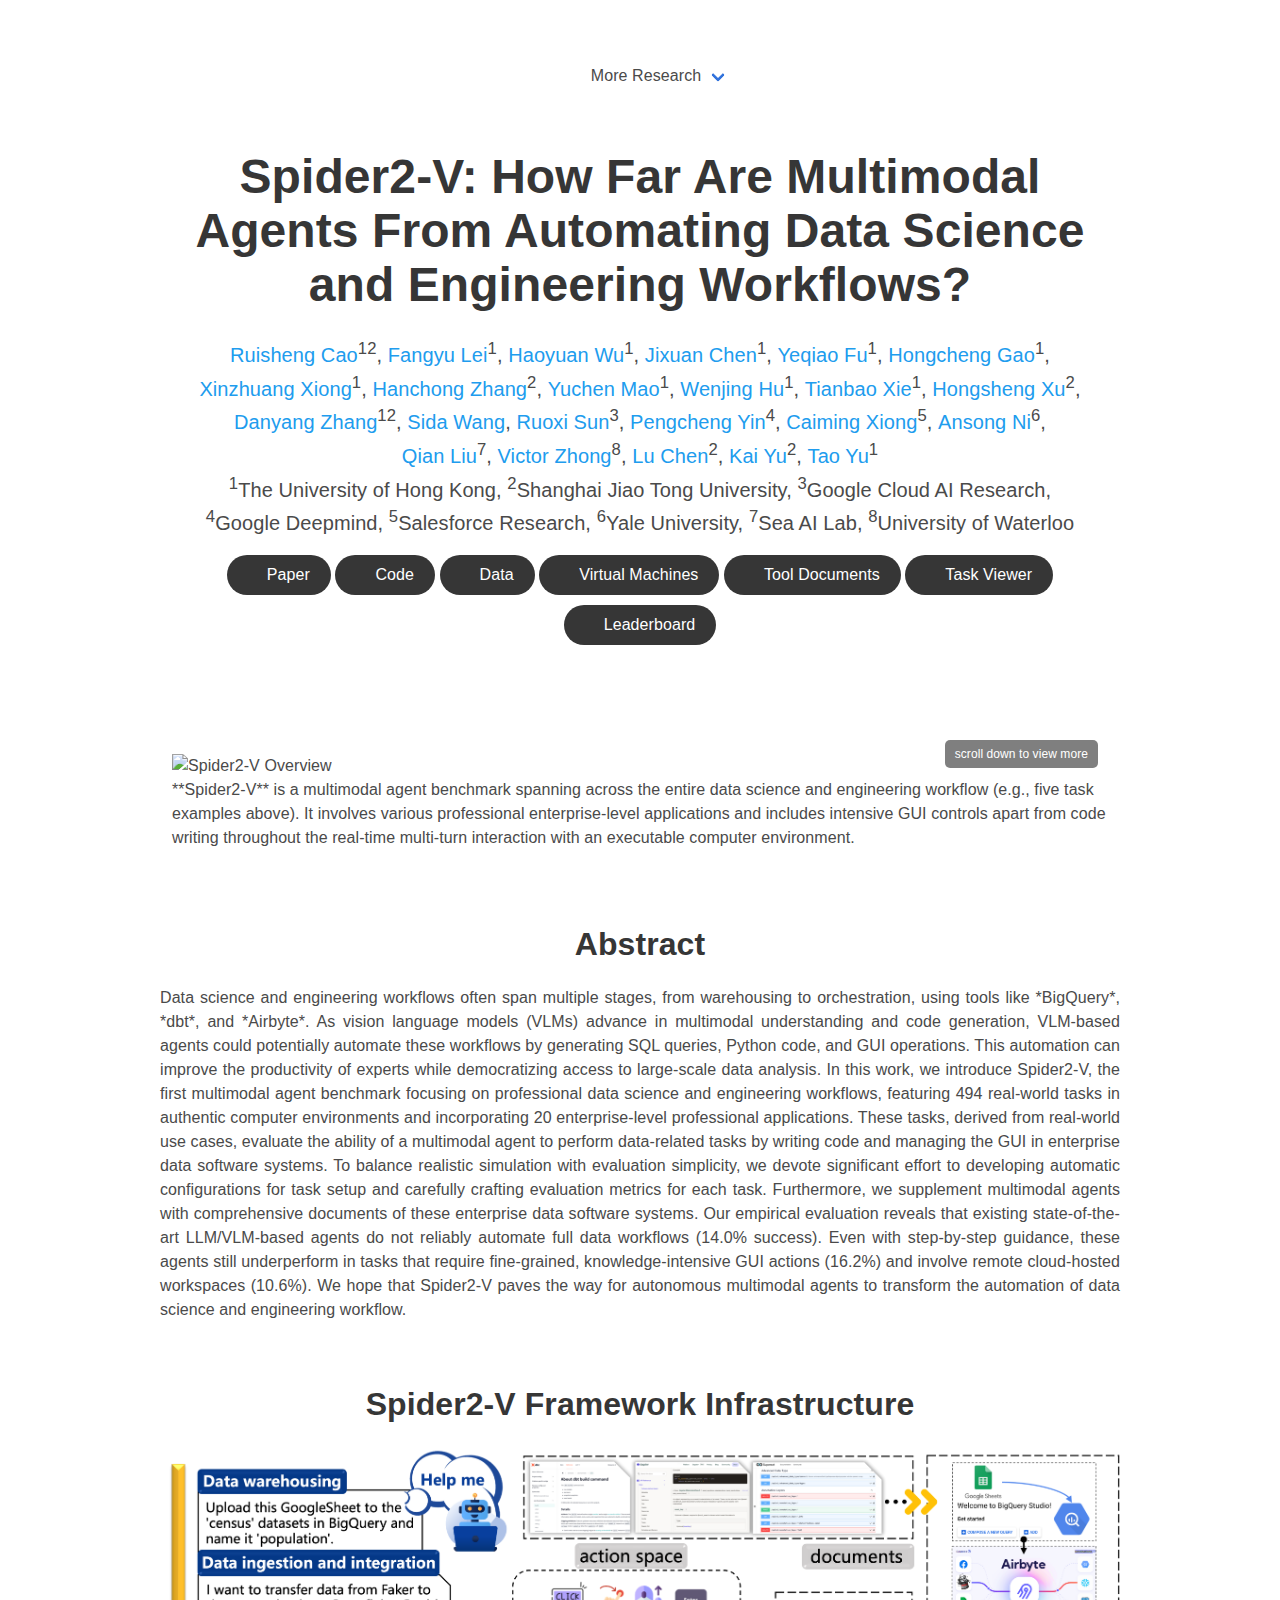
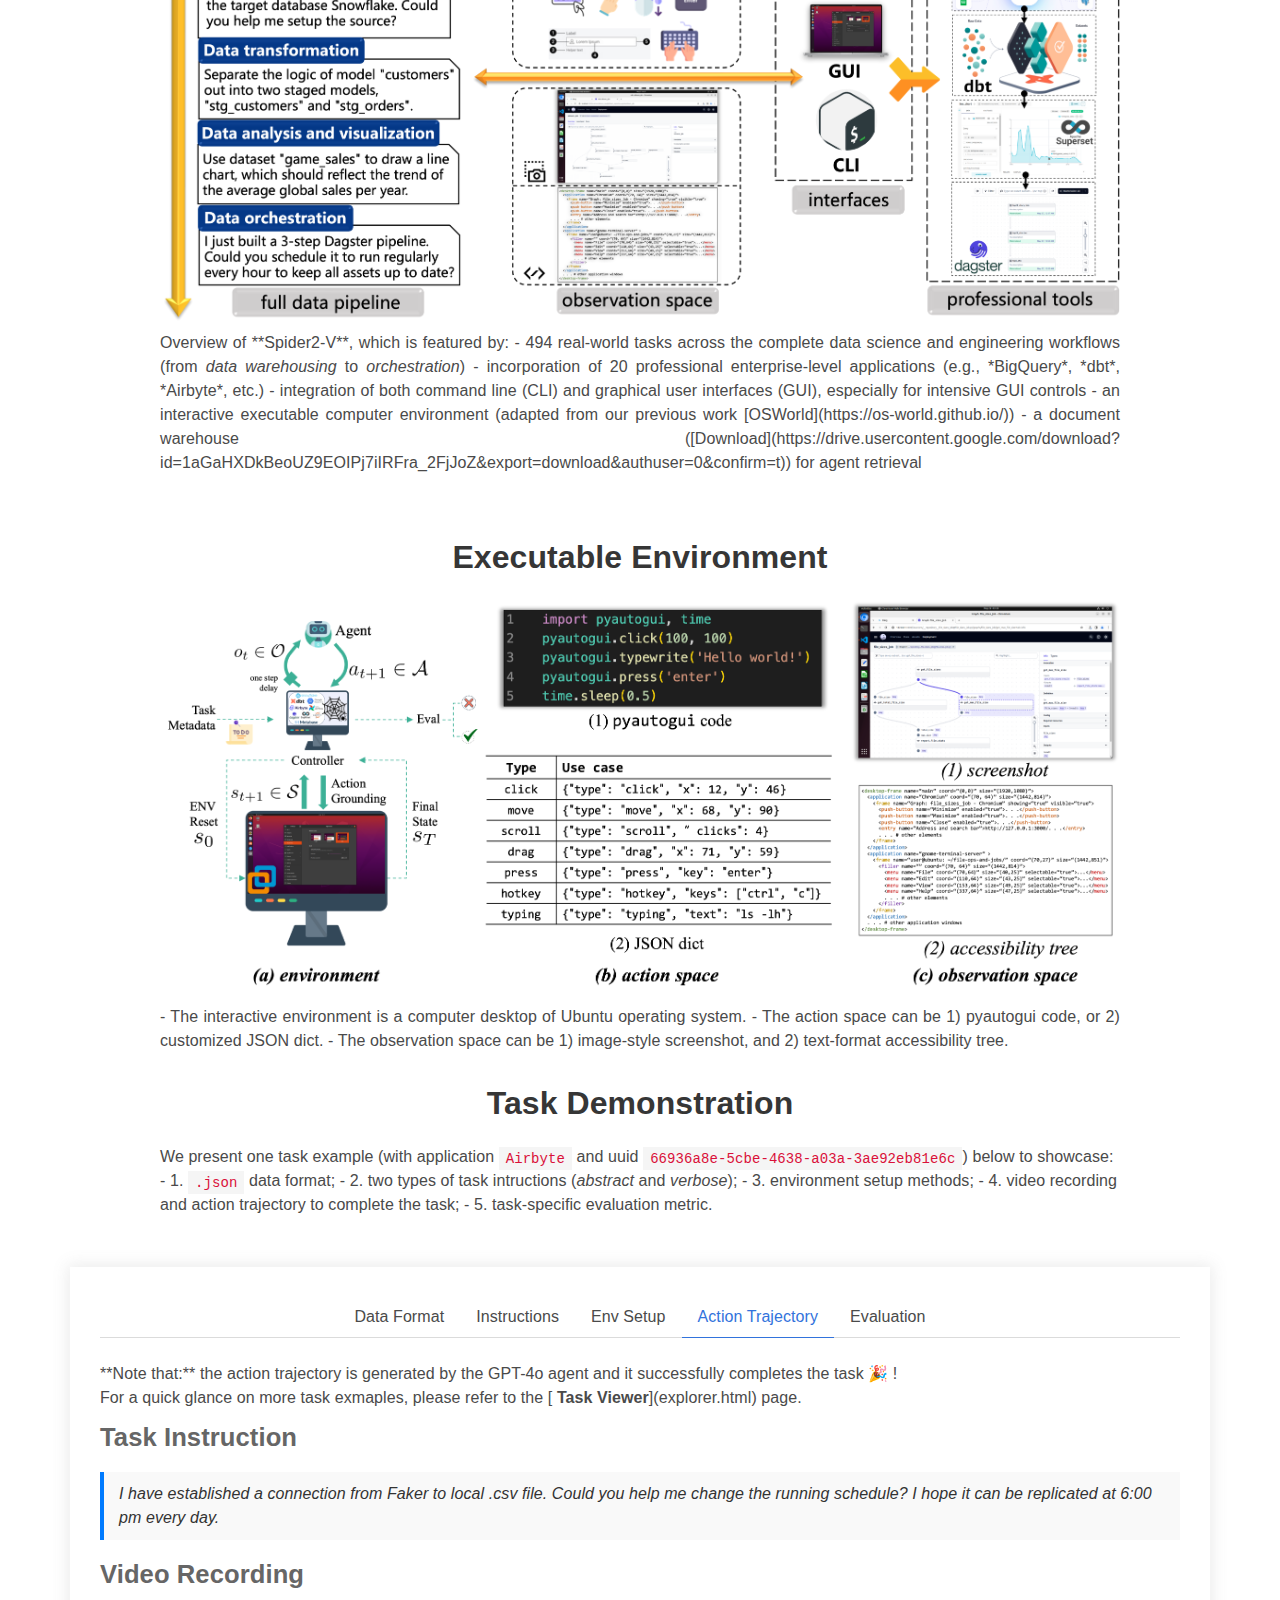
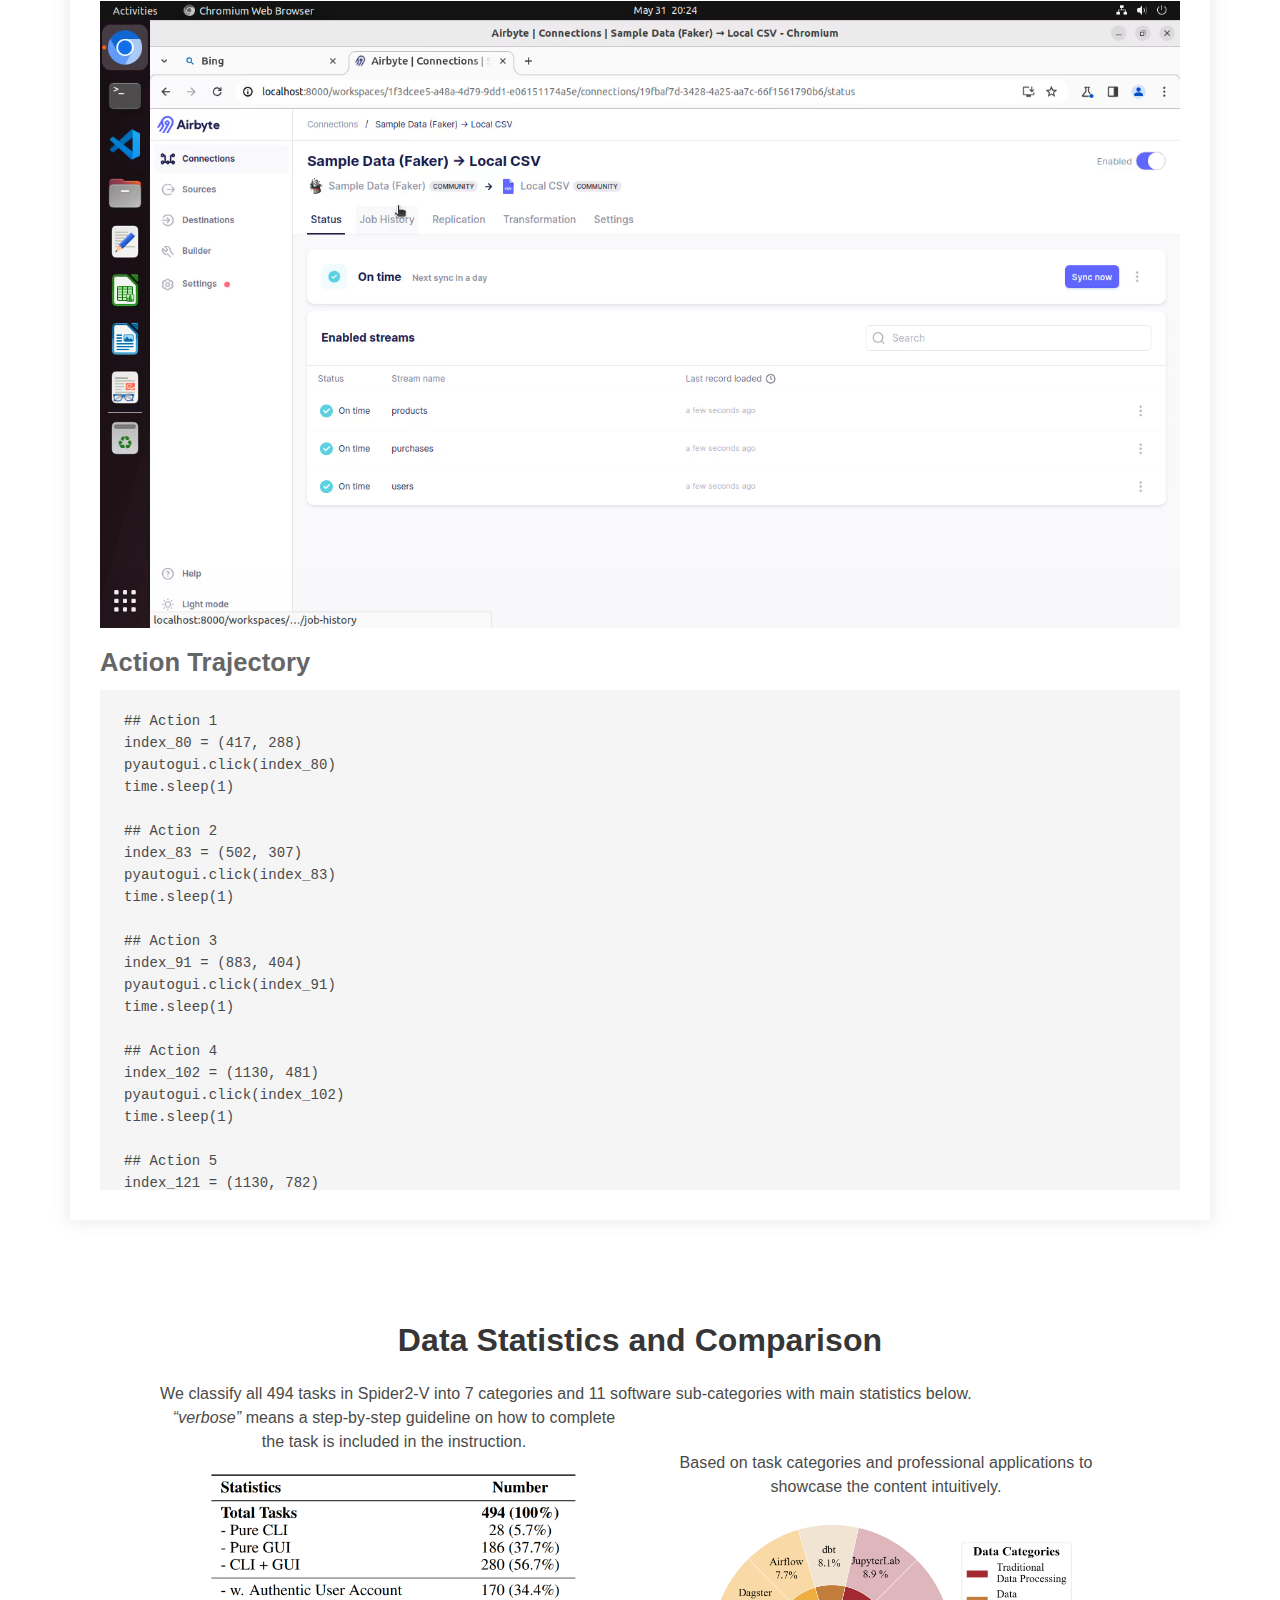
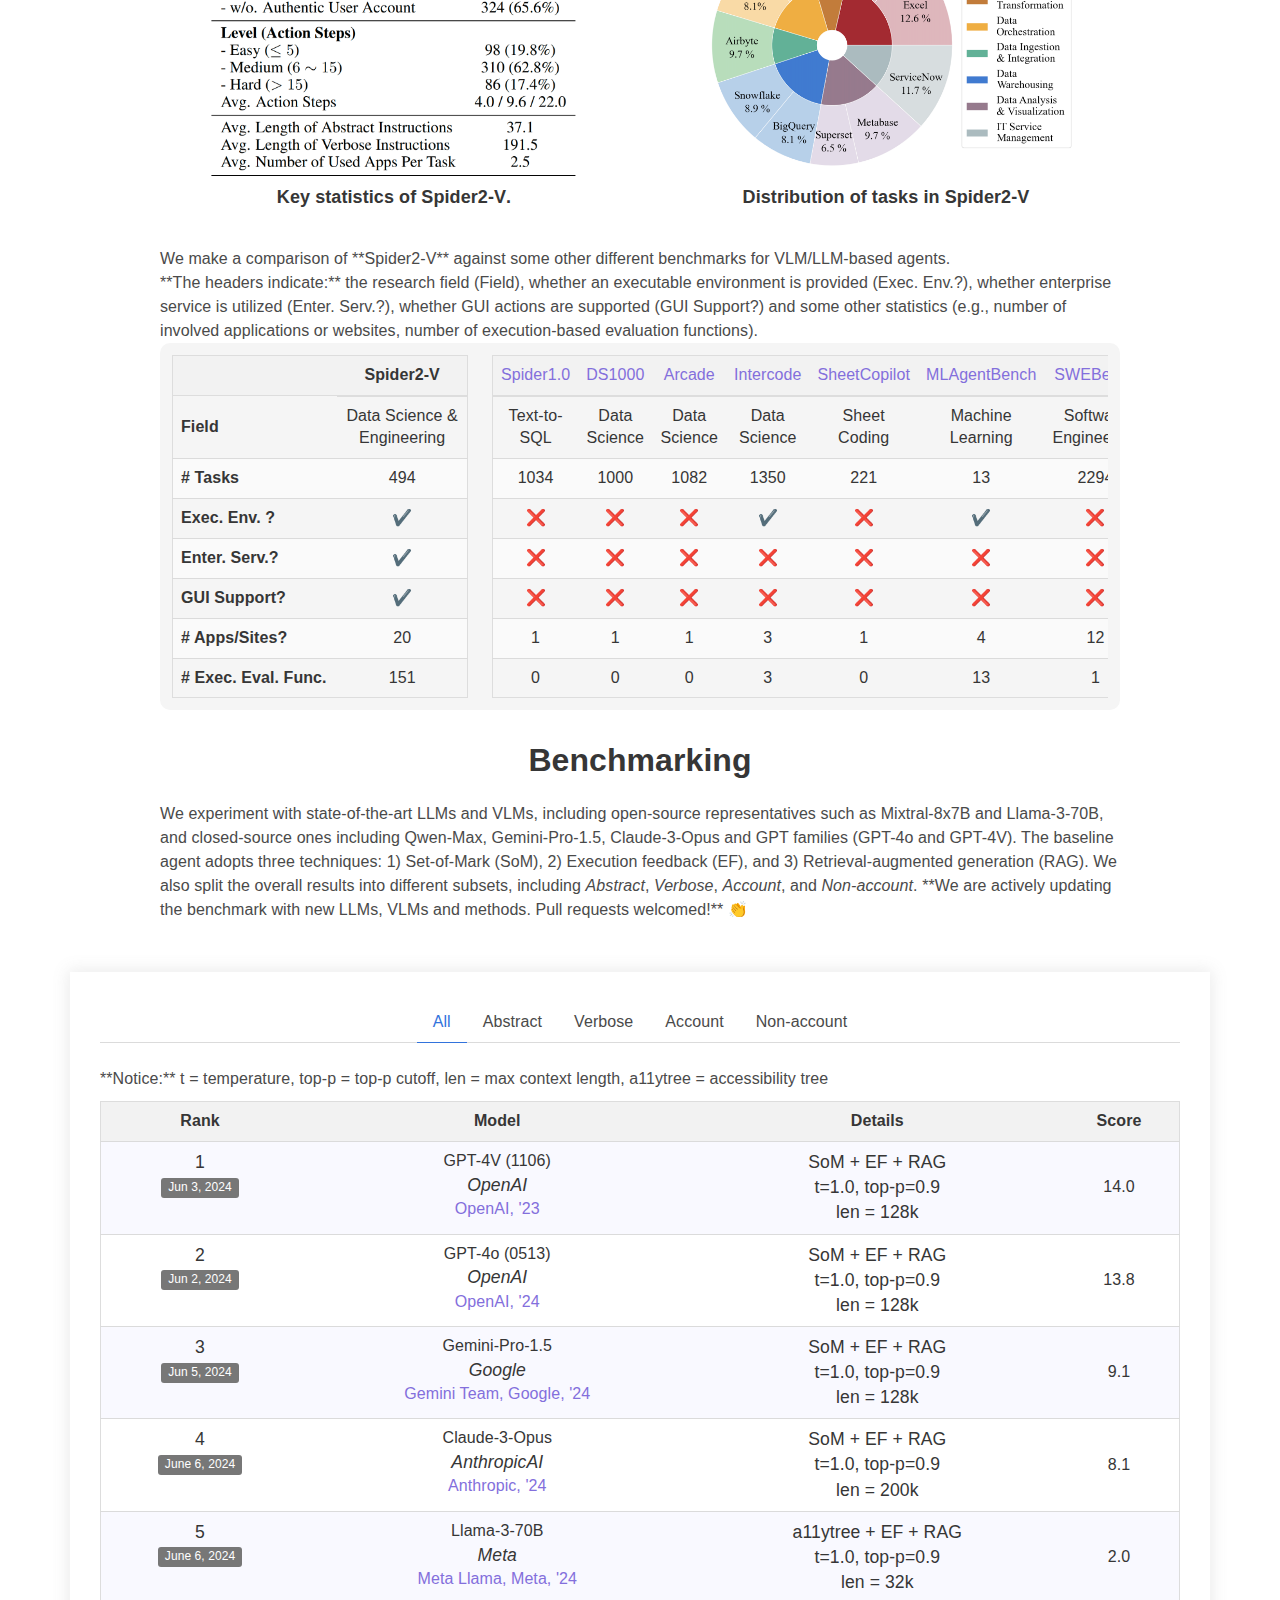
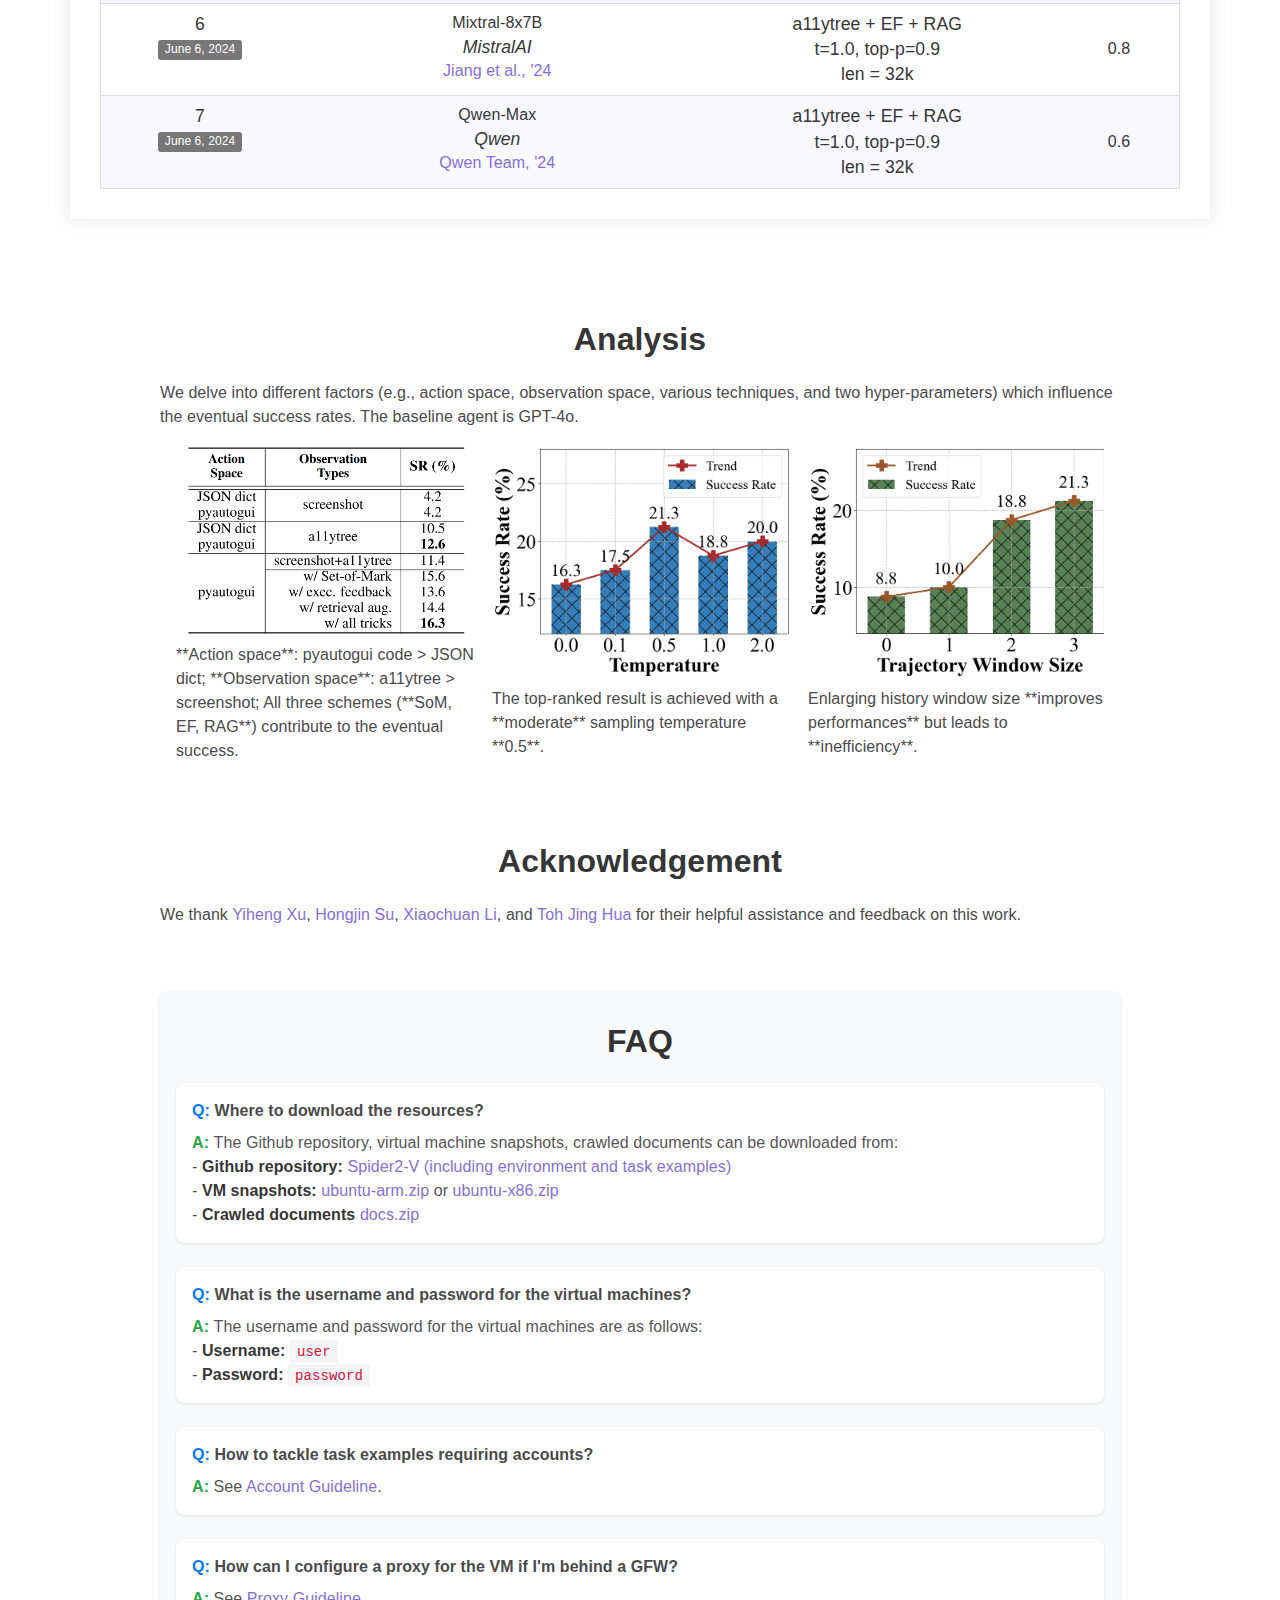
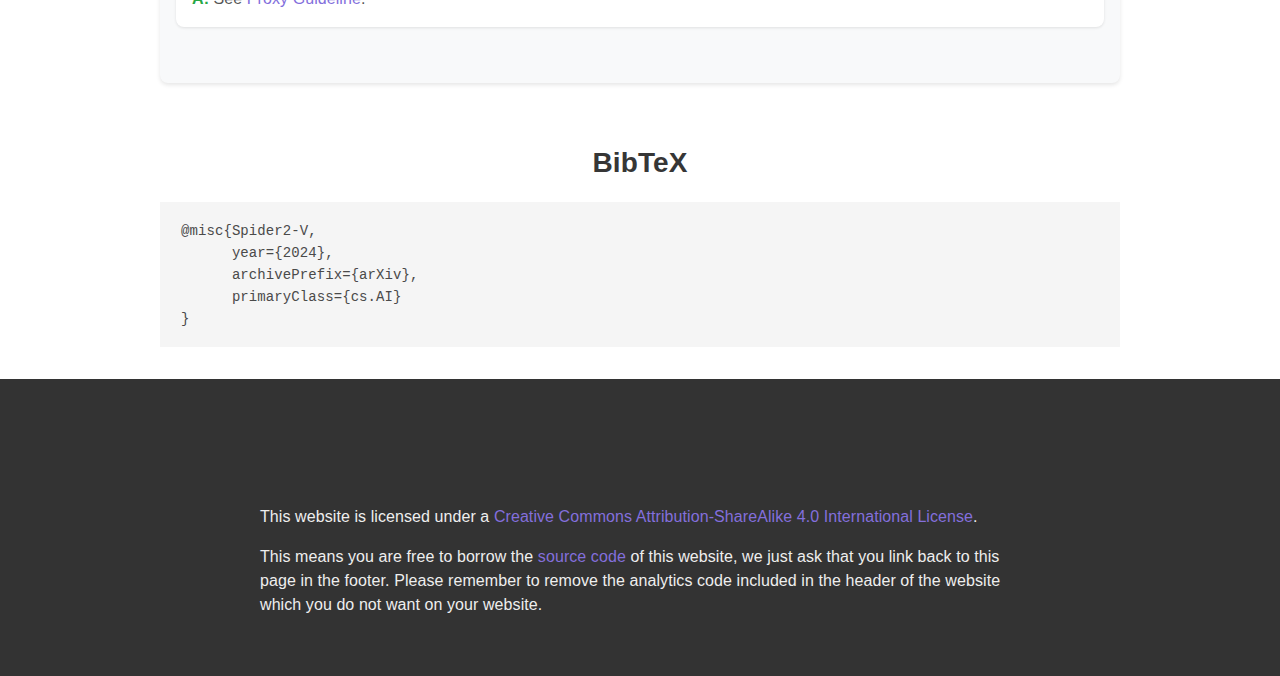
==== index.html @ 834c580d "upload new task examples (only gpt-4o succeeds)" ====
<!DOCTYPE html>
<html>

<head>
  <meta charset="utf-8">
  <meta name="description"
    content="Spider2-V: How Far Are Multimodal Agents From Automating Data Science and Engineering Workflows?">
  <meta name="keywords" content="Data Science and Engineering, Professional Enterprise Application, Multi-modal Agent, Human Computer Interaction">
  <meta name="viewport" content="width=device-width, initial-scale=1">
  <title>Spider2-V: How Far Are Multimodal Agents From Automating Data Science and Engineering Workflows?</title>
  <script type="module" src="https://md-block.verou.me/md-block.js"></script>


  <!-- Global site tag (gtag.js) - Google Analytics -->
  <script async src="https://www.googletagmanager.com/gtag/js?id=G-PYVRSFMDRL"></script>
  <script>
    window.dataLayer = window.dataLayer || [];

    function gtag() {
      dataLayer.push(arguments);
    }

    gtag('js', new Date());

    gtag('config', 'G-PYVRSFMDRL');
  </script>

  <link href="https://fonts.googleapis.com/css?family=Google+Sans|Noto+Sans|Castoro" rel="stylesheet">

  <link rel="stylesheet" href="./static/css/bulma.min.css">
  <link rel="stylesheet" href="./static/css/bulma-carousel.min.css">
  <link rel="stylesheet" href="./static/css/bulma-slider.min.css">
  <link rel="stylesheet" href="./static/css/fontawesome.all.min.css">

  <link rel="stylesheet" href="https://cdn.jsdelivr.net/gh/jpswalsh/academicons@1/css/academicons.min.css">
  <link rel="stylesheet" href="./static/css/index.css">
  <link rel="icon" href="static/images/favicon.png">

  <link rel="stylesheet" href="./stylesheets/layout.css">
  <link rel="stylesheet" href="./stylesheets/index.css">
  <link rel="stylesheet" href="./bowe_componets/css/bootstrap.table.min.css">
    
  <script src="https://ajax.googleapis.com/ajax/libs/jquery/3.5.1/jquery.min.js"></script>
  <script defer src="./static/js/fontawesome.all.min.js"></script>
  <script src="./static/js/bulma-carousel.min.js"></script>
  <script src="./static/js/bulma-slider.min.js"></script>
  <script src="./static/js/index.js"></script>

  <link href="https://cdnjs.cloudflare.com/ajax/libs/prism/1.29.0/themes/prism.min.css" rel="stylesheet" />
  <link href="https://cdnjs.cloudflare.com/ajax/libs/prism/1.29.0/plugins/line-numbers/prism-line-numbers.min.css" rel="stylesheet" />
  <script src="https://cdnjs.cloudflare.com/ajax/libs/prism/1.29.0/prism.min.js"></script>
  <script src="https://cdnjs.cloudflare.com/ajax/libs/prism/1.29.0/plugins/line-numbers/prism-line-numbers.min.js"></script>
  <!-- <script src="https://cdnjs.cloudflare.com/ajax/libs/prism/1.29.0/components/prism-json.min.js"></script> -->
  <!-- <script src="https://cdnjs.cloudflare.com/ajax/libs/prism/1.29.0/components/prism-python.min.js"></script> -->
  <style>
    pre {
      max-height: 500px; /* Adjust as needed */
      overflow: auto;
    }
  </style>
  <style>
    .highlight-quote {
      background-color: #f9f9f9; /* Light background color */
      border-left: 4px solid #007BFF; /* Blue left border */
      padding: 10px 15px; /* Padding inside the block */
      margin: 15px 0; /* Margin around the block */
      color: #333; /* Text color */
    }
    .highlight-quote-title {
      font-weight: bold; /* Bold font for title */
      margin-top: 0; /* Remove top margin */
      margin-bottom: 10px; /* Space between title and content */
      color: #007BFF; /* Same color as the border */
    }
    .highlight-quote-content {
      font-style: italic; /* Italic font style for content */
    }
    .highlight-quote-content pre {
      overflow: auto; /* Ensure the content is scrollable if it's too wide */
    }
  </style>
  <style>
    .two-column-container {
      display: flex;
      gap: 10px; /* Optional: space between columns */
    }
    .two-column {
      flex: 1;
      background-color: #f9f9f9;
      padding: 10px;
      box-sizing: border-box;
      overflow: hidden;
    }
    .two-column pre {
      max-height: 200px;
      max-width: 100%;
      overflow: auto; /* Ensure the code block is scrollable if it's too wide */
      box-sizing: border-box;
    }
    .two-column boldtitle {
      font-weight: bold;
      font-size: 1.5em; /* Adjust as needed */
      margin: 10px 0; /* Optional: add some margin */
    }
    .right-column {
      display: flex;
      flex-direction: column;
      gap: 10px; /* Optional: space between images */
    }
    .right-column img {
      flex: 1;
      width: 100%;
      object-fit: cover;
    }
</style>
</head>

<body>

  <nav class="navbar" role="navigation" aria-label="main navigation">
    <div class="navbar-brand">
      <a role="button" class="navbar-burger" aria-label="menu" aria-expanded="false">
        <span aria-hidden="true"></span>
        <span aria-hidden="true"></span>
        <span aria-hidden="true"></span>
      </a>
    </div>
    <div class="navbar-menu">
      <div class="navbar-start" style="flex-grow: 1; justify-content: center;">
        <a class="navbar-item" href="https://www.xlang.ai/">
          <span class="icon">
            <i class="fas fa-home"></i>
          </span>
        </a>

        <div class="navbar-item has-dropdown is-hoverable">
          <a class="navbar-link">
            More Research
          </a>
          <div class="navbar-dropdown">

            <a class="navbar-item" href="https://yale-lily.github.io/spider">
              Spider
            </a>
            <a class="navbar-item" href="https://github.com/HKUNLP/UnifiedSKG">
              UnifiedSKG
            </a>
            <a class="navbar-item" href="https://github.com/Yushi-Hu/IC-DST">
              IC-DST
            </a>
            <a class="navbar-item" href="https://github.com/HKUNLP/icl-selective-annotation">
              Selective Annotation
            </a>
            <a class="navbar-item" href="https://lm-code-binder.github.io/">
              Binder
            </a>
            <a class="navbar-item" href="https://ds1000-code-gen.github.io/">
              DS-1000
            </a>
            <a class="navbar-item" href="https://instructor-embedding.github.io/">
              Instructor
            </a>
            <a class="navbar-item" href="https://text-to-reward.github.io/">
              Text2Reward
            </a>
            <a class="navbar-item" href="https://github.com/xlang-ai/OpenAgents">
              OpenAgents
            </a>
            <a class="navbar-item" href="https://github.com/OpenLemur/lemur">
              Lemur-70B
            </a>
            <a class="navbar-item" href="https://arks-codegen.github.io/">
              ARKS
            </a>
            <a class="navbar-item" href="https://os-world.github.io/">
              OSWorld
            </a>
            <a class ="navbar-item" href="https://brightbenchmark.github.io/">
              BRIGHT
            </a>

          </div>
        </div>
      </div>

    </div>
  </nav>


  <section class="hero">
    <div class="hero-body">
      <div class="container is-max-desktop">
        <div class="columns is-centered">
          <div class="column has-text-centered">
            <h1 class="title is-1 publication-title">
              Spider2-V: How Far Are Multimodal Agents From Automating Data Science and Engineering Workflows?
            </h1>
            <div class="is-size-5 publication-authors">
              <span class="author-block">
                <a href="https://rhythmcao.github.io">Ruisheng Cao</a><sup>12</sup>,</span>
              <span class="author-block">
                <a href="https://lfy79001.github.io/">Fangyu Lei</a><sup>1</sup>,</span>
              <span class="author-block">
                <a href="https://github.com/FredWuCZ">Haoyuan Wu</a><sup>1</sup>,</span>
              <span class="author-block">
                <a href="https://chenjix.github.io/">Jixuan Chen</a><sup>1</sup>,</span>
              <span class="author-block">
                <a href="https://github.com/fyq5166">Yeqiao Fu</a><sup>1</sup>,</span>
              <span class="author-block">
                <a href="https://gao-hongcheng.github.io/">Hongcheng Gao</a><sup>1</sup>,</span>
              <br>
              <span class="author-block">
                <a href="https://thisisxxz.com/">Xinzhuang Xiong</a><sup>1</sup>,</span>
              <span class="author-block">
                <a href="https://scholar.google.com/citations?user=4xNsDNgAAAAJ&hl=en">Hanchong Zhang</a><sup>2</sup>,</span>
              <span class="author-block">
                <a href="https://github.com/Amber-YC">Yuchen Mao</a><sup>1</sup>,</span>
              <span class="author-block">
                <a href="https://huwenjing0819.github.io/">Wenjing Hu</a><sup>1</sup>,</span>
              <span class="author-block">
                <a href="https://tianbaoxie.com">Tianbao Xie</a><sup>1</sup>,</span>
              <span class="author-block">
                <a href="https://github.com/importpandas">Hongsheng Xu</a><sup>2</sup>,</span>
              <br>
              <span class="author-block">
                <a href="https://zdy023.github.io/">Danyang Zhang</a><sup>12</sup>,</span>
              <span class="author-block">
                <a href="https://www.sidaw.xyz/">Sida Wang</a>,</span>
              <span class="author-block">
                <a href="https://www.linkedin.com/in/ruoxi-sun-84a85457/">Ruoxi Sun</a><sup>3</sup>,</span>
              <span class="author-block">
                <a href="https://pengcheng.in/">Pengcheng Yin</a><sup>4</sup>,</span>
              <span class="author-block">
                <a href="http://cmxiong.com/">Caiming Xiong</a><sup>5</sup>,</span>
              <span class="author-block">
                <a href="https://niansong1996.github.io/">Ansong Ni</a><sup>6</sup>,</span>
              <br>
              <span class="author-block">
                <a href="https://siviltaram.github.io/">Qian Liu</a><sup>7</sup>,</span>
              <span class="author-block">
                <a href="https://www.victorzhong.com/">Victor Zhong</a><sup>8</sup>,</span>
              <span class="author-block">
                <a href="https://coai-sjtu.github.io/">Lu Chen</a><sup>2</sup>,</span>
              <span class="author-block">
                <a href="https://x-lance.github.io/kaiyu/">Kai Yu</a><sup>2</sup>,</span>
              <span class="author-block">
                <a href="https://taoyds.github.io/">Tao Yu</a><sup>1</sup></span>
            </div>

            <div class="is-size-5 publication-authors">
              <span class="author-block"><sup>1</sup>The University of Hong Kong,</span>
              <span class="author-block"><sup>2</sup>Shanghai Jiao Tong University,</span>
              <span class="author-block"><sup>3</sup>Google Cloud AI Research,</span>
              <br>
              <span class="author-block"><sup>4</sup>Google Deepmind,</span>
              <span class="author-block"><sup>5</sup>Salesforce Research,</span>
              <span class="author-block"><sup>6</sup>Yale University,</span>
              <span class="author-block"><sup>7</sup>Sea AI Lab,</span>
              <span class="author-block"><sup>8</sup>University of Waterloo</span>
            </div>

            <div class="column has-text-centered">
              <div class="publication-links">
                <span class="link-block">
                  <a href="static/data/Spider2-V.pdf" class="external-link button is-normal is-rounded is-dark">
                    <span class="icon">
                      <i class="ai ai-arxiv"></i>
                    </span>
                    <span>Paper</span>
                  </a>
                </span>
                <span class="link-block">
                  <a href="https://github.com/xlang-ai/Spider2-V"
                    class="external-link button is-normal is-rounded is-dark">
                    <span class="icon">
                      <i class="fab fa-github"></i>
                    </span>
                    <span>Code</span>
                  </a>
                </span>
                <!-- Dataset Link. -->
                <span class="link-block">
                  <a href="https://github.com/xlang-ai/Spider2-V/tree/main/evaluation_examples#evaluation-examples"
                    class="external-link button is-normal is-rounded is-dark">
                    <span class="icon">
                      <i class="fas fa-database"></i>
                    </span>
                    <span>Data</span>
                  </a>
                </span>
                <!-- Virtual Machine Link. -->
                <span class="link-block">
                  <a href="https://huggingface.co/datasets/xlangai/ubuntu_spider2v/tree/main"
                    class="external-link button is-normal is-rounded is-dark">
                    <span class="icon">
                      <i class="fas fa-desktop"></i>
                    </span>
                    <span>Virtual Machines</span>
                  </a>
                </span>
                <!-- Tool Documents Link. -->
                <span class="link-block">
                  <a href="https://drive.usercontent.google.com/download?id=1aGaHXDkBeoUZ9EOIPj7iIRFra_2FjJoZ&export=download&authuser=0&confirm=t" target="_blank" class="external-link button is-normal is-rounded is-dark">
                    <span class="icon">
                      <i class="fas fa-robot"></i>
                    </span>
                    <span>Tool Documents</span>
                  </a>
                </span>
                <!-- Twitter Link. -->
                <!-- <span class="link-block">
                  <a href="https://twitter.com/TianbaoX/status/1778781521253667267" target="_blank"
                    class="external-link button is-normal is-rounded is-dark">
                    <span class="icon">
                      <i class="fab fa-twitter"></i>
                    </span>
                    <span>Twitter</span>
                  </a>
                </span> -->
                <!-- Data Viewer. -->
                <span class="link-block">
                  <a href="explorer.html" target="_blank" class="external-link button is-normal is-rounded is-dark">
                    <span class="icon">
                      <i class="fas fa-search"></i>
                    </span>
                    <span>Task Viewer</span>
                  </a>
                </span>
                <span class="link-block">
                  <a href="#leaderboard" class="button is-normal is-rounded is-dark">
                    <span class="icon">
                      <i class="fas fa-trophy"></i>
                    </span>
                    <span>Leaderboard</span>
                  </a>
                </span>

                <!-- Slides Link. -->
                <!-- <span class="link-block">
                  <a href="https://docs.google.com/presentation/d/1-r889Nb9n7SeZqrj-ryNqJLoMzp7aGNU2ihO8nUdEcE/edit?usp=sharing"
                    target="_blank" class="external-link button is-normal is-rounded is-dark">
                    <span class="icon">
                      <i class="fab fa-google"></i>
                    </span>
                    <span>Slides</span>
                  </a>
                </span> -->
                <!-- Discord Link. -->
                <!-- <span class="link-block">
                  <a href="https://discord.gg/4Gnw7eTEZR" target="_blank"
                    class="external-link button is-normal is-rounded is-dark">
                    <span class="icon">
                      <i class="fab fa-discord"></i>
                    </span>
                    <span>Discord</span>
                  </a>
                </span> -->

              </div>
            </div>
          </div>
        </div>
      </div>
    </div>
  </section>
  <section class="section">
    <div class="container is-max-desktop">
      <div class="column is-full">
        <div class="image-container-wrapper">
          <div class="image-container">
              <img src="static/images/overview.png" width="100%" alt="Spider2-V Overview" class="responsive-image">
          </div>
          <div class="scroll-hint">scroll down to view more</div>
        </div>
        <md-block>
          **Spider2-V** is a multimodal agent benchmark spanning across the entire data science and engineering workflow (e.g., five task examples above). It involves various professional enterprise-level applications and includes intensive GUI controls apart from code writing throughout the real-time multi-turn interaction with an executable computer environment.
        </md-block>
      </div>
    </div>
  </section>

  <section class="section">
    <div class="container is-max-desktop">
      <!-- Abstract. -->
      <div class="columns is-centered has-text-centered">
        <div class="column is-full-wdith">
          <h2 class="title is-3">Abstract</h2>
          <div class="content has-text-justified">
            <md-block>
              Data science and engineering workflows often span multiple stages, from warehousing to orchestration, using tools like *BigQuery*, *dbt*, and *Airbyte*. As vision language models (VLMs) advance in multimodal understanding and code generation, VLM-based agents could potentially automate these workflows by generating SQL queries, Python code, and GUI operations. This automation can improve the productivity of experts while democratizing access to large-scale data analysis. In this work, we introduce Spider2-V, the first multimodal agent benchmark focusing on professional data science and engineering workflows, featuring 494 real-world tasks in authentic computer environments and incorporating 20 enterprise-level professional applications. These tasks, derived from real-world use cases, evaluate the ability of a multimodal agent to perform data-related tasks by writing code and managing the GUI in enterprise data software systems. To balance realistic simulation with evaluation simplicity, we devote significant effort to developing automatic configurations for task setup and carefully crafting evaluation metrics for each task. Furthermore, we supplement multimodal agents with comprehensive documents of these enterprise data software systems. Our empirical evaluation reveals that existing state-of-the-art LLM/VLM-based agents do not reliably automate full data workflows (14.0% success). Even with step-by-step guidance, these agents still underperform in tasks that require fine-grained, knowledge-intensive GUI actions (16.2%) and involve remote cloud-hosted workspaces (10.6%). We hope that Spider2-V paves the way for autonomous multimodal agents to transform the automation of data science and engineering workflow.
            </md-block>
          </div>
        </div>
      </div>
      <!--/ Abstract. -->
    </div>
  </section>

  <section class="section">
    <div class="container is-max-desktop">
      <h2 class="title is-3">Spider2-V Framework Infrastructure</h2>
      <div class="content has-text-justified">
        <img src="static/images/env.png" width="100%" alt="infrastructure" class="responsive-image">
        <md-block>
          Overview of **Spider2-V**, which is featured by:
            - 494 real-world tasks across the complete data science and engineering workflows (from <i>data warehousing</i> to <i>orchestration</i>)
            - incorporation of 20 professional enterprise-level applications (e.g., *BigQuery*, *dbt*, *Airbyte*, etc.)
            - integration of both command line (CLI) and graphical user interfaces (GUI), especially for intensive GUI controls
            - an interactive executable computer environment (adapted from our previous work [OSWorld](https://os-world.github.io/))
            - a document warehouse ([Download](https://drive.usercontent.google.com/download?id=1aGaHXDkBeoUZ9EOIPj7iIRFra_2FjJoZ&export=download&authuser=0&confirm=t)) for agent retrieval
        </md-block>
      </div>
    </div>
  </section>

  <section class="section">
    <div class="container is-max-desktop">
      <h2 class="title is-3">Executable Environment</h2>
      <div class="content has-text-justified">
        <img src="static/images/action_and_observation_space.png" width="100%" alt="executable environment" class="responsive-image">
        <md-block>
          - The interactive environment is a computer desktop of Ubuntu operating system.
          - The action space can be 1) pyautogui code, or 2) customized JSON dict.
          - The observation space can be 1) image-style screenshot, and 2) text-format accessibility tree.
        </md-block>
      </div>
    </div>
  </section>

  <section>
    <div class="container is-max-desktop">

      <h2 class="title is-3">Task Demonstration</h2>
      <md-block>
        We present one task example (with application <code>Airbyte</code> and uuid <code>66936a8e-5cbe-4638-a03a-3ae92eb81e6c</code>) below to showcase:
        - 1. <code>.json</code> data format;
        - 2. two types of task intructions (<i>abstract</i> and <i>verbose</i>);
        - 3. environment setup methods;
        - 4. video recording and action trajectory to complete the task;
        - 5. task-specific evaluation metric.
      </md-block>
    </div>
    <div class="cover" id="contentTask">
      <!-- Baseline. -->
      <div class="container-t">
        <div class="row">
          <div class="col-md-12">
            <div class="infoCard">
              <div class="infoBody">
                <div class="tabs is-centered example_lst1">
                  <ul>
                    <li><a title="Data Format">Data Format</a></li>
                    <li><a title="Instructions">Instructions</a></li>
                    <li><a title="Env Setup">Env Setup</a></li>
                    <li class="is-active"><a title="Action Trajectory">Action Trajectory</a></li>
                    <li><a title="Evaluation">Evaluation</a></li>
                  </ul>

                </div>
                <script type="text/javascript">
                  document.querySelectorAll(".example_lst1 li").forEach(e => {
                    e.addEventListener("click", Click_1)
                  })

                  function Click_1(eve) {
                    const iTxt = eve.srcElement.innerText
                    for (let v of document.querySelectorAll(".example_lst1 a")) {
                      if (iTxt === v.innerText) {
                        v.parentElement.className = "is-active";
                      } else {
                        v.parentElement.className = "";
                      }
                    }
                    for (let block of document.getElementsByClassName('lib_examples')) {
                      if (block.id.includes("Task")) {
                        block.style.display = (block.title === iTxt) ? 'block' : 'none';
                      }
                    }
                  }

                </script>
                <div title="Data Format" class="lib_examples" id="TaskPanel1" style="display: none;">
                  <!-- <div class="content has-text-justified"> -->
                  <md-block>
                    Here is a brief explanation on some critical fields in the <code>.json</code> file (detailed in [Data Format](https://github.com/xlang-ai/Spider2-V/tree/main/evaluation_examples#task-format)):

                    • <code>instruction</code>: the task instruction, user intent, or task goal<br>
                    • <code>config</code>: a list of functions to initialize or reset the environment in the virtual machine. Each function is represented by a JSON dict, where the <code>type</code> field indicates the function name and the <code>parameters</code> field indicates the parameters of the function<br>
                    • <code>evaluator</code>: the evaluation function to check the agent's output. Concretely, the <code>func</code> field indicates the function name, the <code>result</code> field indicates how to obtain the predicted result from the agent, and the <code>expected</code> field indicates the golden result of the current task<br>
                  </md-block>
                  <pre class="line-numbers" data-language="JSON"><code class="language-json">{
  "id": "66936a8e-5cbe-4638-a03a-3ae92eb81e6c",
  "snapshot": "airbyte",
  "instruction": "I have established a connection from Faker to local .csv file. Could you help me change the running schedule? I hope it can be replicated at 6:00 pm every day.",
  "source": [
      "https://docs.airbyte.com/using-airbyte/core-concepts/sync-schedules"
  ],
  "related_apps": [
      "chromium",
      "airbyte",
      "docker"
  ],
  "tags": [
      "gui",
      "data_ingestion_and_integration",
      "abstract"
  ],
  "action_number": 6,
  "config": [
      {
          "type": "copyfile_from_host_to_guest",
          "parameters": {
              "src": "evaluation_examples/examples/airbyte/66936a8e-5cbe-4638-a03a-3ae92eb81e6c/connection.json",
              "dest": "/home/user/connection.json"
          }
      },
      {
          "type": "script_and_execute",
          "parameters": {
              "src": "evaluation_examples/examples/airbyte/66936a8e-5cbe-4638-a03a-3ae92eb81e6c/init.sh",
              "dest": "/home/user/init.sh"
          }
      },
      {
          "type": "google_chrome_browser",
          "parameters": {
              "debugging_port": 1337,
              "listening_port": 9222,
              "urls": [
                  "https://www.bing.com/"
              ]
          }
      },
      {
          "type": "airbyte_webui_init",
          "parameters": {
              "listening_port": 9222,
              "url": "http://localhost:8000",
              "actions": [
                  {
                      "type": "login",
                      "email": "anonym@gmail.com",
                      "company": "ANONYM"
                  }
              ]
          }
      }
  ],
  "evaluator": {
      "postconfig": [],
      "func": "check_include_exclude",
      "result": {
          "type": "vm_script_output",
          "src": "evaluation_examples/examples/airbyte/66936a8e-5cbe-4638-a03a-3ae92eb81e6c/eval.sh",
          "dest": "/home/user/eval.sh"
      },
      "expected": {
          "type": "rule",
          "rules": {
              "include": [
                  "succeed"
              ],
              "exclude": [
                  "failed"
              ]
          }
      }
  },
  "counterpart": "7657611f-2e32-47a1-89c9-3b887d803bc5"
}</code></pre>
                </div>

                <div title="Instructions" class="lib_examples" id="TaskPanel2" style="display: none;">
                  <!-- <div class="content has-text-justified"> -->
                  <md-block>
                    The current task (with professional application <code>Airbyte</code> and uuid <code>66936a8e-5cbe-4638-a03a-3ae92eb81e6c</code>) has an <mark><i>abstract</i></mark> instruction, which means it only gives a brief or high-level description of the task without stepwise guidance.
                  </md-block>
                  <div class="highlight-quote">
                    <h3 class="highlight-quote-title">Abstract Instruction</h3>
                    <div class="highlight-quote-content">
                    
                    I have established a connection from Faker to local .csv file. Could you help me change the running schedule? I hope it can be replicated at 6:00 pm every day.
                    </div>
                  </div>
                  
                  <md-block>For its counterpart, namely the task with professional application <code>Airbyte</code>and uuid <code>7657611f-2e32-47a1-89c9-3b887d803bc5</code>, the instruction is <mark><i>verbose</i></mark>, which means it also provides a detailed step-by-step guidance on how to finish the task.
                  </md-block>
                  <div class="highlight-quote">
                    <h3 class="highlight-quote-title">Verbose Instruction</h3>
                    <div class="highlight-quote-content">

                    I have established a connection from Faker to local .csv file. Could you help me change the running schedule? I hope it can be replicated at 6:00 pm every day. To finish this task, we need to navigate to the settings page and then change the value of the scheduler. Concretely,<br>
            
                        1) Click the connection row whose name is "Sample Data (Faker) -> Local CSV" in the main panel;<br>
                        2) Next, click the "Replication" item on the right of "Status" and "Job History";<br>
                        3) We can see a panel with name "Configuration". Click this panel, we will see two rows called "Schedule type" and "Replication frequency";<br>
                        4) To set the schedule as 6:00 p.m. every day, firstly we need to change the schedule type. In the drop-down options on the right, select the schedule type "Cron" instead of "Scheduled";<br>
                        5) One more thing is to input the value "0 0 18 * * ?" into the cron expression box. After that, you should also find there is one phrase "At 06:00 PM" under the input box;<br>
                        6) Finally, click the button called "Save changes" at the bottom right of this web page. The schedule is successfully altered.
                    </div>
                  </div>

                </div>

                <div title="Env Setup" class="lib_examples" id="TaskPanel3" style="display: none;">

                  <!-- <div class="content has-text-justified"> -->
                  <md-block>
                    To initialize the environment for <code>Airbyte</code> task with uuid <code>66936a8e-5cbe-4638-a03a-3ae92eb81e6c</code>, we need to invoke the following environment setup functions sequentially:
                  </md-block>
                  <!-- </div> -->
                  <div class="two-column-container">
                    <div class="two-column">
                      <boldtitle>1. File transfer</boldtitle>

                      <pre class="line-numbers" data-language="JSON"><code class="language-json">{
  "type": "copyfile_from_host_to_guest",
  "parameters": {
      "src": "evaluation_examples/examples/airbyte/66936a8e-5cbe-4638-a03a-3ae92eb81e6c/connection.json",
      "dest": "/home/user/connection.json"
  }
}</code></pre>

                      <boldtitle>2. Script Execution</boldtitle>
                      <pre class="line-numbers" data-language="JSON"><code class="language-json">{
  "type": "script_and_execute",
  "parameters": {
      "src": "evaluation_examples/examples/airbyte/66936a8e-5cbe-4638-a03a-3ae92eb81e6c/init.sh",
      "dest": "/home/user/init.sh"
  }
}</code></pre>

                      <boldtitle>3. Application Launch</boldtitle>
                      <pre class="line-numbers" data-language="JSON"><code class="language-json">{
  "type": "google_chrome_browser",
  "parameters": {
      "debugging_port": 1337,
      "listening_port": 9222
  }
}</code></pre>

                      <boldtitle>4. Playwright Automation</boldtitle>
                      <pre class="line-numbers" data-language="JSON"><code class="language-json">{
  "type": "airbyte_webui_init",
  "parameters": {
      "listening_port": 9222,
      "url": "http://localhost:8000",
      "actions": [
          {
              "type": "login",
              "email": "anonym@gmail.com",
              "company": "ANONYM"
          }
      ]
  }
}</code></pre>
                    </div>
                    <div class="two-column right-column">
                      <img src="./static/images/file_transfer.png" alt="env setup 1">
                      <img src="./static/images/script_execution.png" alt="env setup 2">
                      <img src="./static/images/application_launch.png" alt="env setup 3">
                      <img src="./static/images/playwright_simulation.png" alt="env setup 4">
                    </div>
                  </div>
                  
                </div>

                <div title="Action Trajectory" class="lib_examples" id="TaskPanel4" style="display: block;">
                  <md-block>
                  **Note that:** the action trajectory is generated by the GPT-4o agent and it successfully completes the task 🎉 !<br>
                  For a quick glance on more task exmaples, please refer to the [<i class="fas fa-search"></i> <b>Task Viewer</b>](explorer.html) page.
                  </md-block>
                  <h2 class="left-aligned">Task Instruction</h2>
                  <div class="highlight-quote">
                    <div class="highlight-quote-content">
                    
                    I have established a connection from Faker to local .csv file. Could you help me change the running schedule? I hope it can be replicated at 6:00 pm every day.
                    </div>
                  </div>
                  <h2 class="left-aligned">Video Recording</h2>
                  <!-- Note that, this trajectory is generated by the GPT-4o agent and it successfully completes the task. -->
                  <video controls muted loop autoplay id="videoPlayer" width="100%">
                    <source src="static/videos/66936a8e-5cbe-4638-a03a-3ae92eb81e6c.mp4" type="video/mp4">
                  </video>
                  <script>
                      const videoPlayer = document.getElementById('videoPlayer');
                      // Set playback speed to 8x once the video metadata is loaded
                      videoPlayer.addEventListener('loadedmetadata', function() {
                          videoPlayer.playbackRate = 8;
                          videoPlayer.play();
                      });
                  </script>
                  <h2 class="left-aligned">Action Trajectory</h2>
                  <pre class="line-numbers"><code class="language-python">## Action 1
index_80 = (417, 288)
pyautogui.click(index_80)
time.sleep(1)

## Action 2
index_83 = (502, 307)
pyautogui.click(index_83)
time.sleep(1)

## Action 3
index_91 = (883, 404)
pyautogui.click(index_91)
time.sleep(1)

## Action 4
index_102 = (1130, 481)
pyautogui.click(index_102)
time.sleep(1)

## Action 5
index_121 = (1130, 782)
pyautogui.click(index_121)
time.sleep(1)
                    
## Action 6
index_98 = (1130, 430)
pyautogui.click(index_98)
time.sleep(1)

## Action 7
index_105 = (1130, 560)
pyautogui.click(index_105)
time.sleep(1)

## Action 8
index_103 = (1050, 481)
# Clear the current cron expression
pyautogui.click(index_103)
pyautogui.hotkey('ctrl', 'a')
pyautogui.press('backspace')
time.sleep(1)
                    
# Enter the new cron expression
pyautogui.typewrite('0 18 * * *')
time.sleep(1)

## Action 9
index_103 = (1050, 481)
# Clear the current cron expression
pyautogui.click(index_103)
pyautogui.hotkey('ctrl', 'a')
pyautogui.press('backspace')
time.sleep(1)

# Enter the new Quartz cron expression
pyautogui.typewrite('0 0 18 * * ?')
time.sleep(1)

## Action 10
index_134 = (1426, 834)
pyautogui.click(index_134)
time.sleep(1)

## Action 11
DONE</code>
                  </pre>
                </div>

                <div title="Evaluation" class="lib_examples" id="TaskPanel5" style="display: none;">

                  <md-block>
                    All evaluation methods can be classified into three categories below:
                  </md-block>
                  <img src="static/images/evaluation.png" alt="evaluation" style="max-width: 100%; margin: 0 auto;" />

                  In the current task, we adopt the information-based metric to check whether the schedule is correctly altered to <code>0 0 18 * * *</code> or <code>0 0 18 * * ?</code>.
                </div>
              </div>
            </div>
          </div>

        </div>
      </div>
    </div>
  </section>

  <section class="section">
    <div class="container is-max-desktop">
      <!-- Data Statistics. -->
      <h2 class="title is-3">Data Statistics and Comparison</h2>
      <md-block>
        We classify all 494 tasks in Spider2-V into 7 categories and 11 software sub-categories with main statistics below.</md-block>
      <div class="columns is-centered" style="align-items: flex-end; display: flex;">

        <div class="column is-half">
          <div class="content has-text-centered">
            <p>
              <i>“verbose”</i> means a step-by-step guideline on how to complete the task is included in the instruction.<br />
            </p>
            <img src="static/images/statistics.png" alt="data-overview" style="max-width: 80%;" />
            <h5>
              Key statistics of <b>Spider2-V</b>.<br />
            </h5>
          </div>
        </div>
        <div class="column is-half">
          <div class="content has-text-centered">
            <p>
              Based on task categories and professional applications
              to showcase the content intuitively.
            </p>
            <img src="static/images/pie_chart.png" alt="data-composition" style="max-width: 80%;" />
            <h5>
              Distribution of tasks in <b>Spider2-V</b><br />
            </h5>
          </div>
        </div>
      </div>
      <md-block>We make a comparison of **Spider2-V** against some other different benchmarks for VLM/LLM-based agents. <br>
        **The headers indicate:** the research field (Field),
        whether an executable environment is provided (Exec. Env.?), whether enterprise service is utilized
        (Enter. Serv.?), whether GUI actions are supported (GUI Support?) and some other statistics (e.g., number of involved applications or websites, number of execution-based evaluation functions).</md-block><br>
      <div class="column is-full-width interpolation-panel">
        <div class="columns">
          <div class="column is-one-third">
            <table class="table is-hoverable is-striped" style="margin: 0 auto; background-color: rgba(0,0,0,0)">
              <thead>
                <tr>
                  <th style="border: 0">&nbsp;</th>
                  <th style="text-align: center; vertical-align: middle" rowspan="1">Spider2-V</th>
                </tr>

              </thead>
              <tr>
                <td style="font-weight: bold; text-align: left; vertical-align: middle">Field</td>
                <td style="text-align: center; vertical-align: middle">Data Science &</br>Engineering</td>
              </tr>
              <tr>
                <td style="font-weight: bold; text-align: left;"># Tasks</td>
                <td style="text-align: center; vertical-align: middle">494</td>
              </tr>
              <tr>
                <td style="font-weight: bold; text-align: left;">Exec. Env. ?</td>
                <td style="text-align: center; vertical-align: middle">✔️</td>
              </tr>
              <tr>
                <td style="font-weight: bold; text-align: left;">Enter. Serv.?</td>
                <td style="text-align: center; vertical-align: middle">✔️</td>
              </tr>
              <tr>
                <td style="font-weight: bold; text-align: left;">GUI Support?</td>
                <td style="text-align: center; vertical-align: middle">✔️</td>
              </tr>
              <tr>
                <td style="font-weight: bold; text-align: left;"># Apps/Sites?</td>
                <td style="text-align: center; vertical-align: middle">20</td>
              </tr>
              <tr>
                <td style="font-weight: bold; text-align: left;"># Exec. Eval. Func.</td>
                <td style="text-align: center; vertical-align: middle">151</td>
              </tr>
            </table>

          </div>
          <div class="column is-two-thirds">
            <div class="table-container">
              <div class="columns">
                <div class="column">
                  <table class="table is-hoverable is-striped"
                    style="margin: 0 auto; background-color: rgba(0,0,0,0); width:600px; text-align: center;">
                    <thead style="text-align: center;">
                      <tr>
                        <th style="width: 33%"><a href="https://yale-lily.github.io/spider" target="_blank">Spider1.0</a></th>
                        <th style="width: 33%"><a href="https://ds1000-code-gen.github.io/" target="_blank">DS1000</a></th>
                        <th style="width: 33%"><a href="https://github.com/google-research/arcade-nl2code/" target="_blank">Arcade</a></th>
                        <th style="width: 33%"><a href="https://intercode-benchmark.github.io/" target="_blank">Intercode</a></th>
                        <th style="width: 33%"><a href="https://sheetcopilot.github.io/" target="_blank">SheetCopilot</a></th>
                        <th style="width: 33%"><a href="https://github.com/snap-stanford/MLAgentBench" target="_blank">MLAgentBench</a></th>
                        <th style="width: 33%"><a href="https://www.swebench.com/" target="_blank">SWEBench</a></th>
                        <th style="width: 33%"><a href="https://osu-nlp-group.github.io/Mind2Web/" target="_blank">Mind2Web</a></th>
                        <th style="width: 33%"><a href="https://mcgill-nlp.github.io/weblinx/" target="_blank">WEBLINX</a></th>
                        <th style="width: 33%"><a href="https://huggingface.co/datasets/gaia-benchmark/GAIA" target="_blank">GAIA</a></th>
                        <th style="width: 33%"><a href="https://webarena.dev/" target="_blank">WebArena</a></th>
                        <th style="width: 33%"><a href="https://servicenow.github.io/WorkArena/" target="_blank">WorkArena</a></th>
                        <th style="width: 33%"><a href="https://os-world.github.io/" target="_blank">OSWorld</a></th>
                        <th style="width: 33%"><a href="https://github.com/google-research/google-research/tree/master/android_in_the_wild" target="_blank">AitW</a></th>
                        <th style="width: 33%"><a href="https://google-research.github.io/android_world/" target="_blank">AndroidWorld</a></th>
                      </tr>
                    </thead>
                    <tr>
                      <td>Text-to-SQL</td>
                      <td>Data Science</td>
                      <td>Data Science</td>
                      <td>Data Science</td>
                      <td>Sheet Coding</td>
                      <td>Machine Learning</td>
                      <td>Software Engineering</td>
                      <td style="text-align: center; vertical-align: middle">Web</td>
                      <td style="text-align: center; vertical-align: middle">Web</td>
                      <td style="text-align: center; vertical-align: middle">Web</td>
                      <td style="text-align: center; vertical-align: middle">Web</td>
                      <td style="text-align: center; vertical-align: middle">Web</td>
                      <td>Computer Control</td>
                      <td style="text-align: center; vertical-align: middle">Android</td>
                      <td style="text-align: center; vertical-align: middle">Android</td>
                    </tr>
                    <tr>
                      <td>1034</td>
                      <td>1000</td>
                      <td>1082</td>
                      <td>1350</td>
                      <td>221</td>
                      <td>13</td>
                      <td>2294</td>
                      <td>2000</td>
                      <td>2337</td>
                      <td>466</td>
                      <td>812</td>
                      <td>29</td>
                      <td>369</td>
                      <td>30k</td>
                      <td>116</td>
                    </tr>
                    <tr>
                      <td>❌</td>
                      <td>❌</td>
                      <td>❌</td>
                      <td>✔️</td>
                      <td>❌</td>
                      <td>✔️</td>
                      <td>❌</td>
                      <td>❌</td>
                      <td>❌</td>
                      <td>❌</td>
                      <td>✔️</td>
                      <td>✔️</td>
                      <td>✔️</td>
                      <td>❌</td>
                      <td>✔️</td>
                    </tr>
                    <tr>
                      <td>❌</td>
                      <td>❌</td>
                      <td>❌</td>
                      <td>❌</td>
                      <td>❌</td>
                      <td>❌</td>
                      <td>❌</td>
                      <td>❌</td>
                      <td>❌</td>
                      <td>❌</td>
                      <td>❌</td>
                      <td>✔️</td>
                      <td>❌</td>
                      <td>❌</td>
                      <td>❌</td>
                    </tr>
                    <tr>
                      <td>❌</td>
                      <td>❌</td>
                      <td>❌</td>
                      <td>❌</td>
                      <td>❌</td>
                      <td>❌</td>
                      <td>❌</td>
                      <td>✔️</td>
                      <td>✔️</td>
                      <td>❌</td>
                      <td>✔️</td>
                      <td>✔️</td>
                      <td>✔️</td>
                      <td>✔️</td>
                      <td>✔️</td>
                    </tr>
                    <tr>
                      <td>1</td>
                      <td>1</td>
                      <td>1</td>
                      <td>3</td>
                      <td>1</td>
                      <td>4</td>
                      <td>12</td>
                      <td>137</td>
                      <td>155</td>
                      <td>n/a</td>
                      <td>5</td>
                      <td>1</td>
                      <td>9</td>
                      <td>357</td>
                      <td>20</td>
                    </tr>
                    <tr>
                      <td>0</td>
                      <td>0</td>
                      <td>0</td>
                      <td>3</td>
                      <td>0</td>
                      <td>13</td>
                      <td>1</td>
                      <td>0</td>
                      <td>0</td>
                      <td>0</td>
                      <td>5</td>
                      <td>7</td>
                      <td>134</td>
                      <td>0</td>
                      <td>6</td>
                    </tr>
                  </table>
                </div>


              </div>
            </div>
          </div>
        </div>
      </div>
      <!--/ Data Statistics. -->
    </div>
  </section>

  <section id="leaderboard">
    <div class="container is-max-desktop">

      <h2 class="title is-3">Benchmarking</h2>
      <md-block>
        We experiment with state-of-the-art LLMs and VLMs, including open-source representatives such as Mixtral-8x7B and Llama-3-70B, and closed-source ones including Qwen-Max, Gemini-Pro-1.5, Claude-3-Opus and GPT families (GPT-4o and GPT-4V). The baseline agent adopts three techniques: 1) Set-of-Mark (SoM), 2) Execution feedback (EF), and 3) Retrieval-augmented generation (RAG). We also split the overall results into different subsets, including <i>Abstract</i>, <i>Verbose</i>, <i>Account</i>, and <i>Non-account</i>.
        **We are actively updating the benchmark with new LLMs, VLMs and methods. Pull requests welcomed!** 👏
      </md-block>
    </div>
    <div class="cover" id="contentCover">
      <!-- Baseline. -->
      <div class="container-t">
        <div class="row">
          <div class="col-md-12">
            <div class="infoCard">
              <div class="infoBody">
                <div class="tabs is-centered example_lst2">
                  <ul>
                    <li class="is-active"><a title="All">All</a></li>
                    <li><a title="Abstract">Abstract</a></li>
                    <li><a title="Verbose">Verbose</a></li>
                    <li><a title="Account">Account</a></li>
                    <li><a title="Non-account">Non-account</a></li>
                  </ul>

                </div>
                <script type="text/javascript">
                  document.querySelectorAll(".example_lst2 li").forEach(e => {
                    e.addEventListener("click", Click_2)
                  })

                  function Click_2(eve) {
                    const iTxt = eve.srcElement.innerText
                    for (let v of document.querySelectorAll(".example_lst2 a")) {
                      if (iTxt === v.innerText) {
                        v.parentElement.className = "is-active";
                      } else {
                        v.parentElement.className = "";
                      }
                    }
                    for (let block of document.getElementsByClassName('lib_examples')) {
                      if (block.id.includes("Board")) {
                        block.style.display = (block.title === iTxt) ? 'block' : 'none';
                      }
                    }
                  }

                </script>
                <div title="All" class="lib_examples" id="BoardPanel1" style="display: block;">
                  <!-- <div class="content has-text-justified"> -->
                  <md-block>
                    **Notice:** t = temperature, top-p = top-p cutoff, len = max context length, a11ytree = accessibility tree
                  </md-block>
                  <!-- </div> -->
                  <table class="table performanceTable">
                    <tr>
                      <th>Rank</th>
                      <th>Model</th>
                      <th>Details</th>
                      <th>Score</th>
                    </tr>

                    <tr>
                      <td>
                        <p>1</p>
                        <span class="date label label-default">
                          Jun 3, 2024
                        </span>
                      </td>
                      <td style="word-break:break-word;">
                        GPT-4V (1106)
                        <p class="institution">OpenAI</p>
                        <a class="link" href="https://arxiv.org/abs/2303.08774">OpenAI, '23</a>
                      </td>
                      <td style="word-break:break-word;">
                        <p>SoM + EF + RAG</p>
                        <p>t=1.0, top-p=0.9</p>
                        <p>len = 128k</p>
                      </td>
                      <td style="vertical-align: middle">14.0</td>
                    </tr>

                    <tr>
                      <td>
                        <p>2</p>
                        <span class="date label label-default">
                          Jun 2, 2024
                        </span>
                      </td>
                      <td style="word-break:break-word;">
                        GPT-4o (0513)
                        <p class="institution">OpenAI</p>
                        <a class="link" href="https://openai.com/index/hello-gpt-4o/">OpenAI, '24</a>
                      </td>
                      <td style="word-break:break-word;">
                        <p>SoM + EF + RAG</p>
                        <p>t=1.0, top-p=0.9</p>
                        <p>len = 128k</p>
                      </td>
                      <td style="vertical-align: middle">13.8</td>
                    </tr>

                    <tr>
                      <td>
                        <p>3</p>
                        <span class="date label label-default">
                          Jun 5, 2024
                        </span>
                      </td>
                      <td style="word-break:break-word;">
                        Gemini-Pro-1.5
                        <p class="institution">Google</p>
                        <a class="link" href="https://arxiv.org/abs/2403.05530"> Gemini Team, Google, '24</a>
                      </td>
                      <td style="word-break:break-word;">
                        <p>SoM + EF + RAG</p>
                        <p>t=1.0, top-p=0.9</p>
                        <p>len = 128k</p>
                      </td>
                      <td style="vertical-align: middle">9.1</td>
                    </tr>

                    <tr>
                      <td>
                        <p>4</p>
                        <span class="date label label-default">
                          June 6, 2024
                        </span>
                      </td>
                      <td style="word-break:break-word;">
                        Claude-3-Opus
                        <p class="institution">AnthropicAI</p>
                        <a class="link"
                          href="https://www-cdn.anthropic.com/de8ba9b01c9ab7cbabf5c33b80b7bbc618857627/Model_Card_Claude_3.pdf">Anthropic,
                          '24</a>
                      </td>
                      <td style="word-break:break-word;">
                        <p>SoM + EF + RAG</p>
                        <p>t=1.0, top-p=0.9</p>
                        <p>len = 200k</p>
                      </td>
                      <td style="vertical-align: middle">8.1</td>
                    </tr>

                    <tr>
                      <td>
                        <p>5</p>
                        <span class="date label label-default">
                          June 6, 2024
                        </span>
                      </td>
                      <td style="word-break:break-word;">
                        Llama-3-70B
                        <p class="institution"> Meta</p>
                        <a class="link" href="https://llama.meta.com/llama3"> Meta Llama,
                          Meta, '24</a>
                      </td>
                      <td style="word-break:break-word;">
                        <p>a11ytree + EF + RAG</p>
                        <p>t=1.0, top-p=0.9</p>
                        <p>len = 32k</p>
                      </td>
                      <td style="vertical-align: middle">2.0</td>
                    </tr>

                    <tr>
                      <td>
                        <p>6</p>
                        <span class="date label label-default">
                          June 6, 2024
                        </span>
                      </td>
                      <td style="word-break:break-word;">
                        Mixtral-8x7B
                        <p class="institution">MistralAI</p>
                        <a class="link" href="https://arxiv.org/abs/2401.04088">Jiang et al., '24</a>
                      </td>
                      <td style="word-break:break-word;">
                        <p>a11ytree + EF + RAG</p>
                        <p>t=1.0, top-p=0.9</p>
                        <p>len = 32k</p>
                      </td>
                      <td style="vertical-align: middle">0.8</td>
                    </tr>

                
                    <tr>
                      <td>
                        <p>7</p>
                        <span class="date label label-default">
                          June 6, 2024
                        </span>
                      </td>
                      <td style="word-break:break-word;">
                        Qwen-Max
                        <p class="institution">Qwen</p>
                        <a class="link" href="https://github.com/QwenLM/Qwen-VL">Qwen Team, '24</a>
                      </td>
                      <td style="word-break:break-word;">
                        <p>a11ytree + EF + RAG</p>
                        <p>t=1.0, top-p=0.9</p>
                        <p>len = 32k</p>
                      </td>
                      <td style="vertical-align: middle">0.6</td>
                    </tr>
                  </table>
                </div>

                <div title="Abstract" class="lib_examples" id="BoardPanel2" style="display: none;">
                  <!-- <div class="content has-text-justified"> -->
                  <md-block>
                    **Notice:** t = temperature, top-p = top-p cutoff, len = max context length<br>
                    <i>“Abstract”</i> means the instruction only gives the high-level goal of the task without detailed steps.
                  </md-block>
                  <!-- </div> -->
                  <table class="table performanceTable">
                    <tr>
                      <th>Rank</th>
                      <th>Model</th>
                      <th>Details</th>
                      <th>Score</th>
                    </tr>

                    <tr>
                      <td>
                        <p>1</p>
                        <span class="date label label-default">
                          Jun 3, 2024
                        </span>
                      </td>
                      <td style="word-break:break-word;">
                        GPT-4V (1106)
                        <p class="institution">OpenAI</p>
                        <a class="link" href="https://arxiv.org/abs/2303.08774">OpenAI, '23</a>
                      </td>
                      <td style="word-break:break-word;">
                        <p>SoM + EF + RAG</p>
                        <p>t=1.0, top-p=0.9</p>
                        <p>len = 128k</p>
                      </td>
                      <td style="vertical-align: middle">11.3</td>
                    </tr>

                    <tr>
                      <td>
                        <p>1</p>
                        <span class="date label label-default">
                          Jun 2, 2024
                        </span>
                      </td>
                      <td style="word-break:break-word;">
                        GPT-4o (0513)
                        <p class="institution">OpenAI</p>
                        <a class="link" href="https://openai.com/index/hello-gpt-4o/">OpenAI, '24</a>
                      </td>
                      <td style="word-break:break-word;">
                        <p>SoM + EF + RAG</p>
                        <p>t=1.0, top-p=0.9</p>
                        <p>len = 128k</p>
                      </td>
                      <td style="vertical-align: middle">11.3</td>
                    </tr>

                    <tr>
                      <td>
                        <p>3</p>
                        <span class="date label label-default">
                          Jun 5, 2024
                        </span>
                      </td>
                      <td style="word-break:break-word;">
                        Gemini-Pro-1.5
                        <p class="institution">Google</p>
                        <a class="link" href="https://arxiv.org/abs/2403.05530"> Gemini Team, Google, '24</a>
                      </td>
                      <td style="word-break:break-word;">
                        <p>SoM + EF + RAG</p>
                        <p>t=1.0, top-p=0.9</p>
                        <p>len = 128k</p>
                      </td>
                      <td style="vertical-align: middle">6.1</td>
                    </tr>

                    <tr>
                      <td>
                        <p>4</p>
                        <span class="date label label-default">
                          June 6, 2024
                        </span>
                      </td>
                      <td style="word-break:break-word;">
                        Claude-3-Opus
                        <p class="institution">AnthropicAI</p>
                        <a class="link"
                          href="https://www-cdn.anthropic.com/de8ba9b01c9ab7cbabf5c33b80b7bbc618857627/Model_Card_Claude_3.pdf">Anthropic,
                          '24</a>
                      </td>
                      <td style="word-break:break-word;">
                        <p>SoM + EF + RAG</p>
                        <p>t=1.0, top-p=0.9</p>
                        <p>len = 200k</p>
                      </td>
                      <td style="vertical-align: middle">5.3</td>
                    </tr>
                  </table>
                </div>

                <div title="Verbose" class="lib_examples" id="BoardPanel3" style="display: none;">

                  <!-- <div class="content has-text-justified"> -->
                  <md-block>
                    **Notice:** t = temperature, top-p = top-p cutoff, len = max context length<br>
                    <i>“Verbose”</i> means the instruction also gives a detailed step-by-step guidance on how to finish the task.
                  </md-block>
                  <!-- </div> -->

                  <table class="table performanceTable">
                    <tr>
                      <th>Rank</th>
                      <th>Model</th>
                      <th>Details</th>
                      <th>Score</th>
                    </tr>

                    <tr>
                      <td>
                        <p>1</p>
                        <span class="date label label-default">
                          Jun 3, 2024
                        </span>
                      </td>
                      <td style="word-break:break-word;">
                        GPT-4V (1106)
                        <p class="institution">OpenAI</p>
                        <a class="link" href="https://arxiv.org/abs/2303.08774">OpenAI, '23</a>
                      </td>
                      <td style="word-break:break-word;">
                        <p>SoM + EF + RAG</p>
                        <p>t=1.0, top-p=0.9</p>
                        <p>len = 128k</p>
                      </td>
                      <td style="vertical-align: middle">16.6</td>
                    </tr>

                    <tr>
                      <td>
                        <p>2</p>
                        <span class="date label label-default">
                          Jun 2, 2024
                        </span>
                      </td>
                      <td style="word-break:break-word;">
                        GPT-4o (0513)
                        <p class="institution">OpenAI</p>
                        <a class="link" href="https://openai.com/index/hello-gpt-4o/">OpenAI, '24</a>
                      </td>
                      <td style="word-break:break-word;">
                        <p>SoM + EF + RAG</p>
                        <p>t=1.0, top-p=0.9</p>
                        <p>len = 128k</p>
                      </td>
                      <td style="vertical-align: middle">16.2</td>
                    </tr>

                    <tr>
                      <td>
                        <p>3</p>
                        <span class="date label label-default">
                          Jun 5, 2024
                        </span>
                      </td>
                      <td style="word-break:break-word;">
                        Gemini-Pro-1.5
                        <p class="institution">Google</p>
                        <a class="link" href="https://arxiv.org/abs/2403.05530"> Gemini Team, Google, '24</a>
                      </td>
                      <td style="word-break:break-word;">
                        <p>SoM + EF + RAG</p>
                        <p>t=1.0, top-p=0.9</p>
                        <p>len = 128k</p>
                      </td>
                      <td style="vertical-align: middle">12.1</td>
                    </tr>

                    <tr>
                      <td>
                        <p>4</p>
                        <span class="date label label-default">
                          June 6, 2024
                        </span>
                      </td>
                      <td style="word-break:break-word;">
                        Claude-3-Opus
                        <p class="institution">AnthropicAI</p>
                        <a class="link"
                          href="https://www-cdn.anthropic.com/de8ba9b01c9ab7cbabf5c33b80b7bbc618857627/Model_Card_Claude_3.pdf">Anthropic,
                          '24</a>
                      </td>
                      <td style="word-break:break-word;">
                        <p>SoM + EF + RAG</p>
                        <p>t=1.0, top-p=0.9</p>
                        <p>len = 200k</p>
                      </td>
                      <td style="vertical-align: middle">10.9</td>
                    </tr>
                  </table>
                </div>

                <div title="Account" class="lib_examples" id="BoardPanel4" style="display: none;">
                  <md-block>
                    **Notice:** t = temperature, top-p = top-p cutoff, len = max context length<br>
                    <i>“Account”</i> means authentic user accounts (e.g., <i>BigQuery</i>, <i>Snowflake</i>) are needed to finish tasks in this split.
                  </md-block>
                  <table class="table performanceTable">
                    <tr>
                      <th>Rank</th>
                      <th>Model</th>
                      <th>Details</th>
                      <th>Score</th>
                    </tr>

                    <tr>
                      <td>
                        <p>1</p>
                        <span class="date label label-default">
                          Jun 3, 2024
                        </span>
                      </td>
                      <td style="word-break:break-word;">
                        GPT-4V (1106)
                        <p class="institution">OpenAI</p>
                        <a class="link" href="https://arxiv.org/abs/2303.08774">OpenAI, '23</a>
                      </td>
                      <td style="word-break:break-word;">
                        <p>SoM + EF + RAG</p>
                        <p>t=1.0, top-p=0.9</p>
                        <p>len = 128k</p>
                      </td>
                      <td style="vertical-align: middle">11.2</td>
                    </tr>

                    <tr>
                      <td>
                        <p>2</p>
                        <span class="date label label-default">
                          Jun 2, 2024
                        </span>
                      </td>
                      <td style="word-break:break-word;">
                        GPT-4o (0513)
                        <p class="institution">OpenAI</p>
                        <a class="link" href="https://openai.com/index/hello-gpt-4o/">OpenAI, '24</a>
                      </td>
                      <td style="word-break:break-word;">
                        <p>SoM + EF + RAG</p>
                        <p>t=1.0, top-p=0.9</p>
                        <p>len = 128k</p>
                      </td>
                      <td style="vertical-align: middle">10.6</td>
                    </tr>

                    <tr>
                      <td>
                        <p>3</p>
                        <span class="date label label-default">
                          Jun 5, 2024
                        </span>
                      </td>
                      <td style="word-break:break-word;">
                        Gemini-Pro-1.5
                        <p class="institution">Google</p>
                        <a class="link" href="https://arxiv.org/abs/2403.05530"> Gemini Team, Google, '24</a>
                      </td>
                      <td style="word-break:break-word;">
                        <p>SoM + EF + RAG</p>
                        <p>t=1.0, top-p=0.9</p>
                        <p>len = 128k</p>
                      </td>
                      <td style="vertical-align: middle">8.8</td>
                    </tr>

                    <tr>
                      <td>
                        <p>4</p>
                        <span class="date label label-default">
                          June 6, 2024
                        </span>
                      </td>
                      <td style="word-break:break-word;">
                        Claude-3-Opus
                        <p class="institution">AnthropicAI</p>
                        <a class="link"
                          href="https://www-cdn.anthropic.com/de8ba9b01c9ab7cbabf5c33b80b7bbc618857627/Model_Card_Claude_3.pdf">Anthropic,
                          '24</a>
                      </td>
                      <td style="word-break:break-word;">
                        <p>SoM + EF + RAG</p>
                        <p>t=1.0, top-p=0.9</p>
                        <p>len = 200k</p>
                      </td>
                      <td style="vertical-align: middle">5.9</td>
                    </tr>
                  </table>
                </div>

                <div title="Non-account" class="lib_examples" id="BoardPanel5" style="display: none;">

                  <md-block>
                    **Notice:** t = temperature, top-p = top-p cutoff, len = max context length<br>
                    <i>“Non-account”</i> means authentic user accounts are not needed, or tasks in this split can be completed in local host.
                  </md-block>

                  <table class="table performanceTable">
                    <tr>
                      <th>Rank</th>
                      <th>Model</th>
                      <th>Details</th>
                      <th>Score</th>
                    </tr>

                    <tr>
                      <td>
                        <p>1</p>
                        <span class="date label label-default">
                          Jun 2, 2024
                        </span>
                      </td>
                      <td style="word-break:break-word;">
                        GPT-4o (0513)
                        <p class="institution">OpenAI</p>
                        <a class="link" href="https://openai.com/index/hello-gpt-4o/">OpenAI, '24</a>
                      </td>
                      <td style="word-break:break-word;">
                        <p>SoM + EF + RAG</p>
                        <p>t=1.0, top-p=0.9</p>
                        <p>len = 128k</p>
                      </td>
                      <td style="vertical-align: middle">15.6</td>
                    </tr>

                    <tr>
                      <td>
                        <p>2</p>
                        <span class="date label label-default">
                          Jun 3, 2024
                        </span>
                      </td>
                      <td style="word-break:break-word;">
                        GPT-4V (1106)
                        <p class="institution">OpenAI</p>
                        <a class="link" href="https://arxiv.org/abs/2303.08774">OpenAI, '23</a>
                      </td>
                      <td style="word-break:break-word;">
                        <p>SoM + EF + RAG</p>
                        <p>t=1.0, top-p=0.9</p>
                        <p>len = 128k</p>
                      </td>
                      <td style="vertical-align: middle">15.4</td>
                    </tr>

                    <tr>
                      <td>
                        <p>3</p>
                        <span class="date label label-default">
                          Jun 5, 2024
                        </span>
                      </td>
                      <td style="word-break:break-word;">
                        Gemini-Pro-1.5
                        <p class="institution">Google</p>
                        <a class="link" href="https://arxiv.org/abs/2403.05530"> Gemini Team, Google, '24</a>
                      </td>
                      <td style="word-break:break-word;">
                        <p>SoM + EF + RAG</p>
                        <p>t=1.0, top-p=0.9</p>
                        <p>len = 128k</p>
                      </td>
                      <td style="vertical-align: middle">9.3</td>
                    </tr>

                    <tr>
                      <td>
                        <p>3</p>
                        <span class="date label label-default">
                          June 6, 2024
                        </span>
                      </td>
                      <td style="word-break:break-word;">
                        Claude-3-Opus
                        <p class="institution">AnthropicAI</p>
                        <a class="link"
                          href="https://www-cdn.anthropic.com/de8ba9b01c9ab7cbabf5c33b80b7bbc618857627/Model_Card_Claude_3.pdf">Anthropic,
                          '24</a>
                      </td>
                      <td style="word-break:break-word;">
                        <p>SoM + EF + RAG</p>
                        <p>t=1.0, top-p=0.9</p>
                        <p>len = 200k</p>
                      </td>
                      <td style="vertical-align: middle">9.3</td>
                    </tr>
                  </table>
                </div>
              </div>
            </div>
          </div>

        </div>
      </div>
    </div>
  </section>

  <!-- Analysis Section -->
  <section class="section">
    <div class="container is-max-desktop">
      <!-- Analysis. -->
      <h2 class="title is-3">Analysis</h2>
      <md-block>
        We delve into different factors (e.g., action space, observation space, various techniques, and two hyper-parameters) which influence the eventual success rates. The baseline agent is GPT-4o.
      </md-block>
      <br>
      <div class="carousel-container-analysis">
        <!-- <button class="carousel-button-analysis left" onclick="scrollLeft()">&lt;</button> -->
        <div id="findings-carousel" class="carousel-analysis">
          <div class="carousel-item-analysis">
            <img src="static/images/ablation.png" alt="" class="responsive-image">
            <md-block>
              **Action space**: pyautogui code > JSON dict;
              **Observation space**: a11ytree > screenshot;
              All three schemes (**SoM, EF, RAG**) contribute to the eventual success.
            </md-block>
          </div>
          <div class="carousel-item-analysis">
            <img src="static/images/temperature.png" alt="" class="responsive-image">
            <md-block>
              The top-ranked result is achieved with a **moderate** sampling temperature **0.5**.
            </md-block>
          </div>
          <div class="carousel-item-analysis">
            <img src="static/images/trajectory.png" alt="" class="responsive-image">
            <md-block>
              Enlarging history window size **improves performances** but leads to **inefficiency**.
            </md-block>
          </div>
        </div>
        <!-- <button class="carousel-button-analysis right" onclick="scrollRight()">&gt;</button> -->
      </div>
      <!--/ Analysis. -->
    </div>
  </section>

  <section class="section">
    <!-- <div class="container is-max-desktop">
      <div class="columns is-centered">
        <div class="container is-max-desktop">
      <div class="column">
        <h2 class="title is-3">Videos</h2>
        <md-block>
          Special thanks to the following YouTubers and enthusiasts for their reports. We are delighted to see the community's interest. If you would like a brief video introduction and their thoughts, feel free to check them out!
        </md-block>
        <br>
        <div id="carousel" class="carousel-container-videos">
          <div class="carousel-track-videos">
            <div class="carousel-item-videos">
              <div class="content">
                <div class="publication-video">
                  <iframe src="https://www.youtube.com/embed/tRavLU8Ih4A?start=1300" frameborder="0"
                    allow="autoplay; encrypted-media" allowfullscreen></iframe>
                </div>
                <h3 class="title is-4">@Yannic Kilcher</h3>
              </div>
            </div>
            <div class="carousel-item-videos">
              <div class="content">
                <div class="publication-video">
                  <iframe src="https://www.youtube.com/embed/hrPQS__ayu8?rel=0&amp;showinfo=0" frameborder="0"
                    allow="autoplay; encrypted-media" allowfullscreen></iframe>
                </div>
                <h3 class="title is-4">@Wes Roth</h3>
              </div>
            </div>
            <div class="carousel-item-videos">
              <div class="content">
                <div class="publication-video">
                  <iframe src="https://www.youtube.com/embed/slthKMDR0uo?rel=0&amp;t=2953s;showinfo=0" frameborder="0"
                    allow="autoplay; encrypted-media" allowfullscreen></iframe>
                </div>
                <h3 class="title is-4">@hu-po</h3>
              </div>
            </div>
            <div class="carousel-item-videos">
              <div class="content">
                <div class="publication-video">
                  <iframe src="https://www.youtube.com/embed/gBb5cs6hj4U?start=1236"
                    title="GPT-6 Leaks: Truth or Fiction?" frameborder="0"
                    allow="accelerometer; autoplay; clipboard-write; encrypted-media; gyroscope; picture-in-picture; web-share"
                    referrerpolicy="strict-origin-when-cross-origin" allowfullscreen></iframe>
                </div>
                <h3 class="title is-4">@Dylan Curious</h3>
              </div>
            </div>
            <div class="carousel-item-videos">
              <div class="content">
                <div class="publication-video">
                  <iframe src="https://www.youtube.com/embed/zm1_Huwb26I?rel=0&amp;t=2953s;showinfo=0" frameborder="0"
                    allow="autoplay; encrypted-media" allowfullscreen></iframe>
                </div>
                <h3 class="title is-4">@WorldofAI</h3>
              </div>
            </div>
            <div class="carousel-item-videos">
              <div class="content">
                <div class="publication-video">
                  <iframe src="https://www.youtube.com/embed/uz1QiM0Yxw0?rel=0&amp;showinfo=0" frameborder="0"
                    allow="autoplay; encrypted-media" allowfullscreen></iframe>
                </div>
                <h3 class="title is-4">@Gourcer</h3>
              </div>
            </div>
          </div>
        </div>
    </div>
      </div>
    </div>
    <br> -->
    <div class="container is-max-desktop">
      <div class="columns is-centered">
        <div class="column is-full-width">
          <h2 class="title is-3">Acknowledgement</h2>


          <div class="content has-text-justified">
            <p>
              We thank <a href="https://yihengxu.com/">Yiheng Xu</a>, <a href="https://hongjin-su.github.io/">Hongjin Su</a>, <a href="https://xiaochuanli.com/">Xiaochuan Li</a>, and <a href="https://me.tjh.sg/">Toh Jing Hua</a> for their helpful assistance and feedback on this work.
            </p>
          </div>
        </div>
      </div>
    </div>
    </div>
  </section>

  <section class="section">
  <!-- FAQ. -->
  <div class="container is-max-desktop faq-container">
    <h2 class="title is-3 faq-title">FAQ</h2>
    <div class="faq-item">
      <h3 class="faq-question">Where to download the resources?</h3>
      <p class="faq-answer">The Github repository, virtual machine snapshots, crawled documents can be downloaded from:<br>
        - <strong>Github repository:</strong> <a href="https://github.com/xlang-ai/Spider2-V/tree/main">Spider2-V (including environment and task examples)</a> <br>
        - <strong>VM snapshots:</strong> <a href="https://huggingface.co/datasets/xlangai/ubuntu_spider2v/resolve/main/ubuntu-arm.zip?download=true">ubuntu-arm.zip</a> or <a href="https://huggingface.co/datasets/xlangai/ubuntu_spider2v/resolve/main/ubuntu-x86.zip?download=true">ubuntu-x86.zip</a> <br>
        - <strong>Crawled documents</strong> <a href="https://drive.usercontent.google.com/download?id=1aGaHXDkBeoUZ9EOIPj7iIRFra_2FjJoZ&export=download&authuser=0&confirm=t">docs.zip</a>
      </p>
    </div>
  
    <div class="faq-item">
      <h3 class="faq-question">What is the username and password for the virtual machines?</h3>
      <p class="faq-answer">The username and password for the virtual machines are as follows:<br>
        - <strong>Username:</strong> <code>user</code> <br>
        - <strong>Password:</strong> <code>password</code>
      </p>
    </div>

    <div class="faq-item">
      <h3 class="faq-question">How to tackle task examples requiring accounts?</h3>
      <p class="faq-answer">See <a href="https://github.com/xlang-ai/Spider2-V/blob/main/ACCOUNT_GUIDELINE.md">Account Guideline</a>.</p>
    </div>

    <div class="faq-item">
      <h3 class="faq-question">How can I configure a proxy for the VM if I'm behind a GFW?</h3>
      <p class="faq-answer">See <a href="https://github.com/xlang-ai/Spider2-V/blob/main/PROXY_GUIDELINE.md">Proxy Guideline</a>.</p>
    </div>

    <!-- <div class="faq-item">
      <h3 class="faq-question">What are the running times and costs under different settings?</h3>
      <p class="faq-answer">
        <table>
          <thead>
            <tr>
              <th>Setting</th>
              <th>Expected Time*</th>
              <th>Budget Cost (Full Test Set/Small Test Set)</th>
            </tr>
          </thead>
          <tbody>
            <tr>
              <td>GPT-4V (screenshot)</td>
              <td>10h</td>
              <td>$100 ($10)</td>
            </tr>
            <tr>
              <td>Gemini-ProV (screenshot)</td>
              <td>15h</td>
              <td>0 (0)</td>
            </tr>
            <tr>
              <td>Claude-3 Opus (screenshot)</td>
              <td>15h</td>
              <td>$150 ($15)</td>
            </tr>
            <tr>
              <td>GPT-4V (a11y tree, SoM, etc.)</td>
              <td>30h</td>
              <td>$500 ($50)</td>
            </tr>
          </tbody>
        </table>
        <p class="faq-note">*No environment parallelism. Calculated in April 2024.</p>
      </p>
    </div> -->
  </div>
</section>


  <section class="section" id="BibTeX">
    <div class="container is-max-desktop content">
      <h2 class="title">BibTeX</h2>
      <pre><code>@misc{Spider2-V,
      year={2024},
      archivePrefix={arXiv},
      primaryClass={cs.AI}
}</code></pre>
    </div>
  </section>


  <footer class="footer">
    <div class="container">
      <div class="content has-text-centered">
        <a class="icon-link" href="https://huggingface.co/papers/">
          <i class="fas fa-file-pdf"></i>
        </a>
        <a class="icon-link" href="https://github.com/xlang-ai/Spider2-V" class="external-link" disabled>
          <i class="fab fa-github"></i>
        </a>
      </div>
      <div class="columns is-centered">
        <div class="column is-8">
          <div class="content">
            <p>
              This website is licensed under a <a rel="license"
                href="http://creativecommons.org/licenses/by-sa/4.0/">Creative
                Commons Attribution-ShareAlike 4.0 International License</a>.
            </p>
            <p>
              This means you are free to borrow the <a href="https://github.com/nerfies/nerfies.github.io">source
                code</a> of this website,
              we just ask that you link back to this page in the footer.
              Please remember to remove the analytics code included in the header of the website which
              you do not want on your website.
            </p>
          </div>
        </div>
      </div>
    </div>
  </footer>

</body>

</html>
---- static/css/index.css ----
body {
  font-family: 'Noto Sans', sans-serif;
}


.footer .icon-link {
  font-size: 25px;
  color: #000;
}

.duck_icon a {
  background-color: transparent;
}

.link-block a {
  margin-top: 5px;
  margin-bottom: 5px;
}

.main a {
  margin-top: 5px;
  margin-bottom: 5px;
}

.dnerf {
  font-variant: small-caps;
}


.teaser .hero-body {
  padding-top: 0;
  padding-bottom: 3rem;
}

.teaser {
  font-family: 'Google Sans', sans-serif;
}

.h-scrollbar {
  overflow-x: scroll;
  width: 300px;
}

.h-scrollbar div {
  width: 1000px;
  display: block;
}

.publication-title {}

.publication-banner {
  max-height: parent;

}

.publication-banner video {
  position: relative;
  left: auto;
  top: auto;
  transform: none;
  object-fit: fit;
}

.publication-header .hero-body {}

.publication-title {
  font-family: 'Google Sans', sans-serif;
}

.publication-authors {
  font-family: 'Google Sans', sans-serif;
}

.publication-venue {
  color: #555;
  width: fit-content;
  font-weight: bold;
}

.publication-awards {
  color: #ff3860;
  width: fit-content;
  font-weight: bolder;
}

.publication-authors {}

.publication-authors a {
  color: hsl(204, 86%, 53%) !important;
}

.publication-authors a:hover {
  text-decoration: underline;
}

.author-block {
  display: inline-block;
}

.publication-banner img {}

.publication-authors {
  /*color: #4286f4;*/
}

.publication-video {
  position: relative;
  width: 90%;
  height: 90%;
  padding-bottom: 30%;

  overflow: hidden;
  border-radius: 10px !important;

}

.image-container-wrapper {
  position: relative;
  max-height: 540px;
}
.image-container {
  max-height: 540px;
  overflow-y: scroll;
}

.scroll-hint {
  position: absolute;
  bottom: 10px;
  right: 10px;
  background-color: rgba(0, 0, 0, 0.5);
  color: white;
  padding: 5px 10px;
  border-radius: 5px;
  font-size: 12px;
  z-index: 10;
}

.responsive-image {
  max-width: 100%;
  height: auto;
}

.publication-video iframe {
  position: absolute;
  top: 0;
  left: 0;
  width: 100%;
  height: 100%;
}

.publication-body img {}

.results-carousel {
  overflow: hidden;
}

.results-carousel .item {
  margin: 5px;
  overflow: hidden;
  border: 1px solid #bbb;
  border-radius: 10px;
  padding: 0;
  font-size: 0;
}

.results-carousel video {
  margin: 0;
}


.interpolation-panel {
  background: #f5f5f5;
  border-radius: 10px;
}

.interpolation-panel .interpolation-image {
  width: 100%;
  border-radius: 5px;
}

.columns {
  background-color: transparent;
}

.interpolation-panel .slider {
  margin: 0 !important;
}

.interpolation-panel .slider {
  margin: 0 !important;
}

#interpolation-image-wrapper {
  width: 100%;
}

#interpolation-image-wrapper img {
  border-radius: 5px;
}

/* Analysis Carousel Styles */
.carousel-container-analysis {
  display: flex;
  align-items: center;
}

.carousel-analysis {
  display: flex;
  overflow-x: auto;
  scroll-behavior: smooth;
  flex: 1;
  gap: 1rem;
  padding: 1rem 0;
  margin: 0 1rem;
}

.carousel-item-analysis {
  flex: 0 0 auto;
  width: 100%;
  max-width: 300px; /* Adjust this value based on your design */
}

.carousel-button-analysis {
  background-color: #ffffff;
  border: none;
  cursor: pointer;
  font-size: 2rem;
  user-select: none;
  padding: 0 1rem;
}

.carousel-button-analysis:focus {
  outline: none;
}

/* Videos Carousel Styles */
.carousel-container-videos {
  position: relative;
  white-space: nowrap;
  overflow: hidden;
  width: 100%;
  margin-bottom: 2rem; /* Add some margin to avoid overlap */
}

.carousel-track-videos {
  display: flex;
  gap: 1rem;
  animation: scroll-videos 15s linear infinite; /* Slower animation */
}

.carousel-item-videos {
  display: inline-block;
  flex: 0 0 auto;
  width: 400px;
}

.faq-container {
    padding: 2rem 1rem;
    background-color: #f8f9fa;
    border-radius: 8px;
    box-shadow: 0 2px 4px rgba(0, 0, 0, 0.1);
  }

.faq-title {
  text-align: center;
  margin-bottom: 2rem;
  color: #333;
}

.faq-item {
  margin-bottom: 1.5rem;
  padding: 1rem;
  background-color: #fff;
  border-radius: 8px;
  box-shadow: 0 1px 3px rgba(0, 0, 0, 0.1);
}

.faq-item h3 {
  margin: 0;
  font-weight: bold;
}

.faq-item p {
  margin: 0.5rem 0 0;
  color: #555;
}

.faq-question::before {
  content: "Q: ";
  font-weight: bold;
  color: #007bff;
}

.faq-answer::before {
  content: "A: ";
  font-weight: bold;
  color: #28a745;
}

.faq-item table {
  width: 100%;
  border-collapse: collapse;
  margin-top: 0.5rem;
}

.faq-item th, .faq-item td {
  padding: 0.5rem;
  border: 1px solid #ddd;
}

.faq-item th {
  background-color: #f0f0f0;
  text-align: left;
}

.faq-item td {
  text-align: center;
}

.faq-note {
  color: #999;
  font-size: 0.9rem;
}

@keyframes scroll-videos {
  from {
    transform: translateX(0);
  }
  to {
    transform: translateX(-100%);
  }
}
---- stylesheets/layout.css ----
@font-face {
  font-family: 'Lato';
  src: url("/bower_components/lato-webfont/fonts/lato-hairline.eot");
  src: url("/bower_components/lato-webfont/fonts/lato-hairline.eot?#iefix") format("embedded-opentype"), url("/bower_components/lato-webfont/fonts/lato-hairline.woff2") format("woff2"), url("/bower_components/lato-webfont/fonts/lato-hairline.woff") format("woff"), url("/bower_components/lato-webfont/fonts/lato-hairline.ttf") format("truetype");
  font-weight: 100;
  font-style: normal;
}
@font-face {
  font-family: 'Lato';
  src: url("/bower_components/lato-webfont/fonts/lato-hairlineitalic.eot");
  src: url("/bower_components/lato-webfont/fonts/lato-hairlineitalic.eot?#iefix") format("embedded-opentype"), url("/bower_components/lato-webfont/fonts/lato-hairlineitalic.woff2") format("woff2"), url("/bower_components/lato-webfont/fonts/lato-hairlineitalic.woff") format("woff"), url("/bower_components/lato-webfont/fonts/lato-hairlineitalic.ttf") format("truetype");
  font-weight: 100;
  font-style: italic;
}
@font-face {
  font-family: 'Lato';
  src: url("/bower_components/lato-webfont/fonts/lato-thin.eot");
  src: url("/bower_components/lato-webfont/fonts/lato-thin.eot?#iefix") format("embedded-opentype"), url("/bower_components/lato-webfont/fonts/lato-thin.woff2") format("woff2"), url("/bower_components/lato-webfont/fonts/lato-thin.woff") format("woff"), url("/bower_components/lato-webfont/fonts/lato-thin.ttf") format("truetype");
  font-weight: 200;
  font-style: normal;
}
@font-face {
  font-family: 'Lato';
  src: url("/bower_components/lato-webfont/fonts/lato-thinitalic.eot");
  src: url("/bower_components/lato-webfont/fonts/lato-thinitalic.eot?#iefix") format("embedded-opentype"), url("/bower_components/lato-webfont/fonts/lato-thinitalic.woff2") format("woff2"), url("/bower_components/lato-webfont/fonts/lato-thinitalic.woff") format("woff"), url("/bower_components/lato-webfont/fonts/lato-thinitalic.ttf") format("truetype");
  font-weight: 200;
  font-style: italic;
}
@font-face {
  font-family: 'Lato';
  src: url("/bower_components/lato-webfont/fonts/lato-light.eot");
  src: url("/bower_components/lato-webfont/fonts/lato-light.eot?#iefix") format("embedded-opentype"), url("/bower_components/lato-webfont/fonts/lato-light.woff2") format("woff2"), url("/bower_components/lato-webfont/fonts/lato-light.woff") format("woff"), url("/bower_components/lato-webfont/fonts/lato-light.ttf") format("truetype");
  font-weight: 300;
  font-style: normal;
}
@font-face {
  font-family: 'Lato';
  src: url("/bower_components/lato-webfont/fonts/lato-lightitalic.eot");
  src: url("/bower_components/lato-webfont/fonts/lato-lightitalic.eot?#iefix") format("embedded-opentype"), url("/bower_components/lato-webfont/fonts/lato-lightitalic.woff2") format("woff2"), url("/bower_components/lato-webfont/fonts/lato-lightitalic.woff") format("woff"), url("/bower_components/lato-webfont/fonts/lato-lightitalic.ttf") format("truetype");
  font-weight: 300;
  font-style: italic;
}
@font-face {
  font-family: 'Lato';
  src: url("/bower_components/lato-webfont/fonts/lato-regular.eot");
  src: url("/bower_components/lato-webfont/fonts/lato-regular.eot?#iefix") format("embedded-opentype"), url("/bower_components/lato-webfont/fonts/lato-regular.woff2") format("woff2"), url("/bower_components/lato-webfont/fonts/lato-regular.woff") format("woff"), url("/bower_components/lato-webfont/fonts/lato-regular.ttf") format("truetype");
  font-weight: 400;
  font-style: normal;
}
@font-face {
  font-family: 'Lato';
  src: url("/bower_components/lato-webfont/fonts/lato-italic.eot");
  src: url("/bower_components/lato-webfont/fonts/lato-italic.eot?#iefix") format("embedded-opentype"), url("/bower_components/lato-webfont/fonts/lato-italic.woff2") format("woff2"), url("/bower_components/lato-webfont/fonts/lato-italic.woff") format("woff"), url("/bower_components/lato-webfont/fonts/lato-italic.ttf") format("truetype");
  font-weight: 400;
  font-style: italic;
}
@font-face {
  font-family: 'Lato';
  src: url("/bower_components/lato-webfont/fonts/lato-medium.eot");
  src: url("/bower_components/lato-webfont/fonts/lato-medium.eot?#iefix") format("embedded-opentype"), url("/bower_components/lato-webfont/fonts/lato-medium.woff2") format("woff2"), url("/bower_components/lato-webfont/fonts/lato-medium.woff") format("woff"), url("/bower_components/lato-webfont/fonts/lato-medium.ttf") format("truetype");
  font-weight: 500;
  font-style: normal;
}
@font-face {
  font-family: 'Lato';
  src: url("/bower_components/lato-webfont/fonts/lato-mediumitalic.eot");
  src: url("/bower_components/lato-webfont/fonts/lato-mediumitalic.eot?#iefix") format("embedded-opentype"), url("/bower_components/lato-webfont/fonts/lato-mediumitalic.woff2") format("woff2"), url("/bower_components/lato-webfont/fonts/lato-mediumitalic.woff") format("woff"), url("/bower_components/lato-webfont/fonts/lato-mediumitalic.ttf") format("truetype");
  font-weight: 500;
  font-style: italic;
}
@font-face {
  font-family: 'Lato';
  src: url("/bower_components/lato-webfont/fonts/lato-semibold.eot");
  src: url("/bower_components/lato-webfont/fonts/lato-semibold.eot?#iefix") format("embedded-opentype"), url("/bower_components/lato-webfont/fonts/lato-semibold.woff2") format("woff2"), url("/bower_components/lato-webfont/fonts/lato-semibold.woff") format("woff"), url("/bower_components/lato-webfont/fonts/lato-semibold.ttf") format("truetype");
  font-weight: 600;
  font-style: normal;
}
@font-face {
  font-family: 'Lato';
  src: url("/bower_components/lato-webfont/fonts/lato-semibolditalic.eot");
  src: url("/bower_components/lato-webfont/fonts/lato-semibolditalic.eot?#iefix") format("embedded-opentype"), url("/bower_components/lato-webfont/fonts/lato-semibolditalic.woff2") format("woff2"), url("/bower_components/lato-webfont/fonts/lato-semibolditalic.woff") format("woff"), url("/bower_components/lato-webfont/fonts/lato-semibolditalic.ttf") format("truetype");
  font-weight: 600;
  font-style: italic;
}
@font-face {
  font-family: 'Lato';
  src: url("/bower_components/lato-webfont/fonts/lato-bold.eot");
  src: url("/bower_components/lato-webfont/fonts/lato-bold.eot?#iefix") format("embedded-opentype"), url("/bower_components/lato-webfont/fonts/lato-bold.woff2") format("woff2"), url("/bower_components/lato-webfont/fonts/lato-bold.woff") format("woff"), url("/bower_components/lato-webfont/fonts/lato-bold.ttf") format("truetype");
  font-weight: 700;
  font-style: normal;
}
@font-face {
  font-family: 'Lato';
  src: url("/bower_components/lato-webfont/fonts/lato-bolditalic.eot");
  src: url("/bower_components/lato-webfont/fonts/lato-bolditalic.eot?#iefix") format("embedded-opentype"), url("/bower_components/lato-webfont/fonts/lato-bolditalic.woff2") format("woff2"), url("/bower_components/lato-webfont/fonts/lato-bolditalic.woff") format("woff"), url("/bower_components/lato-webfont/fonts/lato-bolditalic.ttf") format("truetype");
  font-weight: 700;
  font-style: italic;
}
@font-face {
  font-family: 'Lato';
  src: url("/bower_components/lato-webfont/fonts/lato-heavy.eot");
  src: url("/bower_components/lato-webfont/fonts/lato-heavy.eot?#iefix") format("embedded-opentype"), url("/bower_components/lato-webfont/fonts/lato-heavy.woff2") format("woff2"), url("/bower_components/lato-webfont/fonts/lato-heavy.woff") format("woff"), url("/bower_components/lato-webfont/fonts/lato-heavy.ttf") format("truetype");
  font-weight: 800;
  font-style: normal;
}
@font-face {
  font-family: 'Lato';
  src: url("/bower_components/lato-webfont/fonts/lato-heavyitalic.eot");
  src: url("//fonts/lato-heavyitalic.eot?#iefix") format("embedded-opentype"), url("/bower_components/lato-webfont/fonts/lato-heavyitalic.woff2") format("woff2"), url("/bower_components/lato-webfont/fonts/lato-heavyitalic.woff") format("woff"), url("/bower_components/lato-webfont/fonts/lato-heavyitalic.ttf") format("truetype");
  font-weight: 800;
  font-style: italic;
}
@font-face {
  font-family: 'Lato';
  src: url("/bower_components/lato-webfont/fonts/lato-black.eot");
  src: url("/bower_components/lato-webfont/fonts/lato-black.eot?#iefix") format("embedded-opentype"), url("/bower_components/lato-webfont/fonts/lato-black.woff2") format("woff2"), url("/bower_components/lato-webfont/fonts/lato-black.woff") format("woff"), url("/bower_components/lato-webfont/fonts/lato-black.ttf") format("truetype");
  font-weight: 900;
  font-style: normal;
}
@font-face {
  font-family: 'Lato';
  src: url("/bower_components/lato-webfont/fonts/lato-blackitalic.eot");
  src: url("/bower_components/lato-webfont/fonts/lato-blackitalic.eot?#iefix") format("embedded-opentype"), url("/bower_components/lato-webfont/fonts/lato-blackitalic.woff2") format("woff2"), url("/bower_components/lato-webfont/fonts/lato-blackitalic.woff") format("woff"), url("/bower_components/lato-webfont/fonts/lato-blackitalic.ttf") format("truetype");
  font-weight: 900;
  font-style: italic;
}
.alert {
  color: #fff;
  background-color: #8970ef;
  font-weight: 600;
  padding: 10px;
  border: none;
  border-radius: 0px;
  margin-bottom: 0px;
}
.alert-dismissible .close {
  position: static;
}
.cover {
  min-height: 100%;
  background: #fff;
  background-position: center;
  background-size: cover;
  position: relative;
  width: 100%;
  padding: 50px 0px;
}
@media (max-width: 768px) {
  .cover {
    padding: 20px 0px 0px 0px;
  }
}
.cover .headlinesWrap {
  padding-bottom: 10px;
}
.cover h1 {
  font-weight: 600;
  margin: 8px 0px;
  font-size: 2em;
}
.cover h2 {
  font-weight: 300;
  font-size: 1.3em;
  margin: 8px 0px;
}
.cover p {
  font-size: 1.1em;
  font-weight: 400;
}
.cover .vertical-center {
  min-height: 100%;
  min-height: 100vh;
  display: -webkit-box;
  display: -moz-box;
  display: -ms-flexbox;
  display: -webkit-flex;
  display: flex;
  -webkit-box-align: center;
  -webkit-align-items: center;
  -moz-box-align: center;
  -ms-flex-align: center;
  align-items: center;
  width: 100%;
  -webkit-box-pack: center;
  -moz-box-pack: center;
  -ms-flex-pack: center;
  -webkit-justify-content: center;
  justify-content: center;
}
.infoCard {
  background: #fff;
  margin-bottom: 20px;
}
@media (min-width: 768px) {
  .infoCard {
    box-shadow: 0px 0px 15px 2px rgba(120,120,120,0.15);
  }
}
.infoCard .infoSubheadline {
  background: #f3f3f3;
  padding: 20px 30px;
}
.infoCard .infoSubheadline h1,
.infoCard .infoSubheadline h2,
.infoCard .infoSubheadline p {
  color: #888;
}
.infoCard .infoSubheadline h1 {
  font-weight: 500;
}
.infoCard .infoSubheadline h2,
.infoCard .infoSubheadline p {
  font-weight: 400;
}
.infoCard .infoSubheadline.backgrounded {
  background: #8970ef;
}
.infoCard .infoSubheadline.backgrounded h1,
.infoCard .infoSubheadline.backgrounded h2,
.infoCard .infoSubheadline.backgrounded p {
  color: #fff;
}
.infoCard .actLink {
  background: #8970ef;
}
.infoCard .actLink h1,
.infoCard .actLink h2,
.infoCard .actLink p,
.infoCard .actLink a {
  color: #fff;
}
.infoCard .actLink:hover {
  opacity: 0.9;
}
.infoCard .infoBody {
  padding: 30px;
}
.infoCard .infoBody >.infoHeadline {
  margin: 15px 0px;
}
.infoCard .infoBody >.infoHeadline h1,
.infoCard .infoBody >.infoHeadline h2,
.infoCard .infoBody >.infoHeadline p {
  margin: 5px 0px;
  font-weight: 600;
  color: #333;
}
.infoCard .infoBody >.infoHeadline h1 {
  font-size: 1.8em;
}
.infoCard .infoBody >.infoHeadline h2 {
  font-size: 1.4em;
  padding-bottom: 2px;
  border-bottom: 2px solid #ddd;
}
.infoCard .infoBody h2 {
  font-weight: 600;
  color: #666;
  font-size: 1.6em;
}
.actionBtn:hover {
  background-color: #463494;
  border-color: #463494;
}
.actionBtn {
  display: block;
  margin: 10px auto;
  max-width: 350px;
  width: 100%;
  background-color: #6e54da;
  color: #fff !important;
  text-align: center;
  font-size: 1em;
  font-weight: 600;
  border: 2px solid #6e54da;
  border-radius: 20px;
  transition: all 0.5s;
  white-space: normal;
}
.inverseBtn {
  background-color: #fff;
  color: #6e54da !important;
}
.inverseBtn:hover {
  color: #fff !important;
}
.optionsBtn {
  background-color: #29bb43 !important;
}
.optionsBtn:hover {
  opacity: 0.9;
}
button:focus {
  outline: none !important;
}
@media (max-width: 768px) {
  #topNavbar {
    position: static;
  }
  body {
    padding-top: 0px !important;
  }
}
#topNavbar {
  border: none;
  background: #463494;
  margin-bottom: 0px;
}
#topNavbar .leftNav {
  overflow: visible;
  padding: 0px;
  padding-right: 10px;
}
#topNavbar .brandDiv {
  float: left;
  line-height: 100%;
}
#topNavbar .navbar-brand {
  color: #fff;
}
#topNavbar #navbar {
  border: none;
}
#topNavbar .navBtn {
  line-height: 20px;
  background: none;
  border: none;
  position: relative;
  display: block;
  padding: 10px 15px;
  font-weight: 400;
  color: #fff;
}
#topNavbar .navbar-toggle {
  line-height: 30px;
  margin: 9px 0px;
  border: 0px;
  color: #fff;
  padding: 1px 4px;
  margin-left: 5px;
}
#topNavbar #navContainer {
  padding-left: 0px;
}
#topNavbar .navbar-right a,
#topNavbar .navbar-right a:hover {
  color: #fff !important;
}
#topNavbar .navbar-toggle:focus {
  background: none;
}
@media (max-width: 768px) {
  #topNavbar #brand {
    font-size: 1.2em;
  }
}
@media (min-width: 768px) {
  #topNavbar .rightNav {
    float: right;
  }
  #topNavbar .navBtn {
    padding-top: 15px;
    padding-bottom: 15px;
  }
}
#topCover {
  background: #6e54da;
  box-shadow: 0px -10px 20px 2px rgba(120,120,120,0.2) inset;
  min-height: initial;
}
#topCover #appTitle {
  color: #fff;
  font-size: 7.3em;
  margin: 0px;
  padding: 0px;
  font-weight: 100;
  text-align: center;
}
#topCover #appTitle b {
  font-weight: 400;
}
#topCover #appSubtitle {
  color: #fff;
  font-size: 2em;
  margin: 0px;
  padding: 0px;
  text-align: center;
  margin-bottom: 20px;
}
@media (max-width: 768px) {
  #topCover #appTitle {
    font-size: 6em;
  }
}
.footer {
  background-color: #333;
  border: none;
  border-radius: 0px;
  margin-bottom: 0em;
  padding: 4em 3em 4em 3em;
  height: auto;
  color: #eeeeee;
}
.footer ul li a {
  font-size: 1em;
  color: #fff !important;
}
.footer ul li a:hover {
  color: #eee !important;
}
@media (min-width: 768px) {
  .footer .rightNav {
    float: right;
  }
}
html,
body {
  width: 100%;
  height: 100%;
}
body {
  padding-top: 50px;
  letter-spacing: 0.005em;
}
body,
h1,
h2,
h3,
h4,
h5,
p,
li,
a,
span,
pre {
  font-family: 'Lato', Arial, sans-serif;
  font-weight: 400;
}
p {
  margin: 0px;
}
body {
  background-color: #fff;
}
a {
  color: #836fdc;
}
a:hover,
a:active,
a:focus {
  text-decoration: none !important;
  color: #6a5ab1;
}
ul {
  margin: 0px;
}
hr {
  margin: 20px auto;
}
@media (max-width: 768px) {
  .pad-side {
    padding: 0px 10px;
  }
}
@media (max-width: 768px) {
  [class*='col-'] {
    padding: 0px 0px;
  }
}

.section {
  padding: 2rem 2rem 2rem 2rem;
}


.qa-item {
  margin-top: 2rem;
}

.qa-item h3 {
  font-size: 1.2rem;
  font-weight: bold;
}

.qa-item p, .qa-item table {
  margin-top: 0.5rem;
}

table {
  width: 100%;
  border-collapse: collapse;
}

table, th, td {
  border: 1px solid #ddd;
}

th, td {
  text-align: left;
  padding: 8px;
}

th {
  background-color: #f2f2f2;
}

tr:nth-child(even) {
  background-color: #f9f9ff;
}
---- stylesheets/index.css ----
#contentCover .performanceTable {
  margin: 10px 0px auto;
}
#contentCover .performanceTable .institution {
  font-style: italic;
  font-weight: 300;
}
#contentCover .performanceTable .date {
  font-weight: normal;
}
#contentCover .performanceTable tr.human-row {
  background: #f5f5f5;
}
#contentCover .performanceTable td,
#contentCover .performanceTable th {
  text-align: center;
  max-width: 250px;
}
#contentCover ul.list-inline {
  margin-left: 0px;
  text-align: center;
}
#contentCover ul.list-inline li {
  padding-left: 2px;
  padding-right: 2px;
}

.bibtex-body{
  flex-grow: 1;
  flex-shrink: 0;
  padding: 1rem 1.5rem;
}

.icon-link{
  margin-inline: 1rem;
}
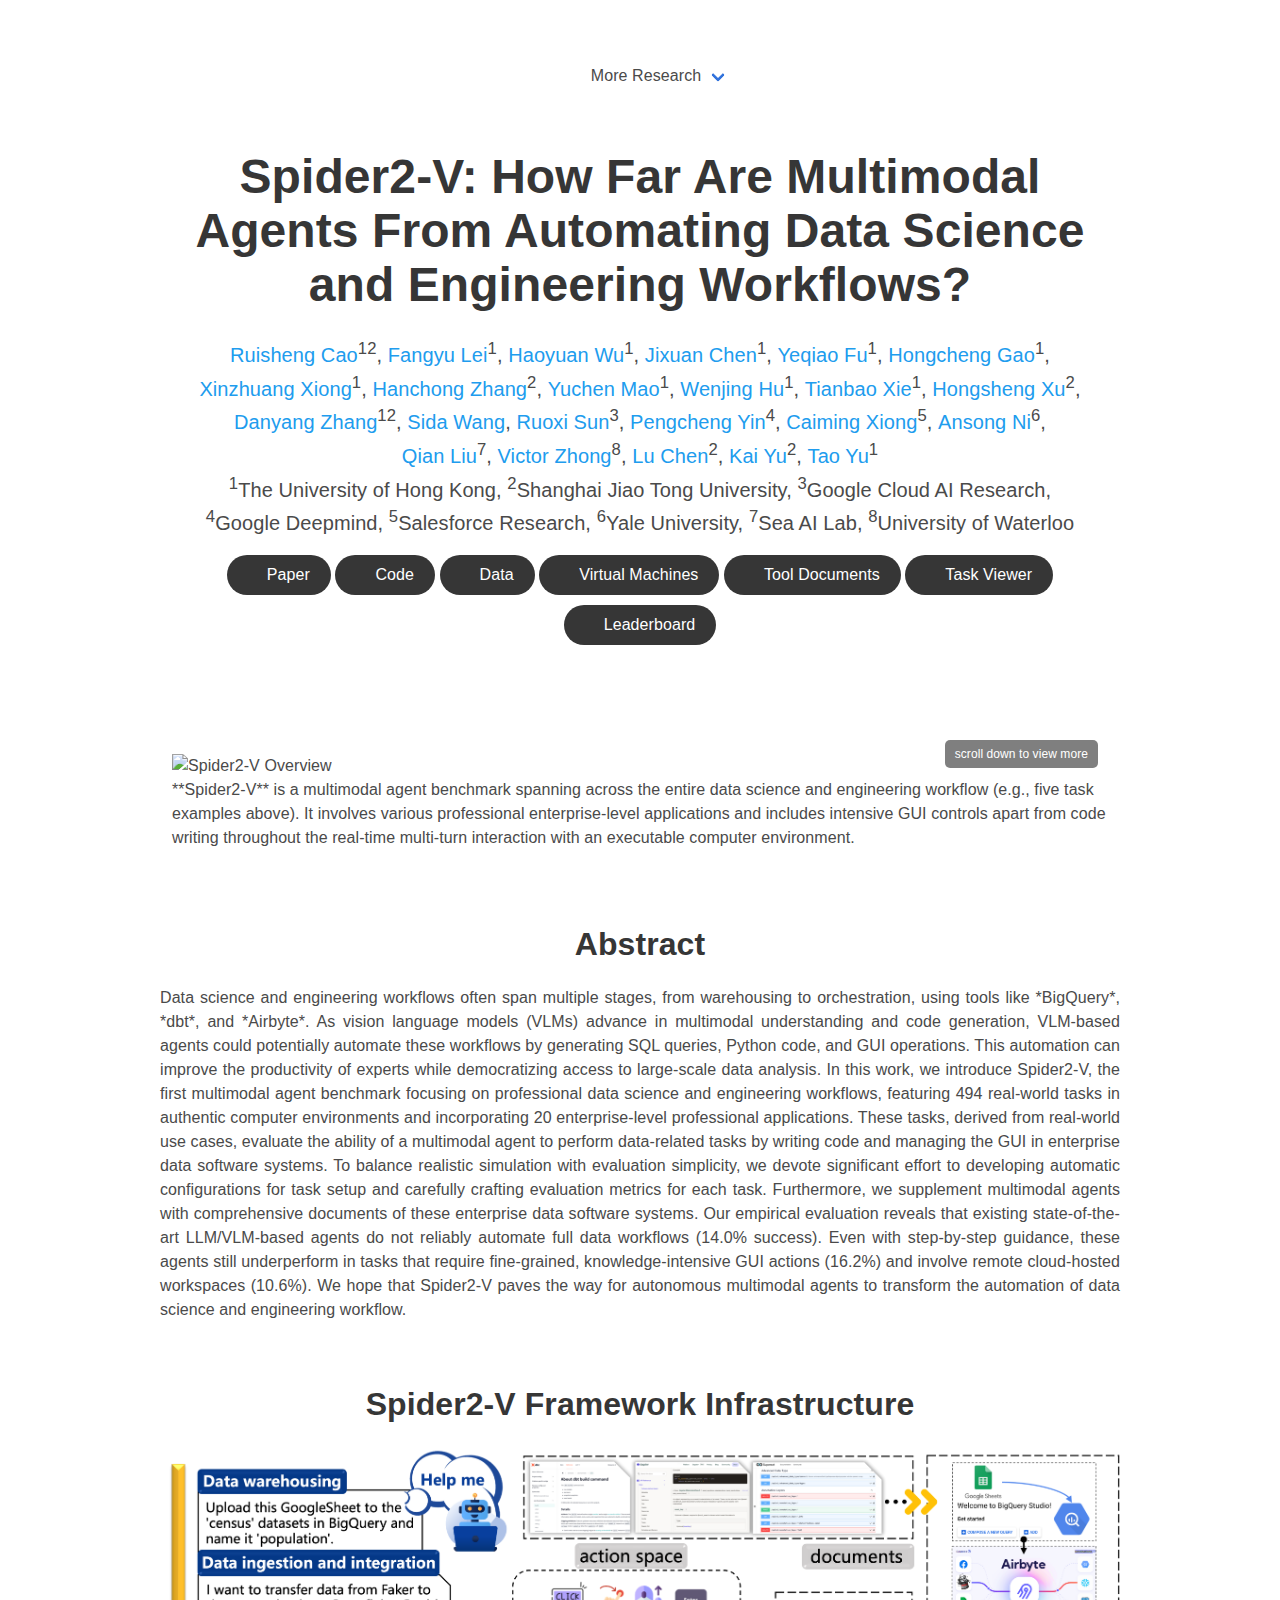
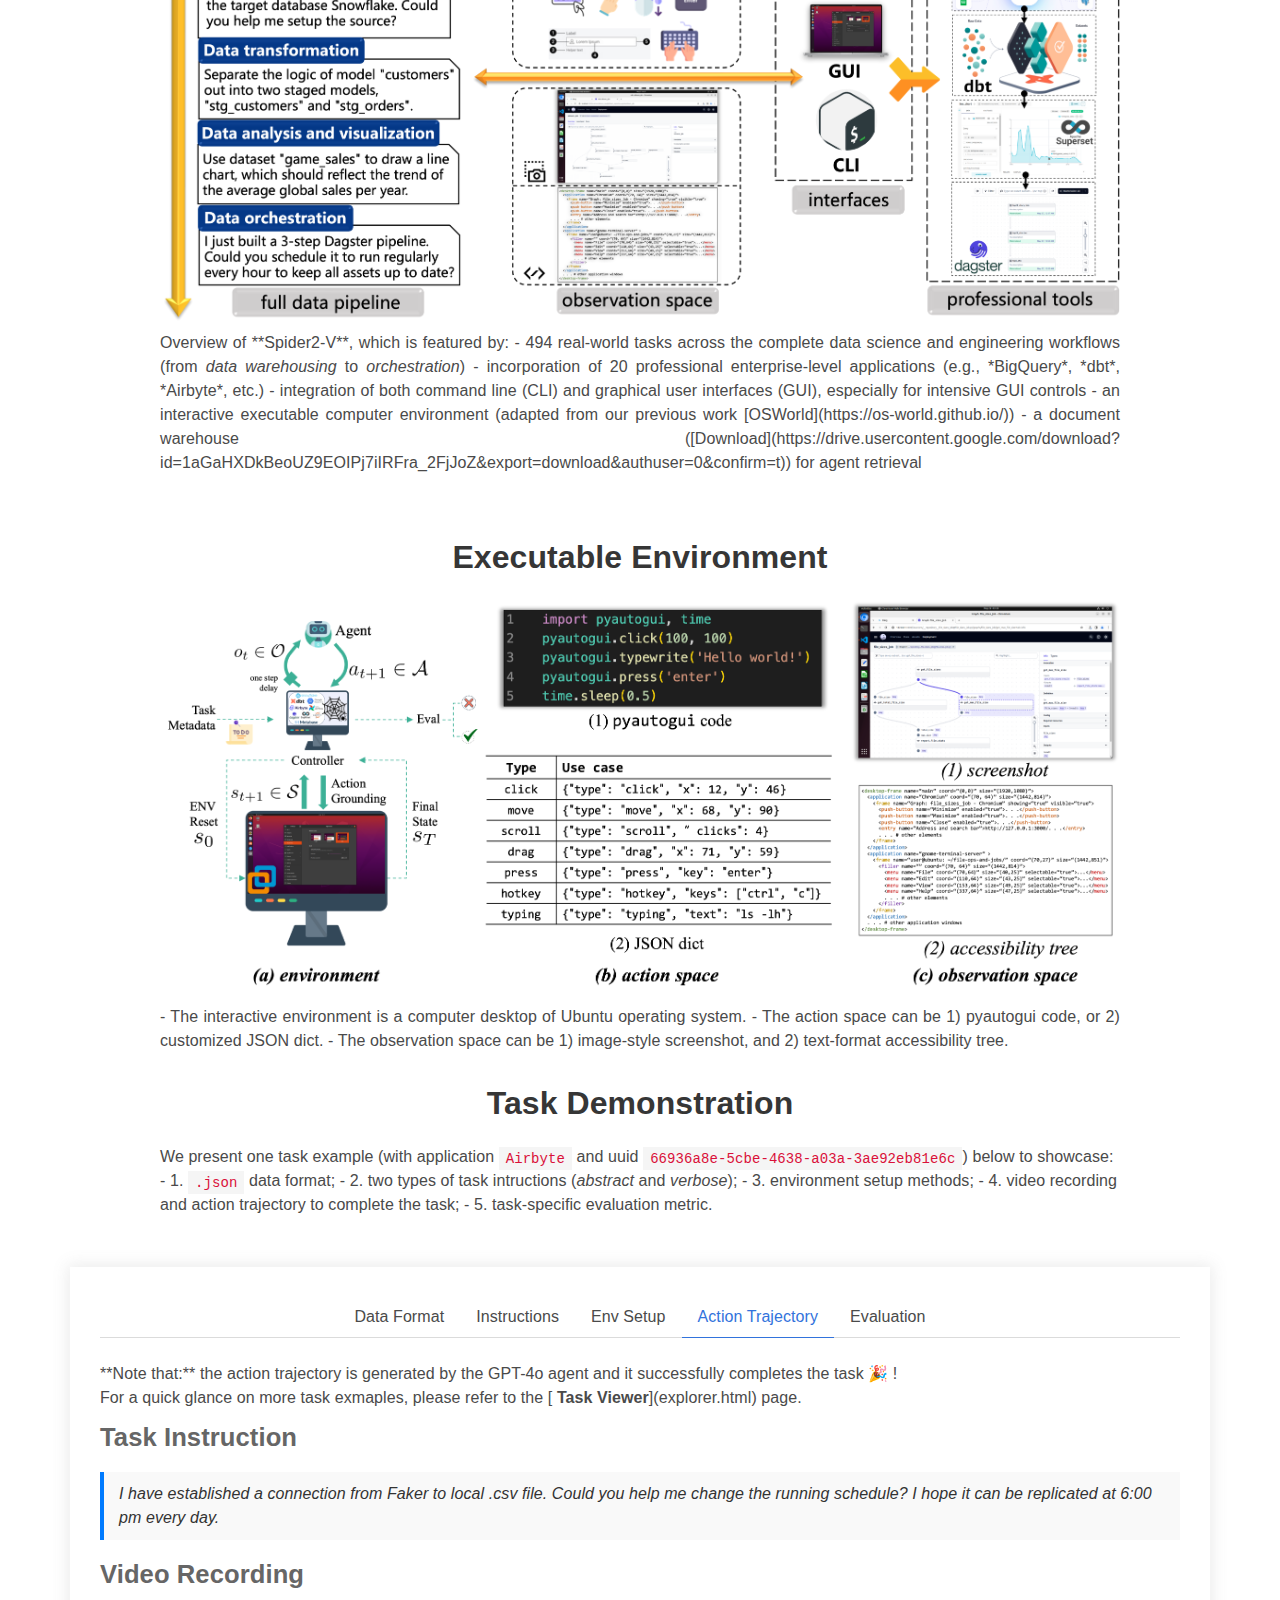
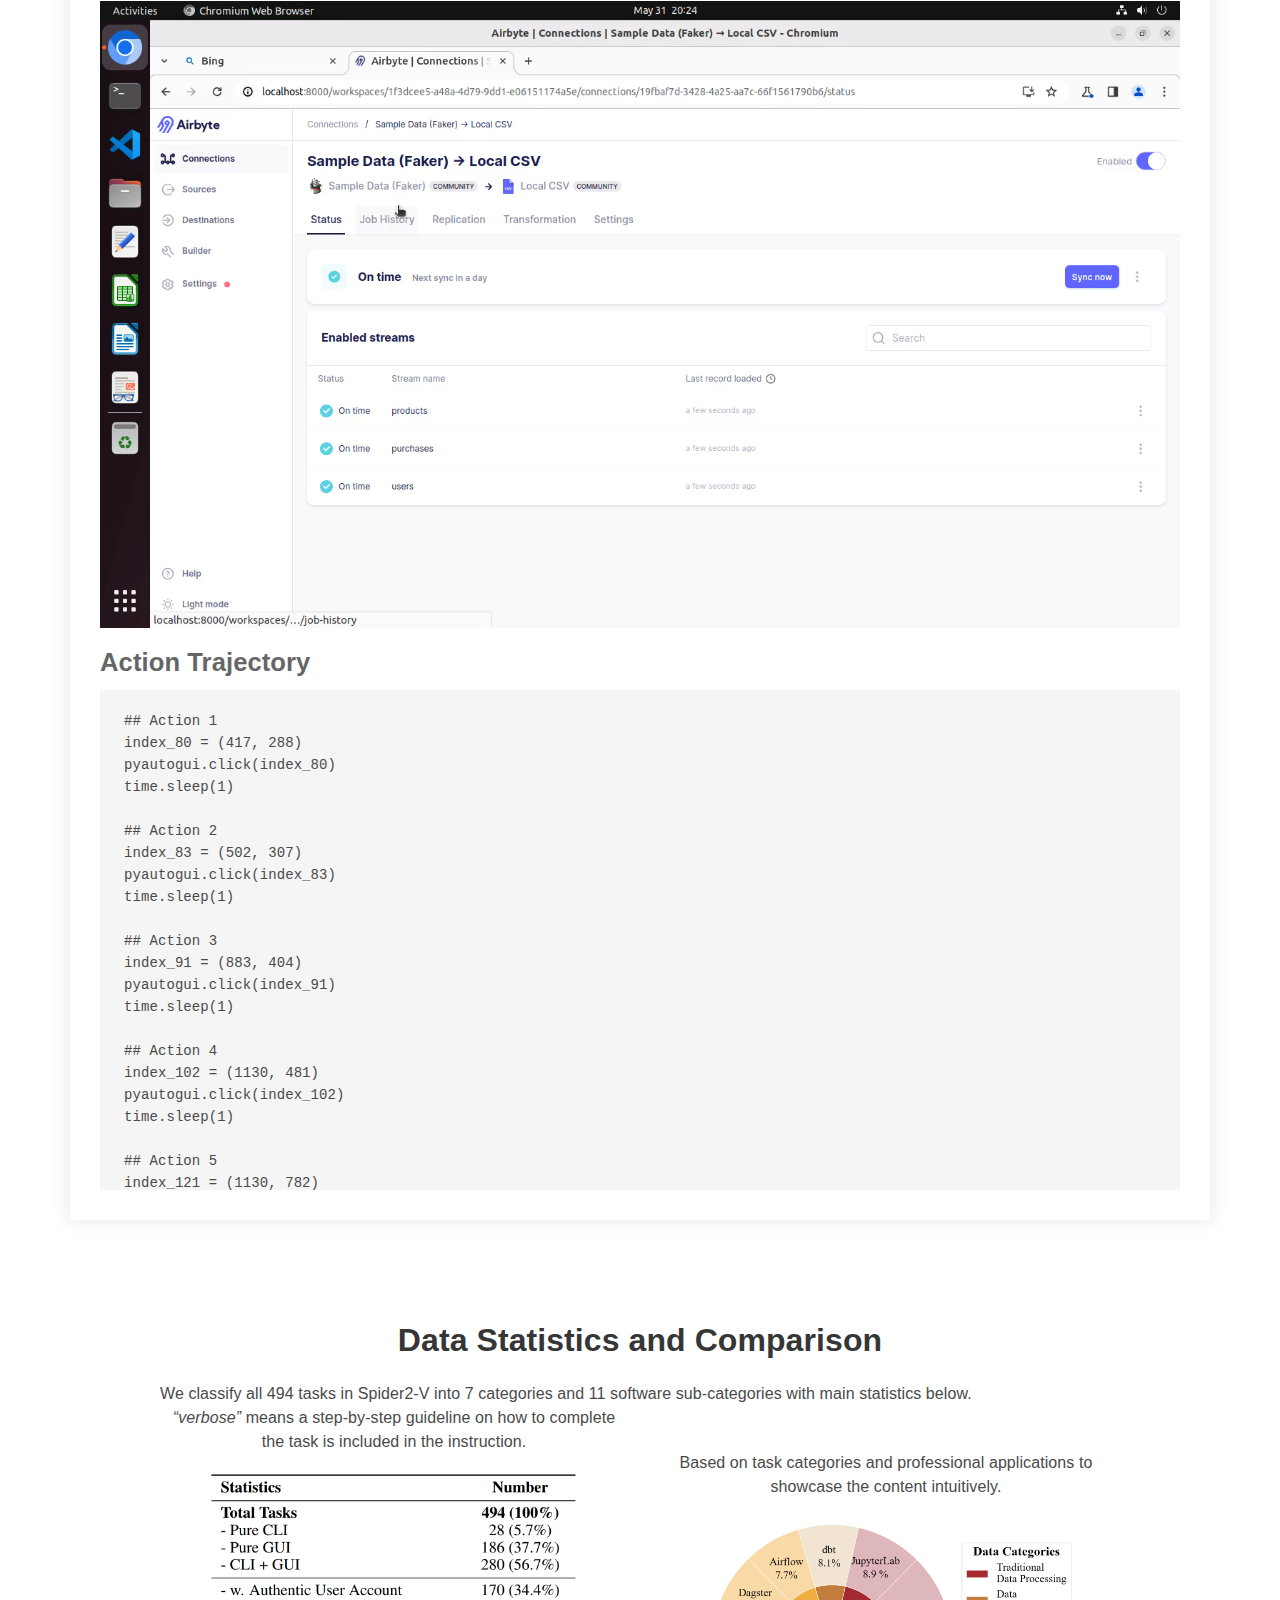
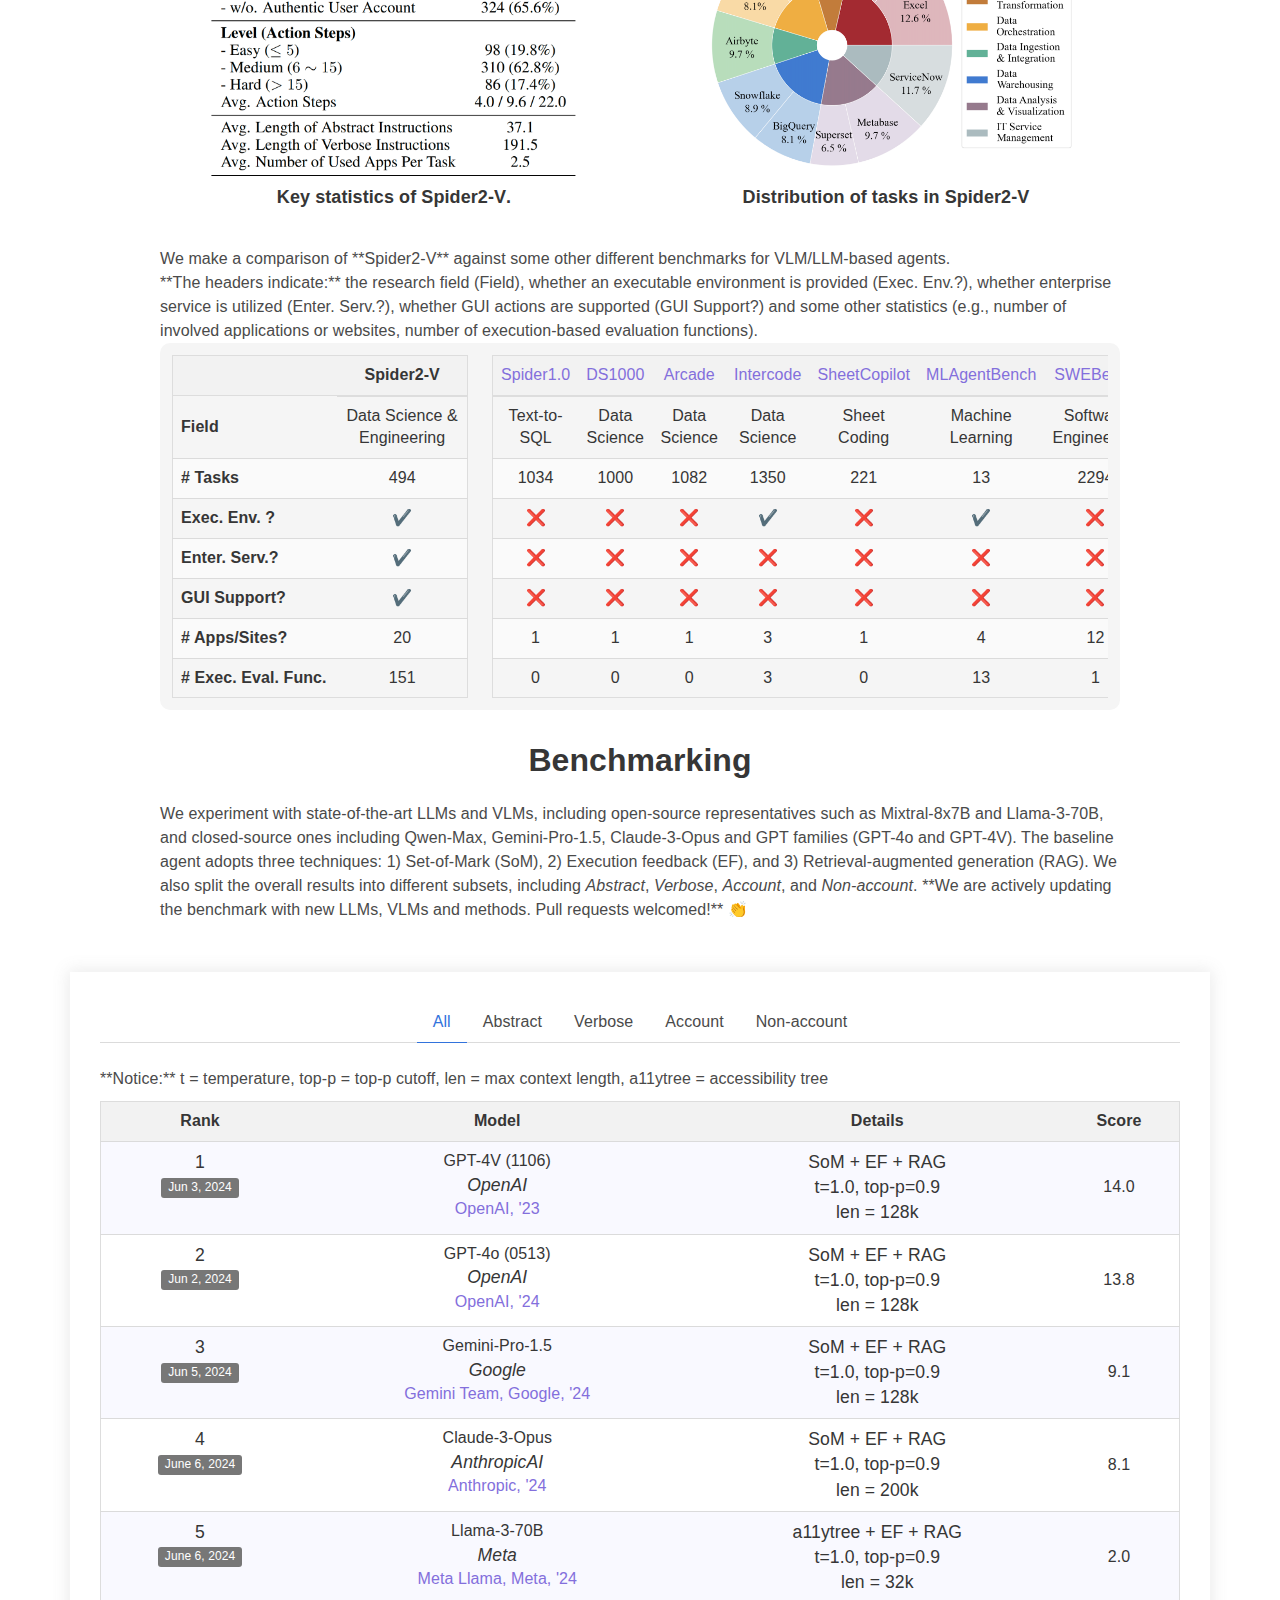
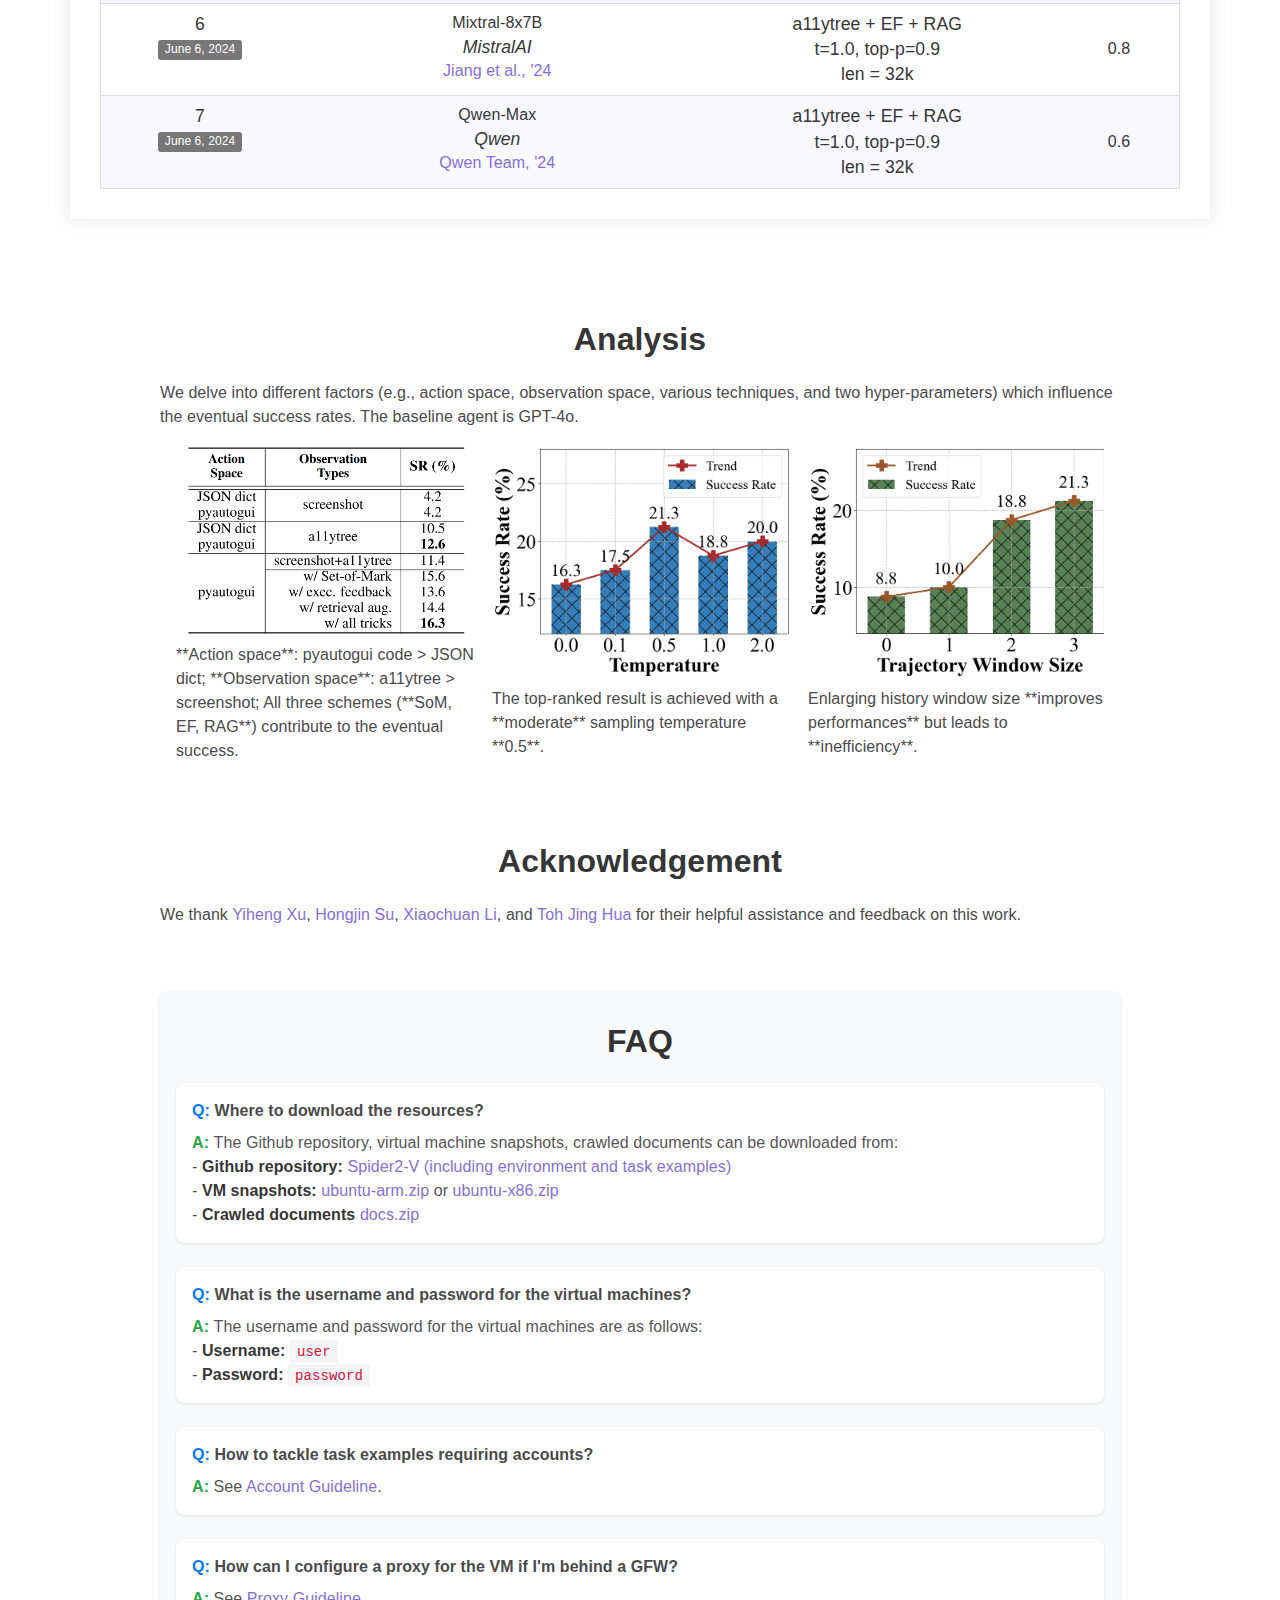
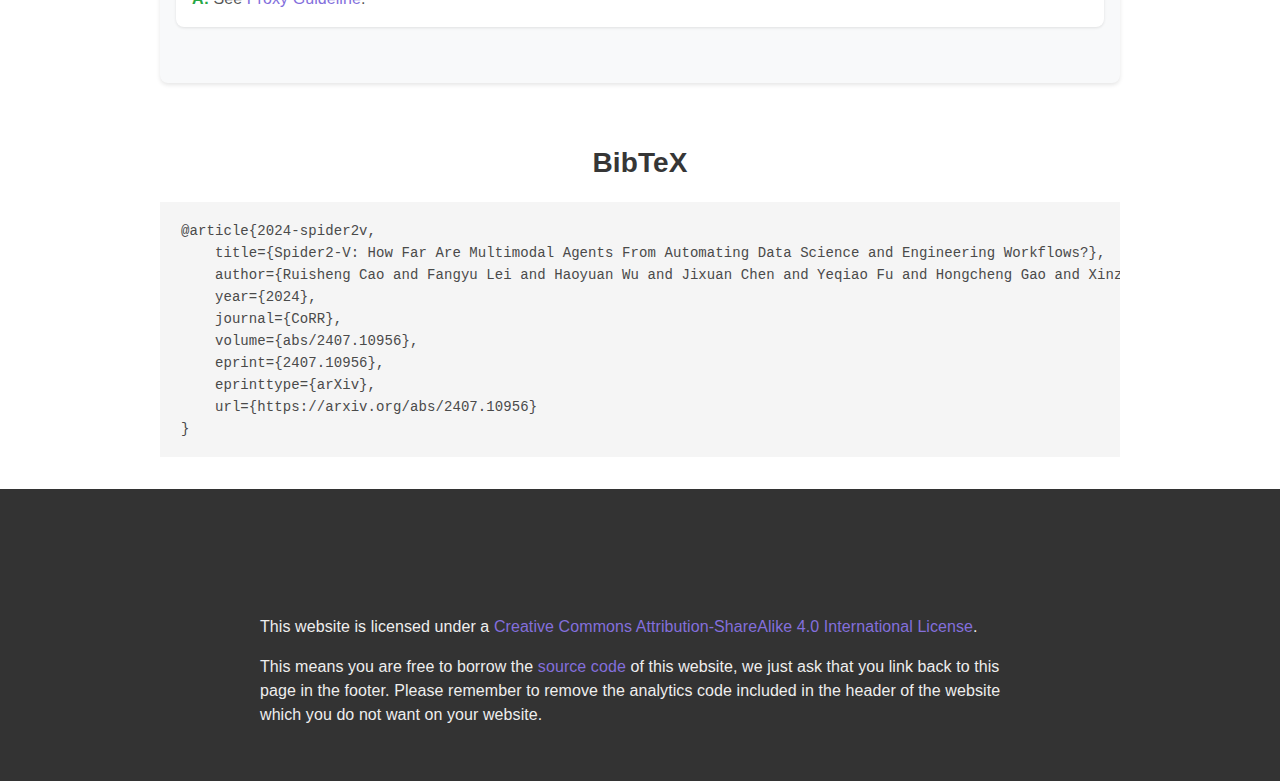
==== commit a37d6af6: "video scale problem still remains, waiting to be fixed" ====
--- a/index.html
+++ b/index.html
@@ -110,7 +110,7 @@
     .right-column img {
       flex: 1;
       width: 100%;
-      object-fit: cover;
+      object-fit: contain;
     }
 </style>
 </head>
@@ -1830,10 +1830,15 @@
   <section class="section" id="BibTeX">
     <div class="container is-max-desktop content">
       <h2 class="title">BibTeX</h2>
-      <pre><code>@misc{Spider2-V,
-      year={2024},
-      archivePrefix={arXiv},
-      primaryClass={cs.AI}
+      <pre><code>@article{2024-spider2v,
+    title={Spider2-V: How Far Are Multimodal Agents From Automating Data Science and Engineering Workflows?}, 
+    author={Ruisheng Cao and Fangyu Lei and Haoyuan Wu and Jixuan Chen and Yeqiao Fu and Hongcheng Gao and Xinzhuang Xiong and Hanchong Zhang and Yuchen Mao and Wenjing Hu and Tianbao Xie and Hongshen Xu and Danyang Zhang and Sida Wang and Ruoxi Sun and Pengcheng Yin and Caiming Xiong and Ansong Ni and Qian Liu and Victor Zhong and Lu Chen and Kai Yu and Tao Yu},
+    year={2024},
+    journal={CoRR},
+    volume={abs/2407.10956},
+    eprint={2407.10956},
+    eprinttype={arXiv},
+    url={https://arxiv.org/abs/2407.10956}
 }</code></pre>
     </div>
   </section>
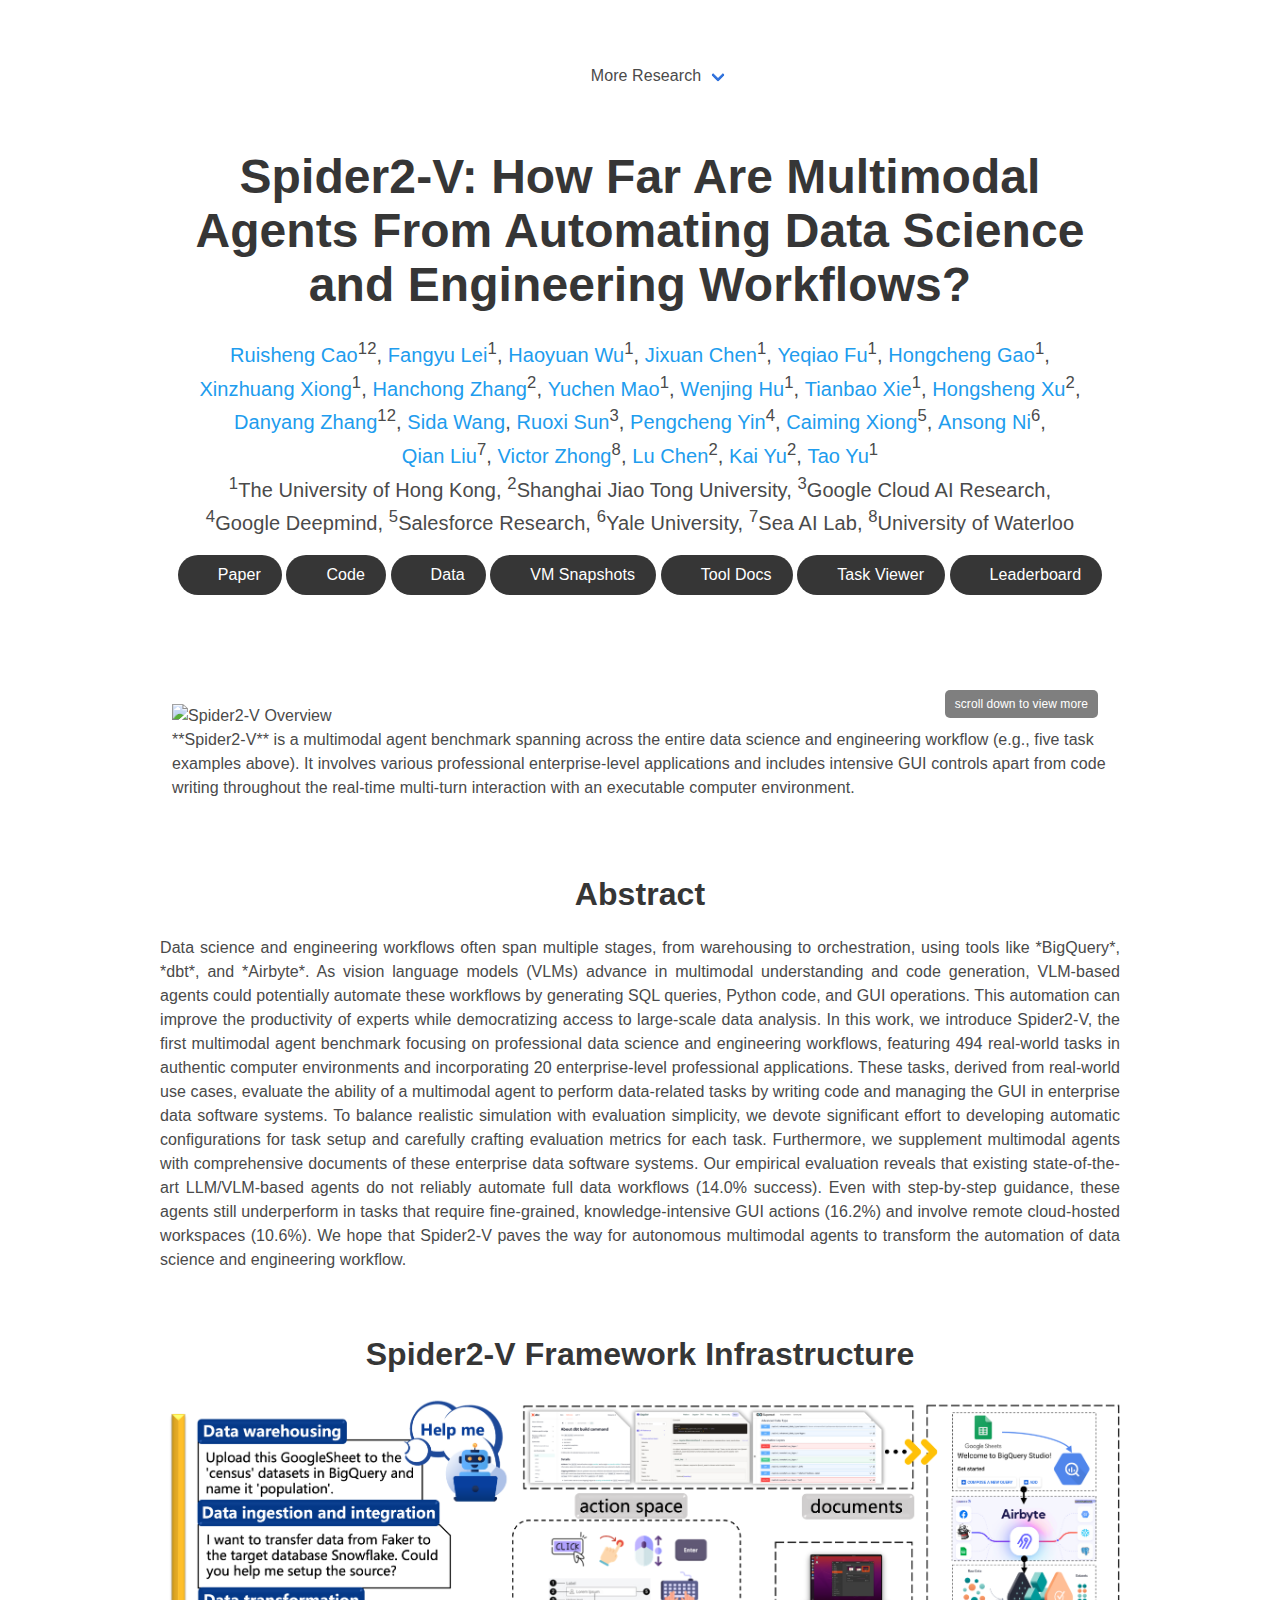
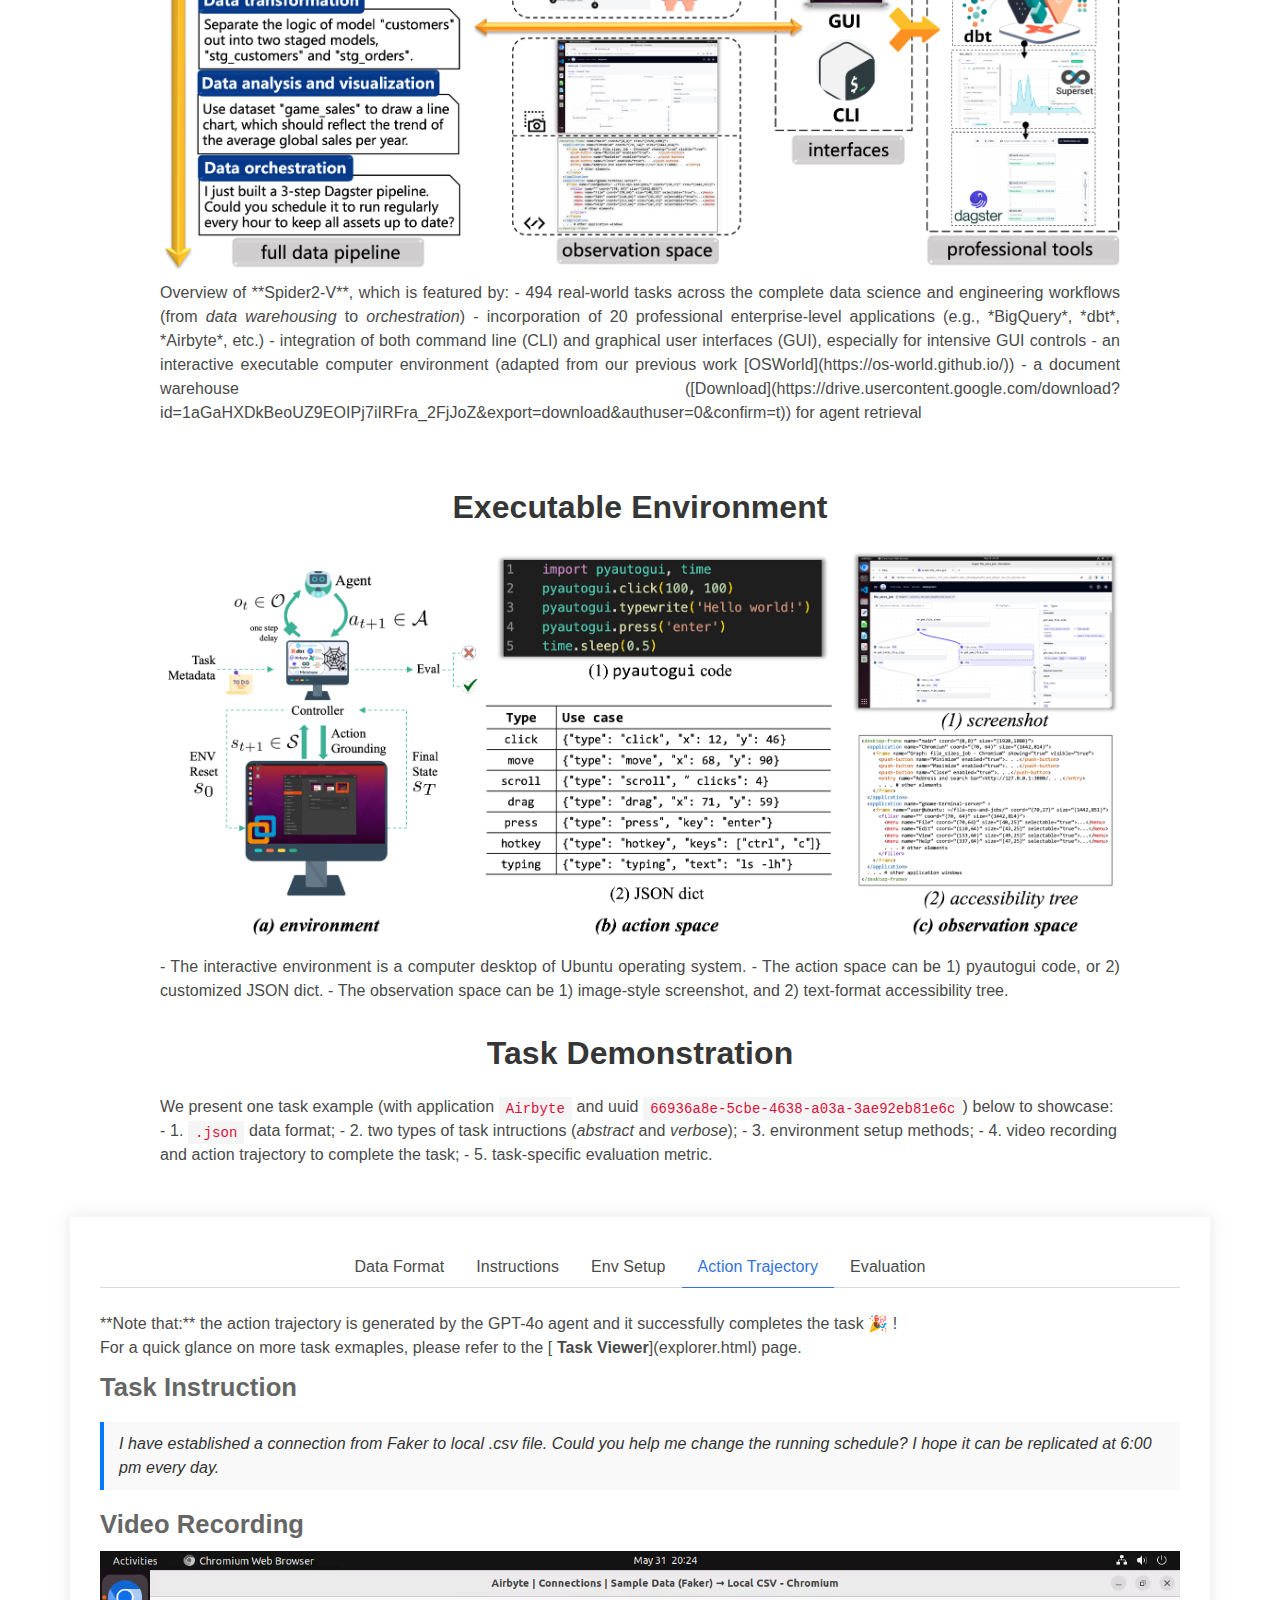
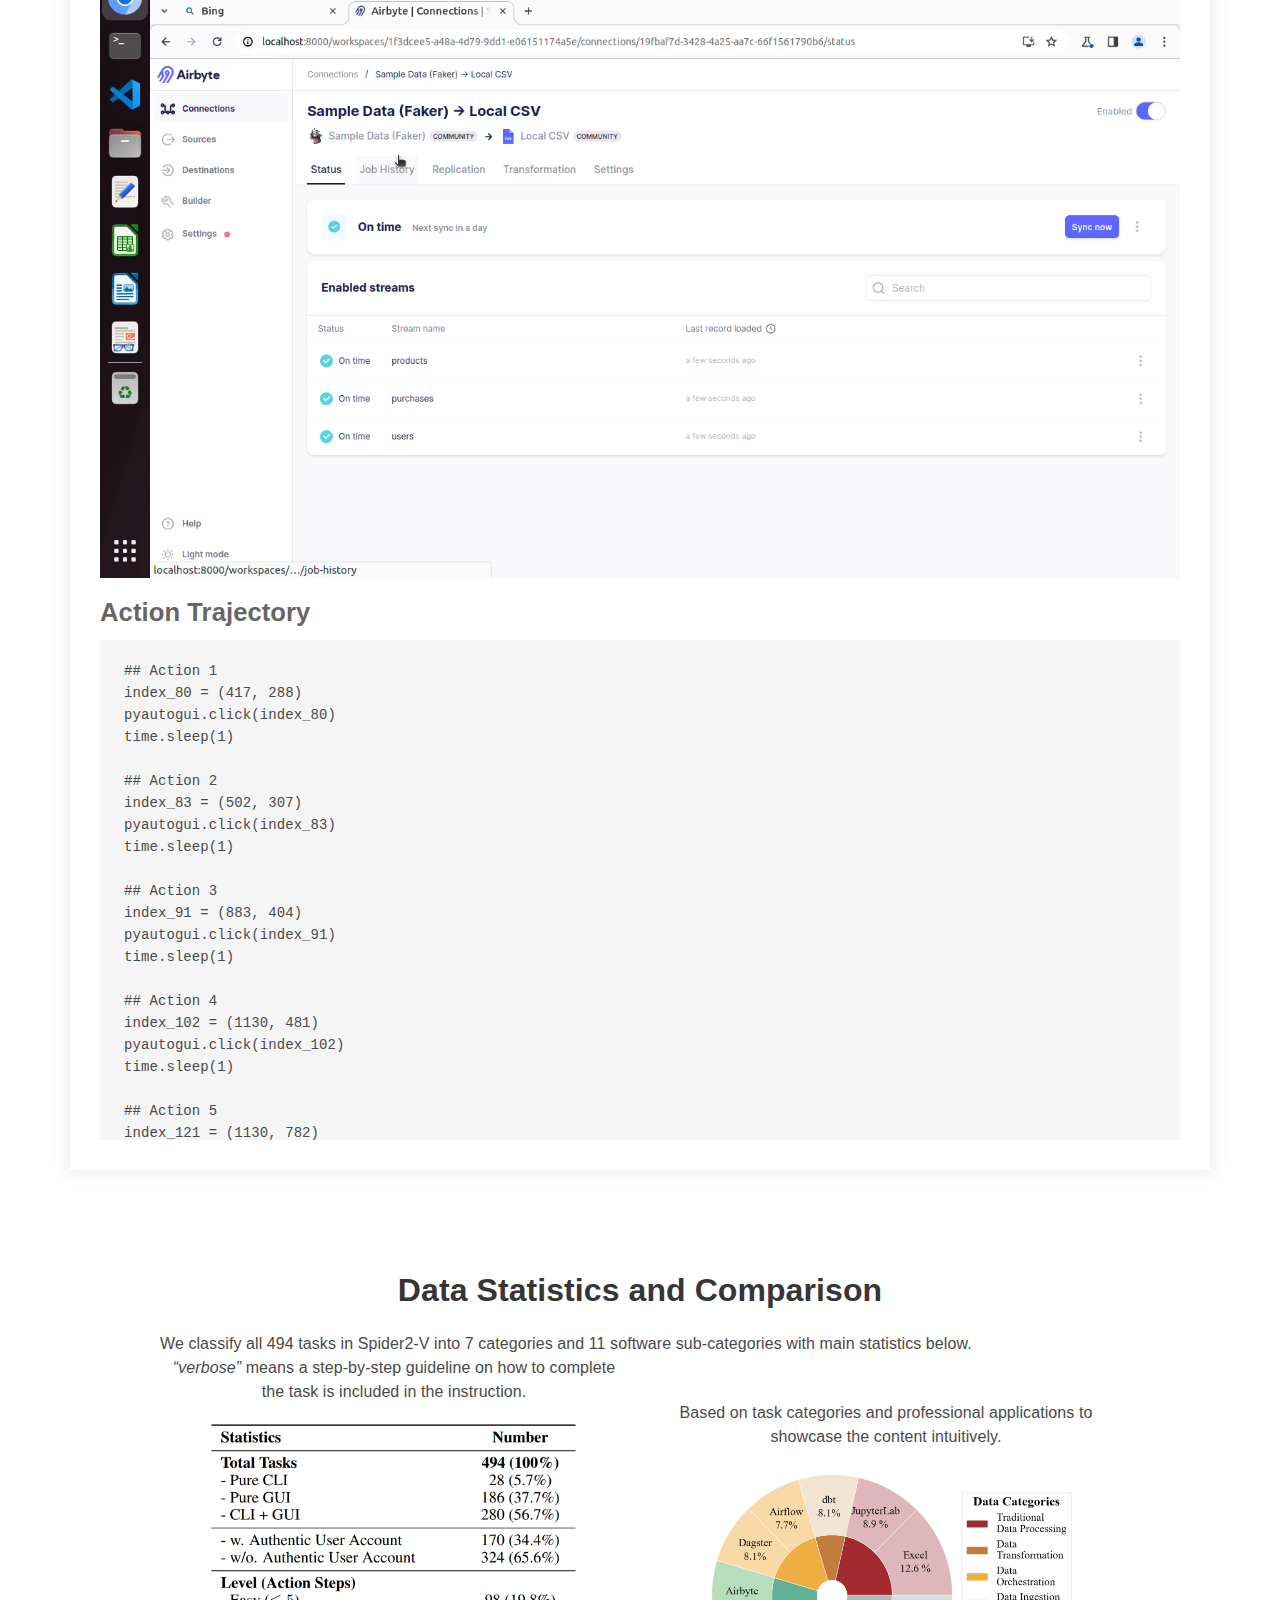
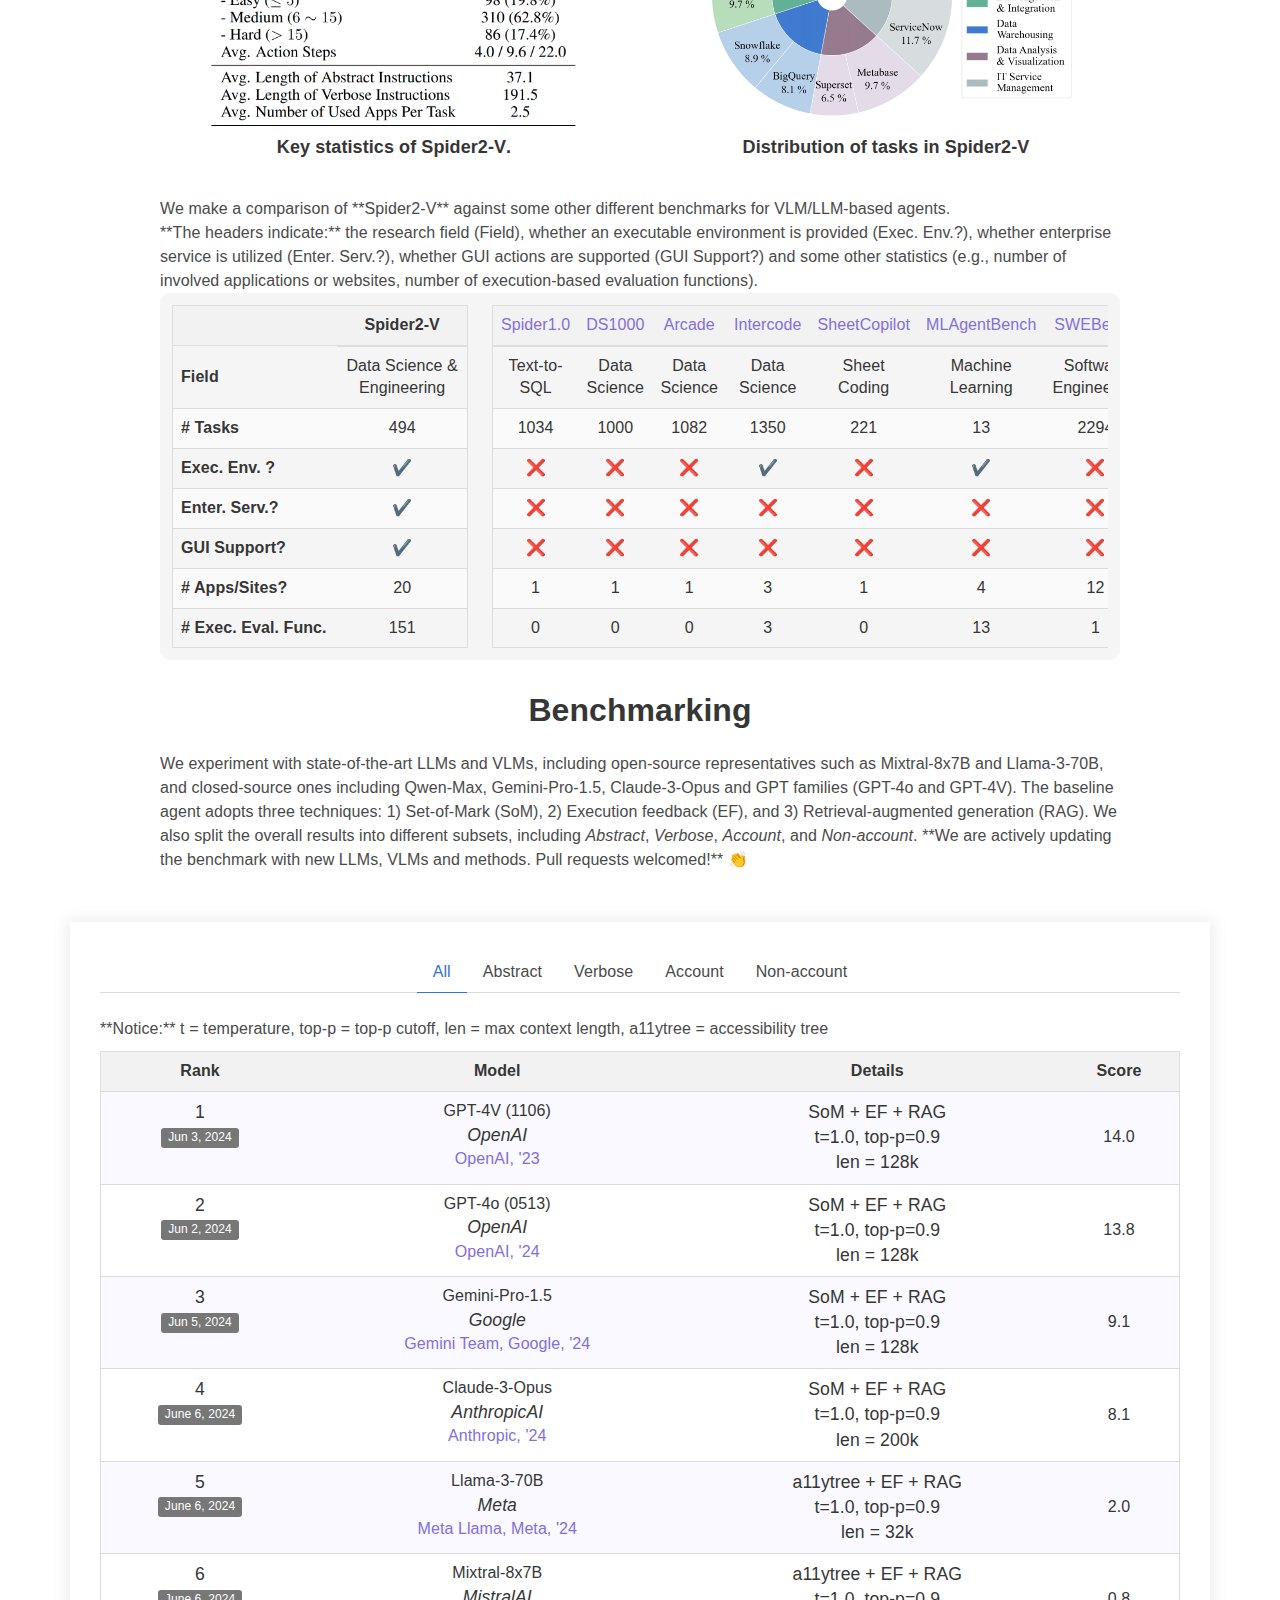
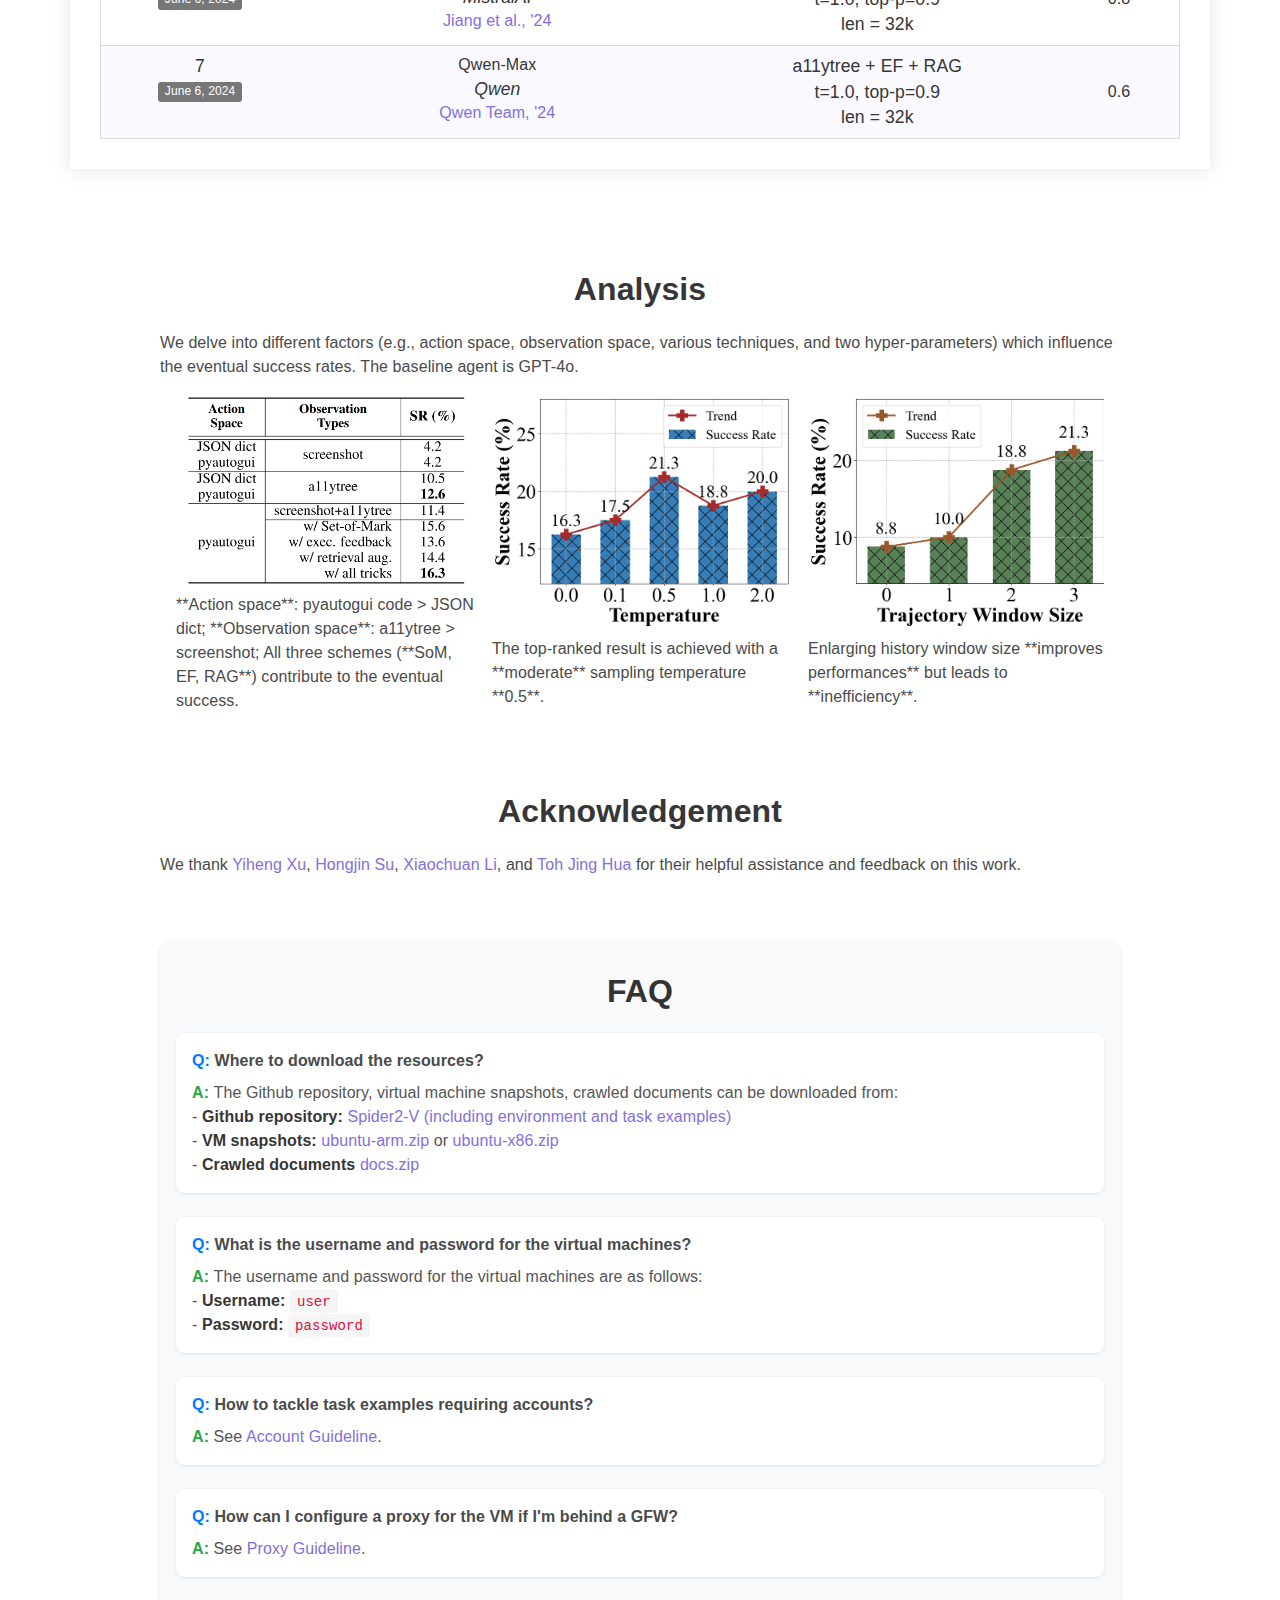
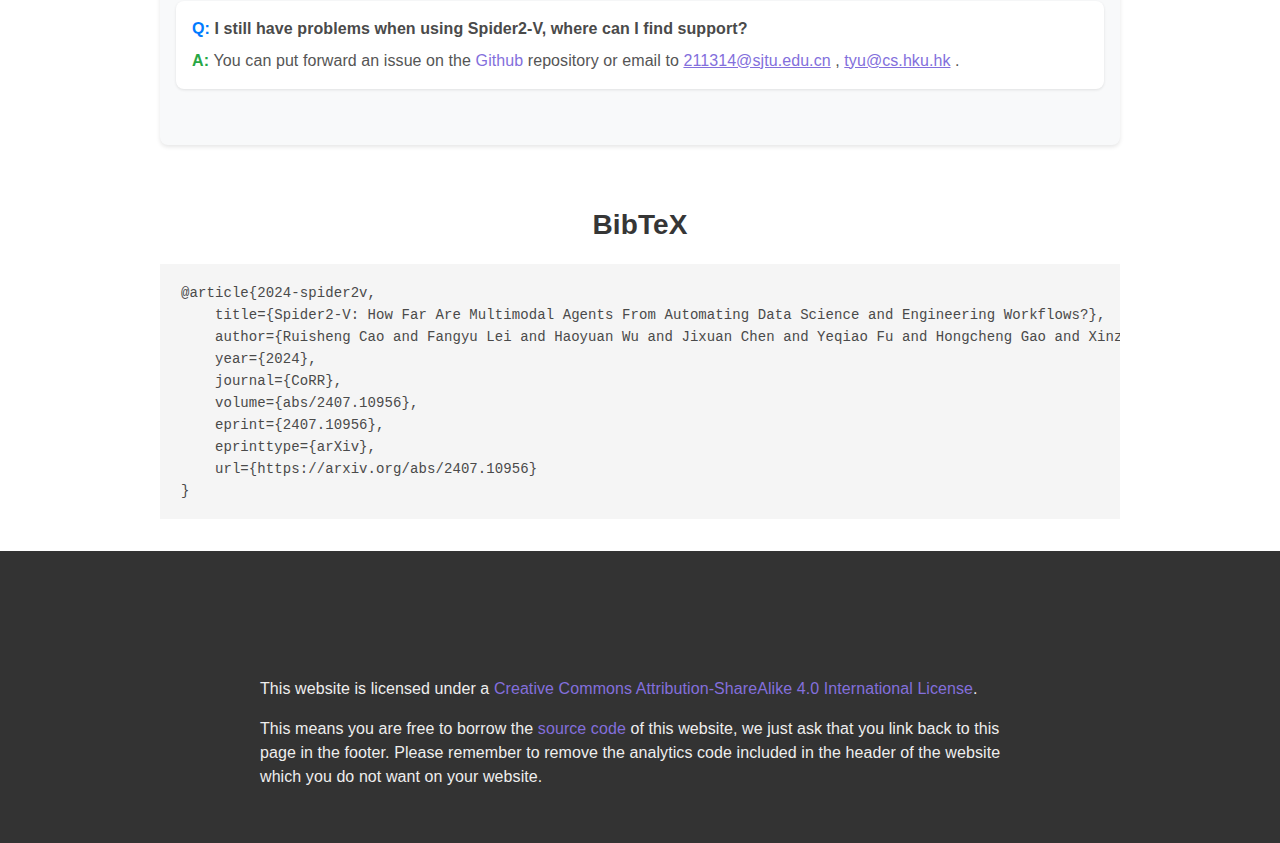
==== commit fdb81f21: "update email contact" ====
--- a/index.html
+++ b/index.html
@@ -257,6 +257,8 @@
               <span class="author-block"><sup>6</sup>Yale University,</span>
               <span class="author-block"><sup>7</sup>Sea AI Lab,</span>
               <span class="author-block"><sup>8</sup>University of Waterloo</span>
+              <br>
+              <!-- <span class="author-email"><b>Email to: </b><a href="mailto:ruishengcao@gmail.com" style="text-decoration: underline;">211314@sjtu.edu.cn</a> , <a href="mailto:tyu@cs.hku.hk" style="text-decoration: underline;">tyu@cs.hku.hk</a></span> -->
             </div>
 
             <div class="column has-text-centered">
@@ -295,7 +297,7 @@
                     <span class="icon">
                       <i class="fas fa-desktop"></i>
                     </span>
-                    <span>Virtual Machines</span>
+                    <span>VM Snapshots</span>
                   </a>
                 </span>
                 <!-- Tool Documents Link. -->
@@ -304,7 +306,7 @@
                     <span class="icon">
                       <i class="fas fa-robot"></i>
                     </span>
-                    <span>Tool Documents</span>
+                    <span>Tool Docs</span>
                   </a>
                 </span>
                 <!-- Twitter Link. -->
@@ -1786,6 +1788,11 @@
       <p class="faq-answer">See <a href="https://github.com/xlang-ai/Spider2-V/blob/main/PROXY_GUIDELINE.md">Proxy Guideline</a>.</p>
     </div>
 
+    <div class="faq-item">
+      <h3 class="faq-question">I still have problems when using Spider2-V, where can I find support?</h3>
+      <p class="faq-answer">You can put forward an issue on the <a href="https://github.com/xlang-ai/Spider2-V">Github</a> repository or email to <a href="mailto:ruishengcao@gmail.com" style="text-decoration: underline;">211314@sjtu.edu.cn</a> , <a href="mailto:tyu@cs.hku.hk" style="text-decoration: underline;">tyu@cs.hku.hk</a> .
+      </p>
+    </div>
     <!-- <div class="faq-item">
       <h3 class="faq-question">What are the running times and costs under different settings?</h3>
       <p class="faq-answer">
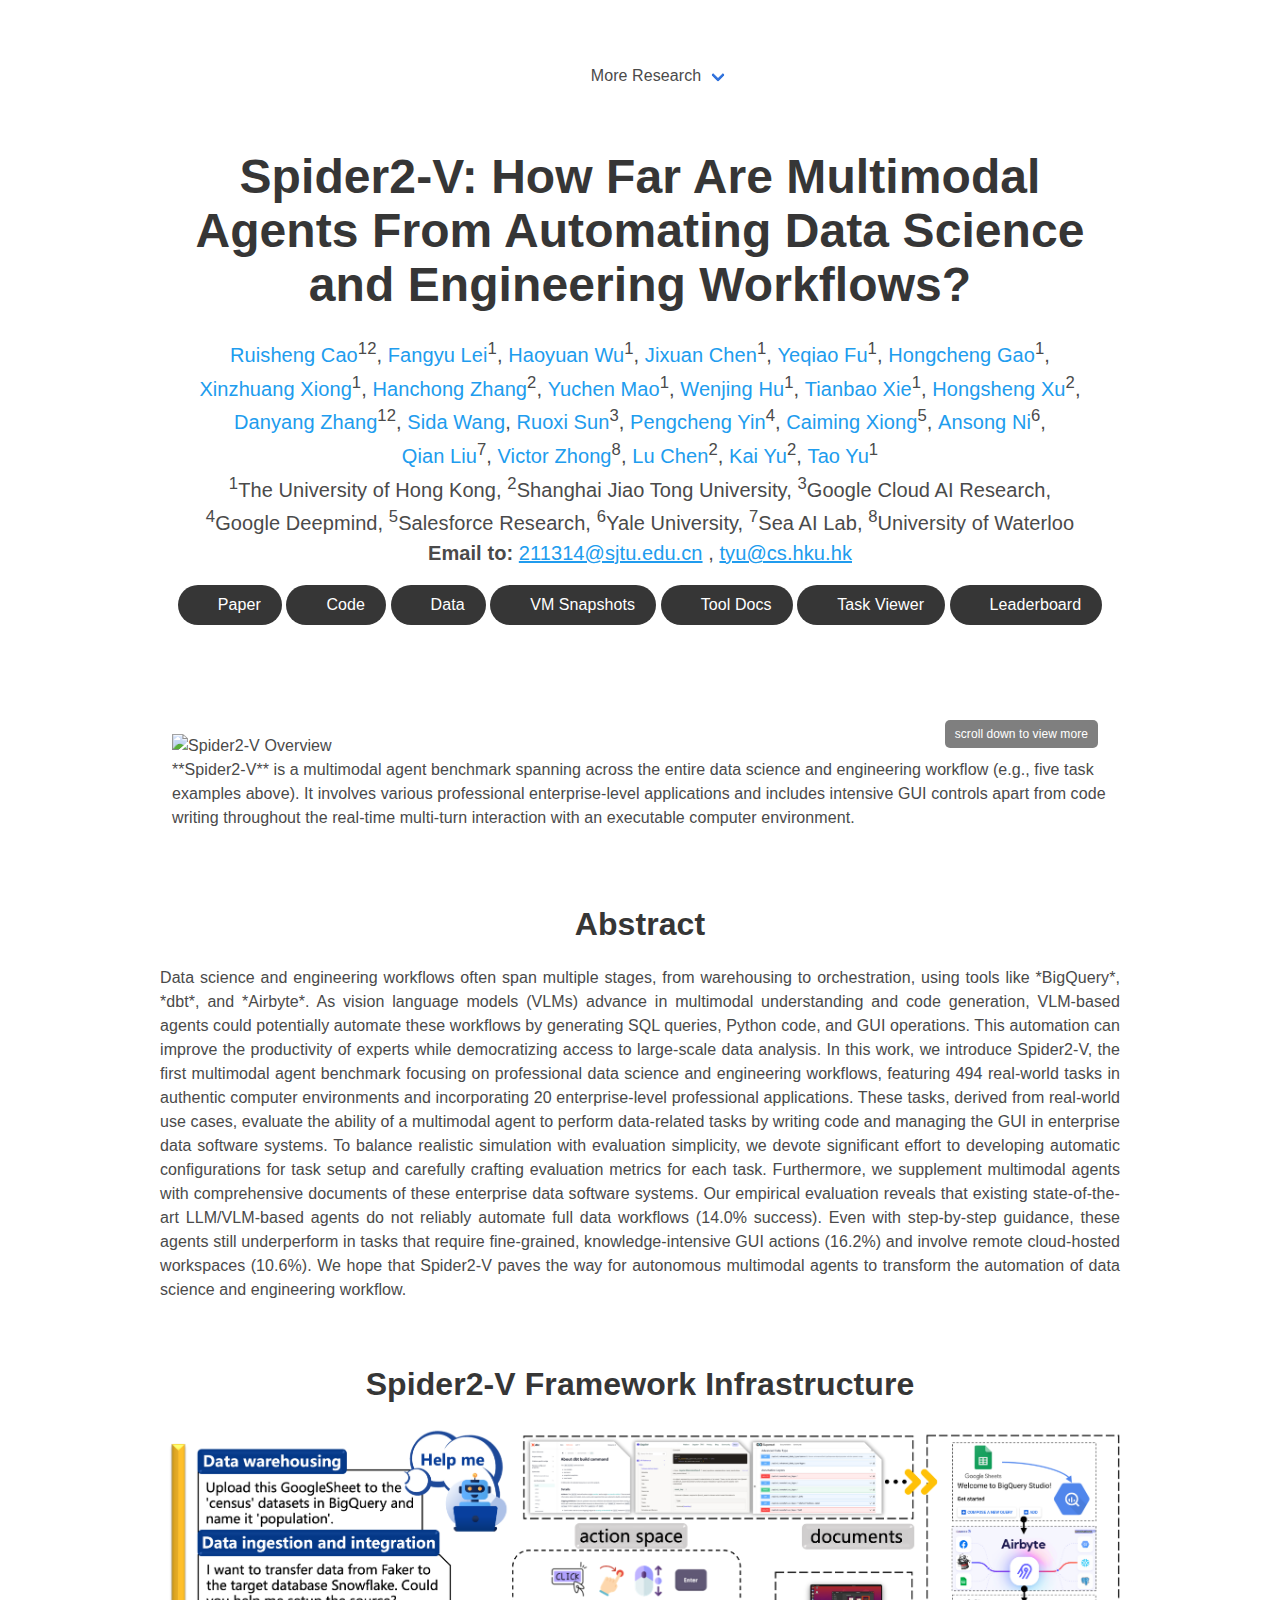
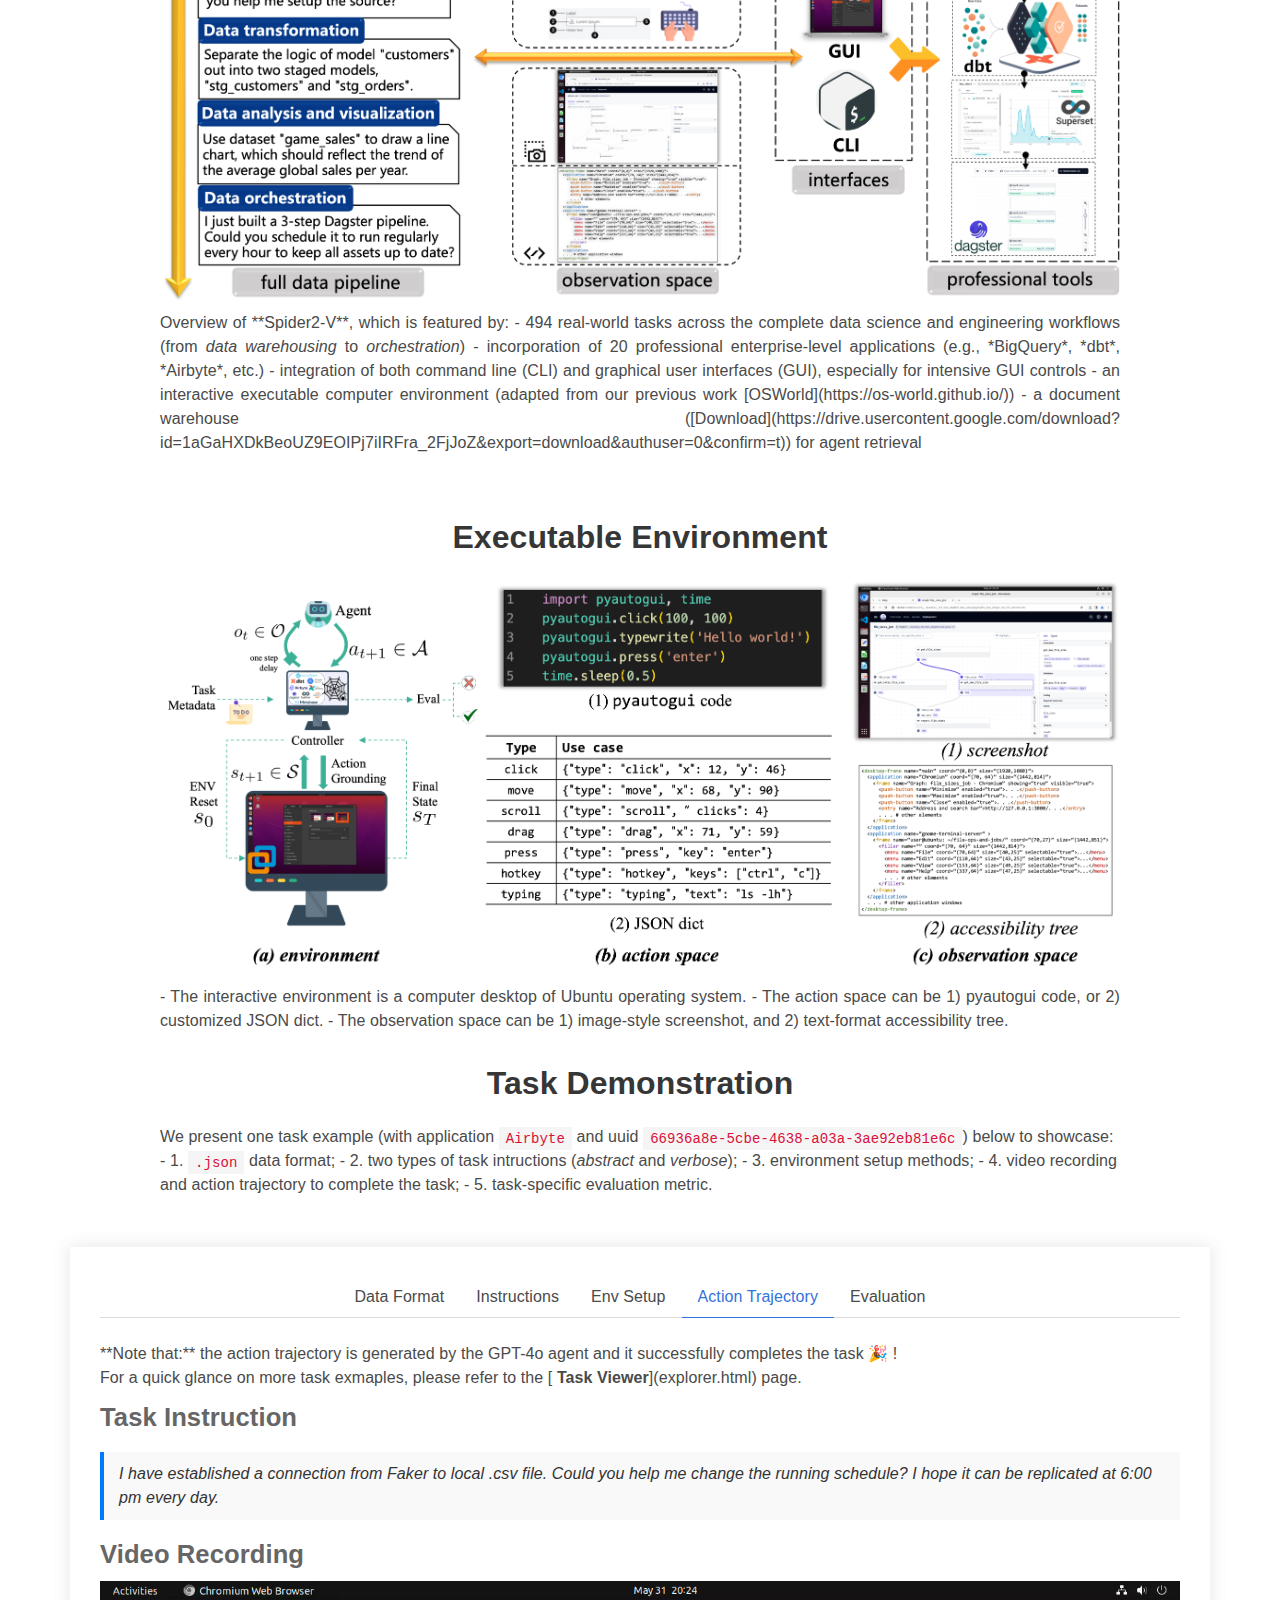
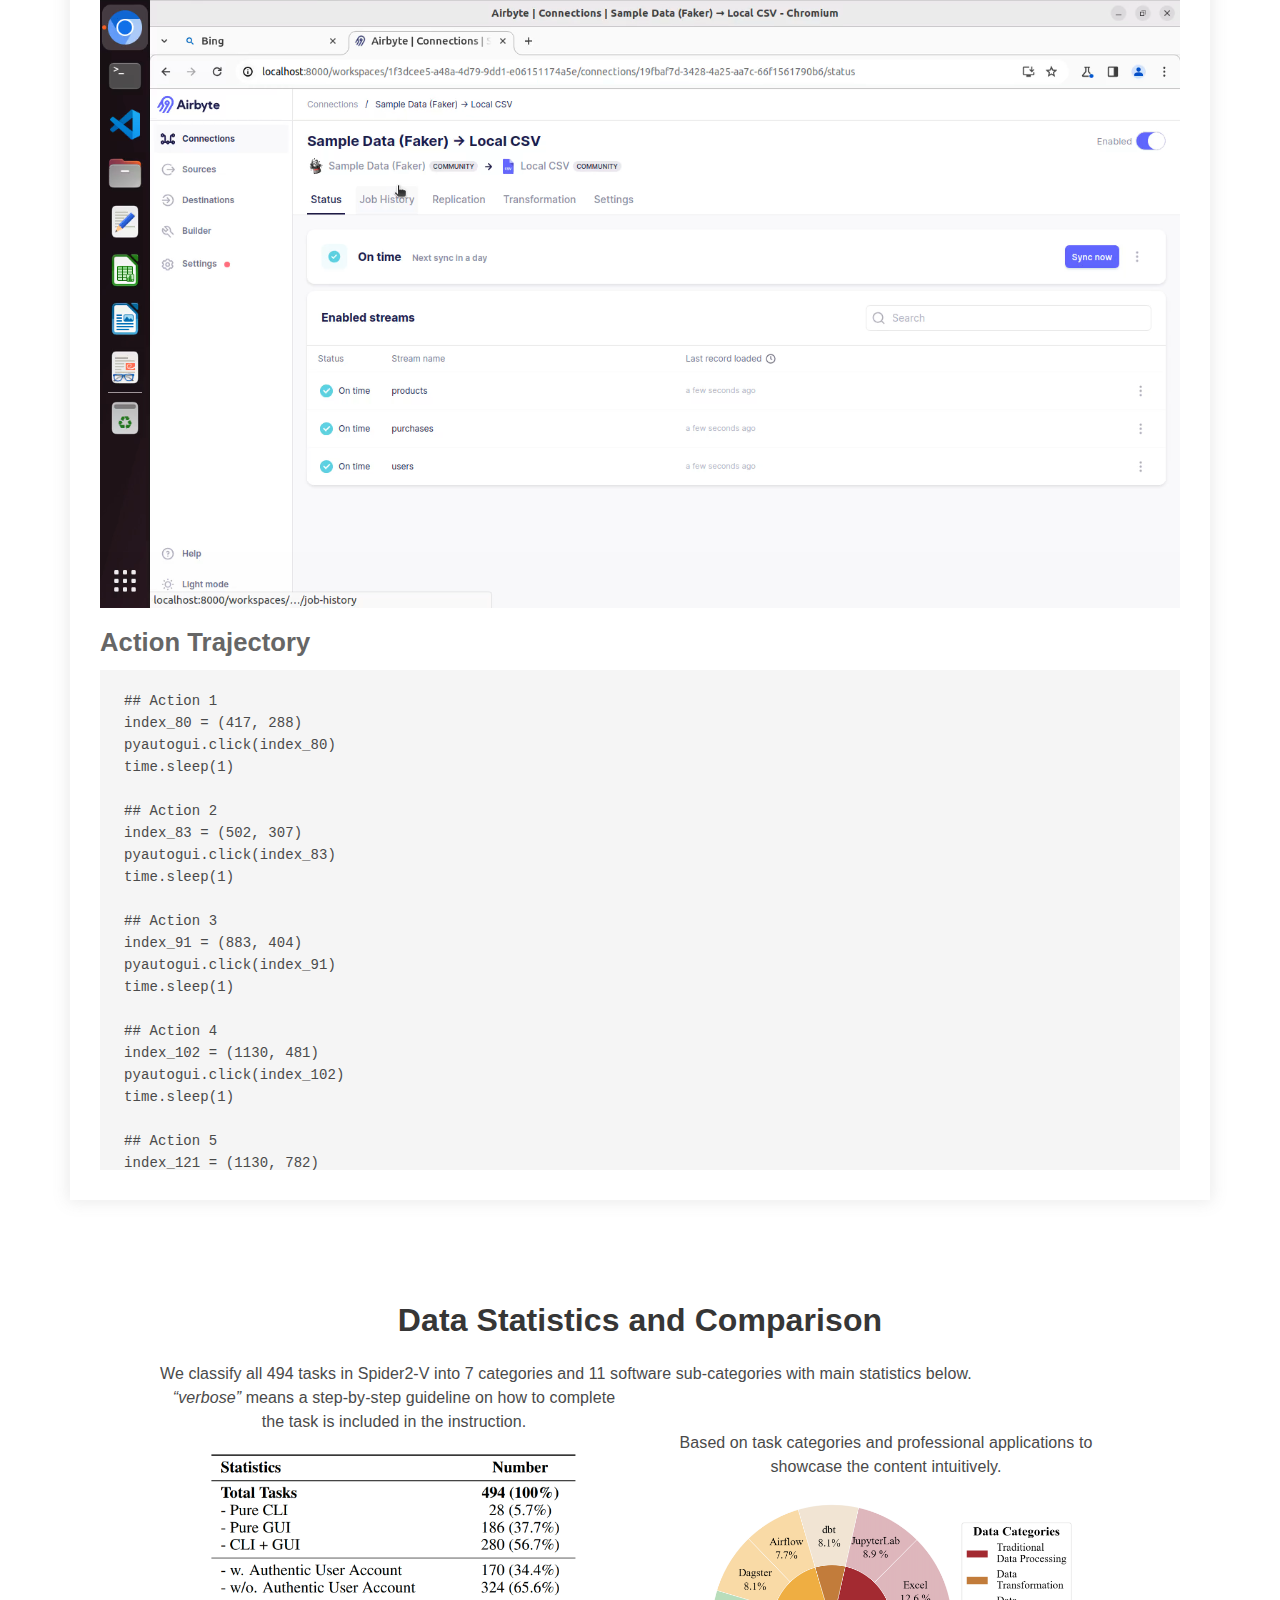
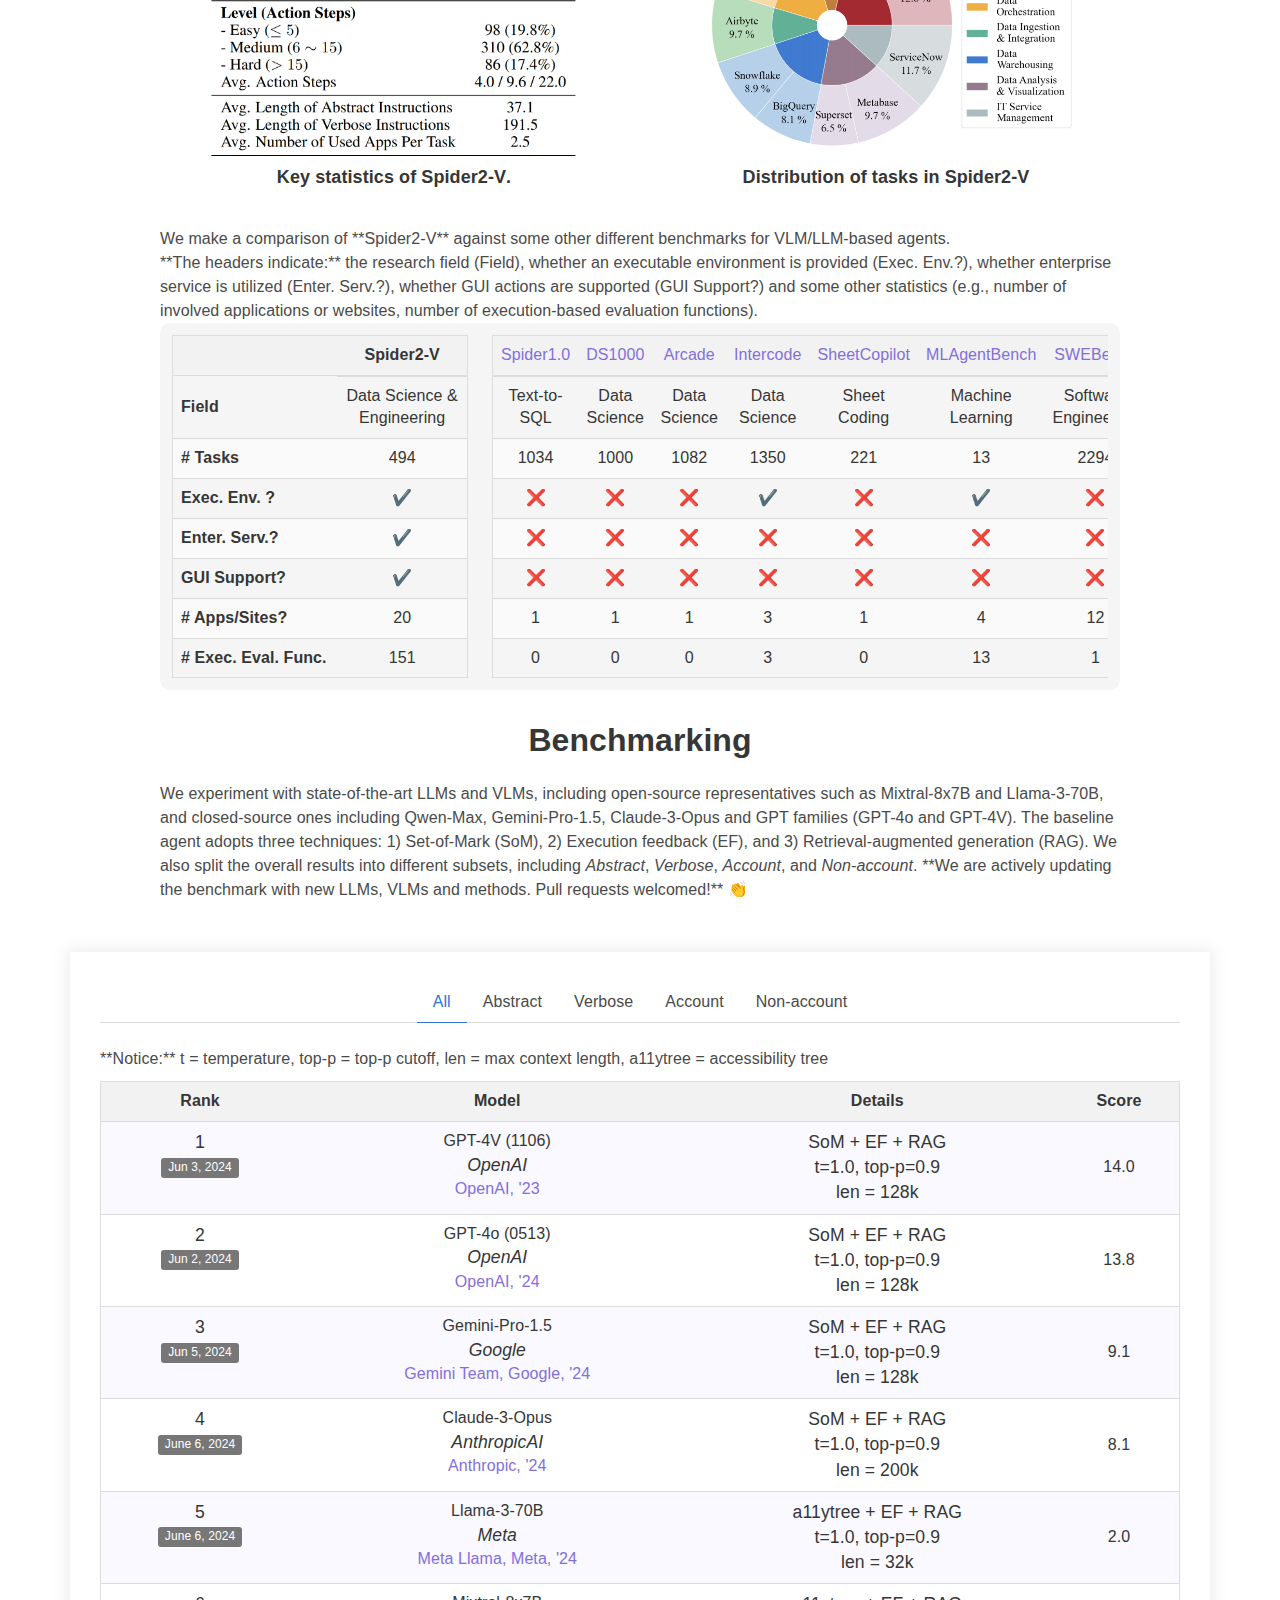
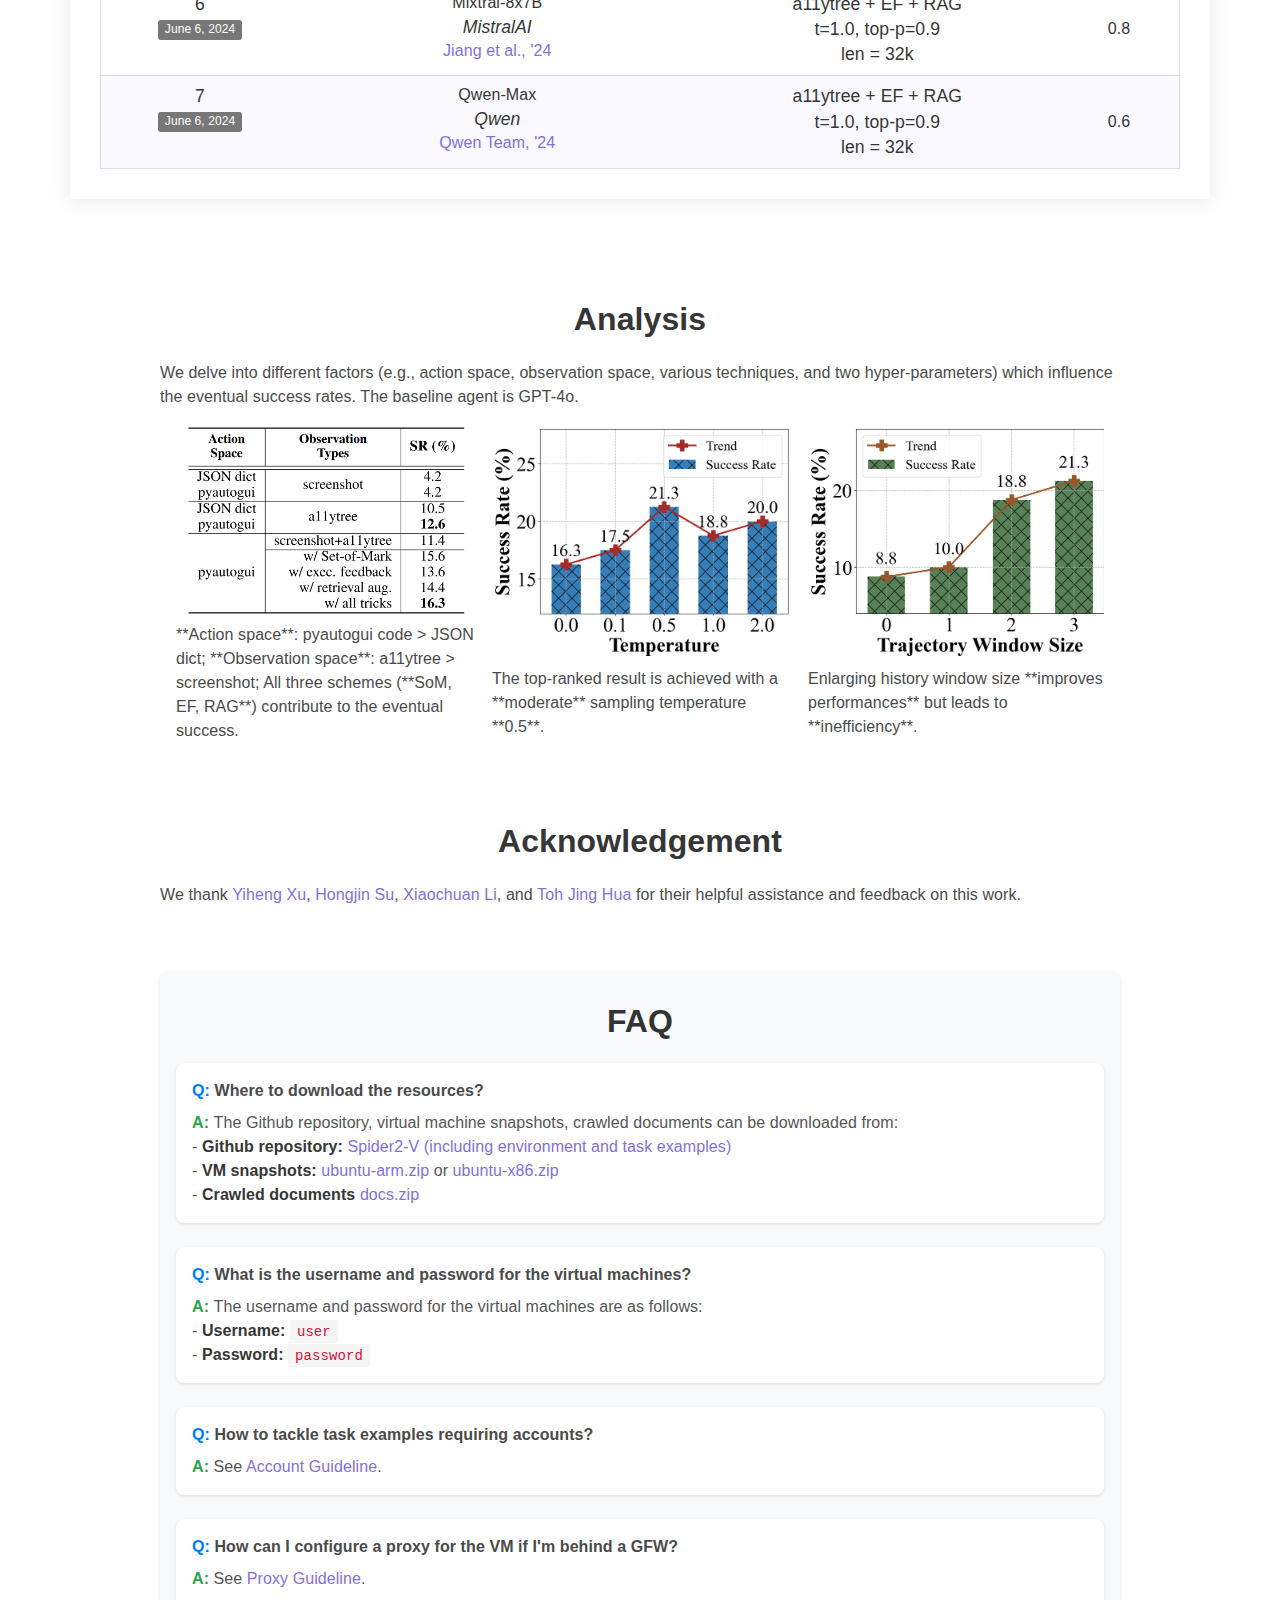
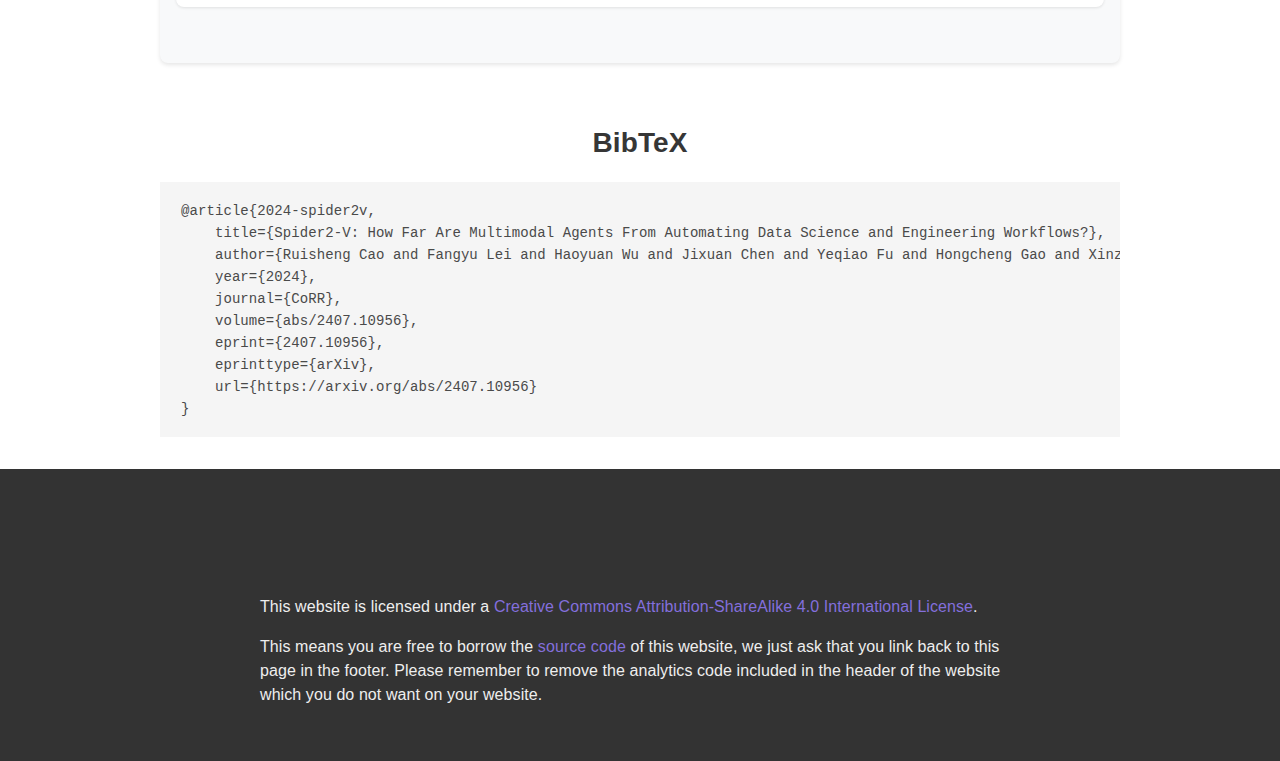
==== commit 64684b43: "update contact emails" ====
--- a/index.html
+++ b/index.html
@@ -258,7 +258,7 @@
               <span class="author-block"><sup>7</sup>Sea AI Lab,</span>
               <span class="author-block"><sup>8</sup>University of Waterloo</span>
               <br>
-              <!-- <span class="author-email"><b>Email to: </b><a href="mailto:ruishengcao@gmail.com" style="text-decoration: underline;">211314@sjtu.edu.cn</a> , <a href="mailto:tyu@cs.hku.hk" style="text-decoration: underline;">tyu@cs.hku.hk</a></span> -->
+              <span class="author-email"><b>Email to: </b><a href="mailto:ruishengcao@gmail.com" style="text-decoration: underline;">211314@sjtu.edu.cn</a> , <a href="mailto:tyu@cs.hku.hk" style="text-decoration: underline;">tyu@cs.hku.hk</a></span>
             </div>
 
             <div class="column has-text-centered">
@@ -1787,12 +1787,11 @@
       <h3 class="faq-question">How can I configure a proxy for the VM if I'm behind a GFW?</h3>
       <p class="faq-answer">See <a href="https://github.com/xlang-ai/Spider2-V/blob/main/PROXY_GUIDELINE.md">Proxy Guideline</a>.</p>
     </div>
-
-    <div class="faq-item">
+    <!-- <div class="faq-item">
       <h3 class="faq-question">I still have problems when using Spider2-V, where can I find support?</h3>
       <p class="faq-answer">You can put forward an issue on the <a href="https://github.com/xlang-ai/Spider2-V">Github</a> repository or email to <a href="mailto:ruishengcao@gmail.com" style="text-decoration: underline;">211314@sjtu.edu.cn</a> , <a href="mailto:tyu@cs.hku.hk" style="text-decoration: underline;">tyu@cs.hku.hk</a> .
       </p>
-    </div>
+    </div> -->
     <!-- <div class="faq-item">
       <h3 class="faq-question">What are the running times and costs under different settings?</h3>
       <p class="faq-answer">
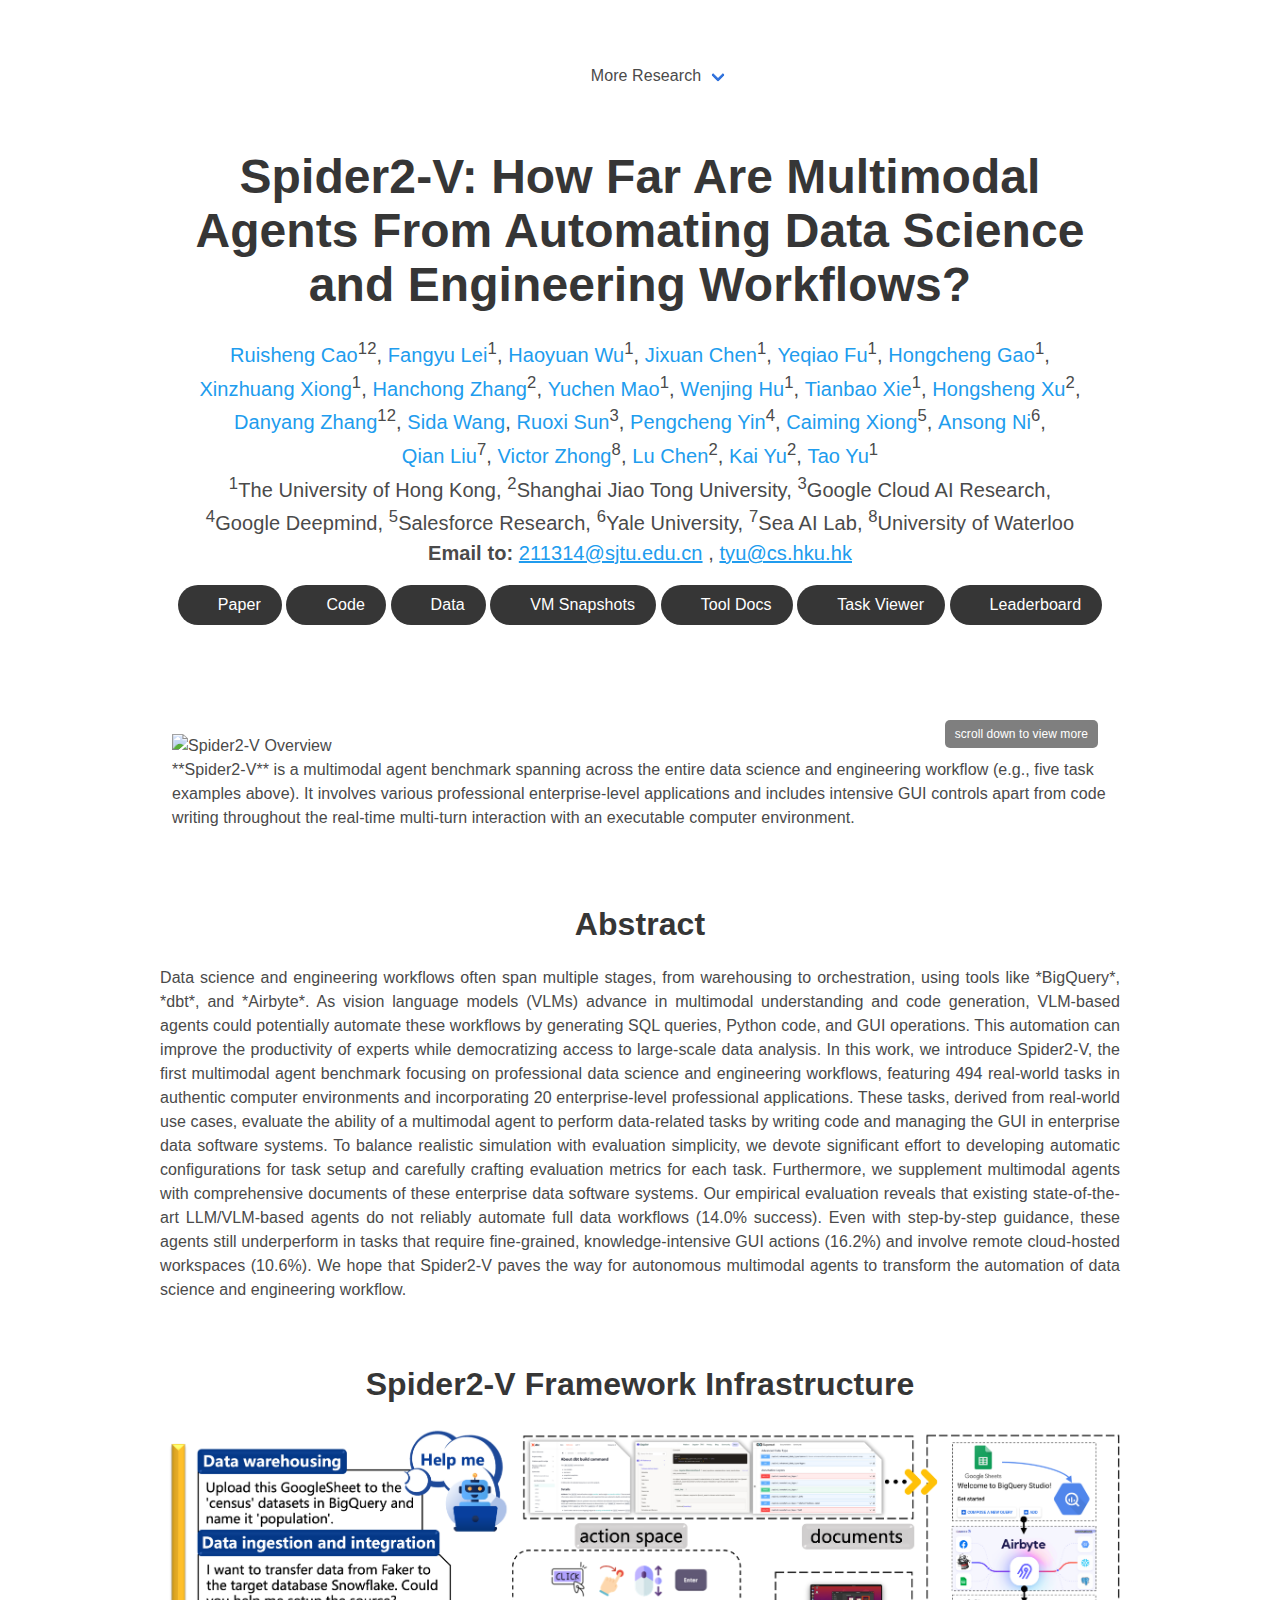
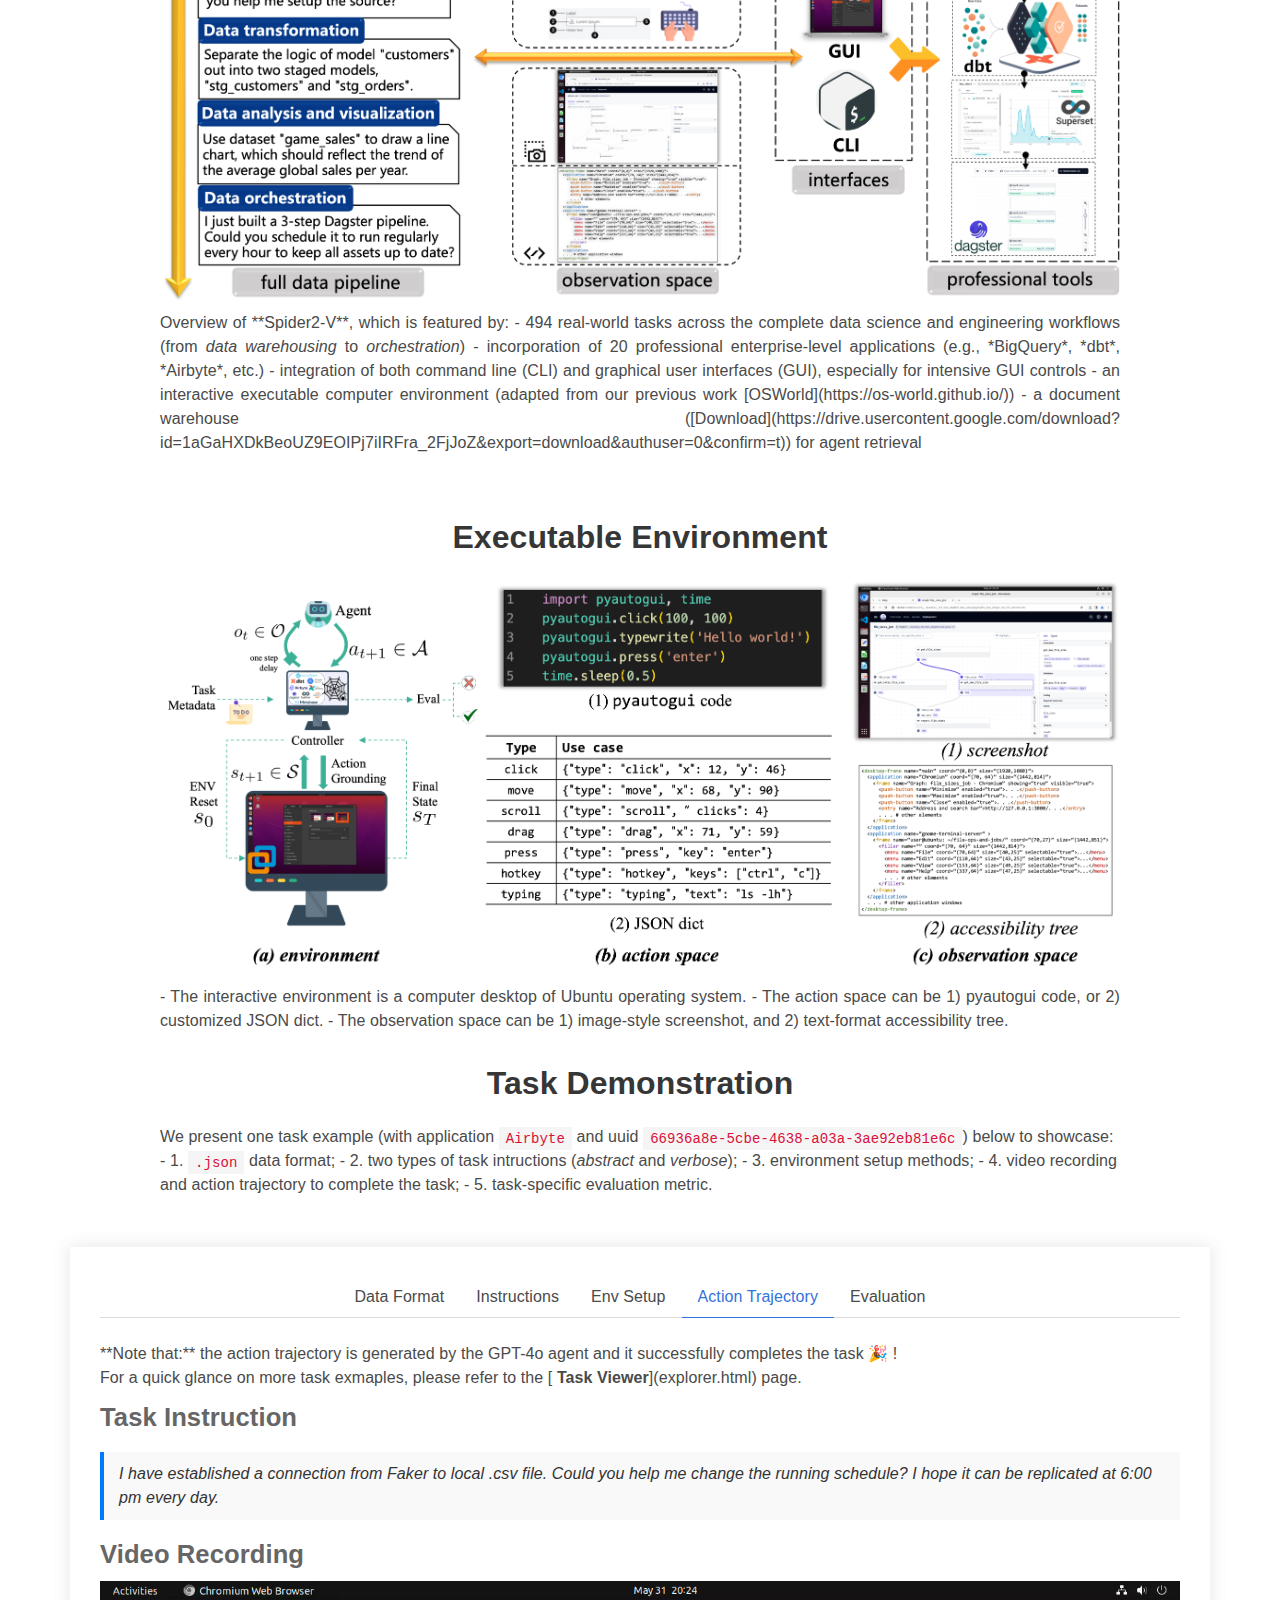
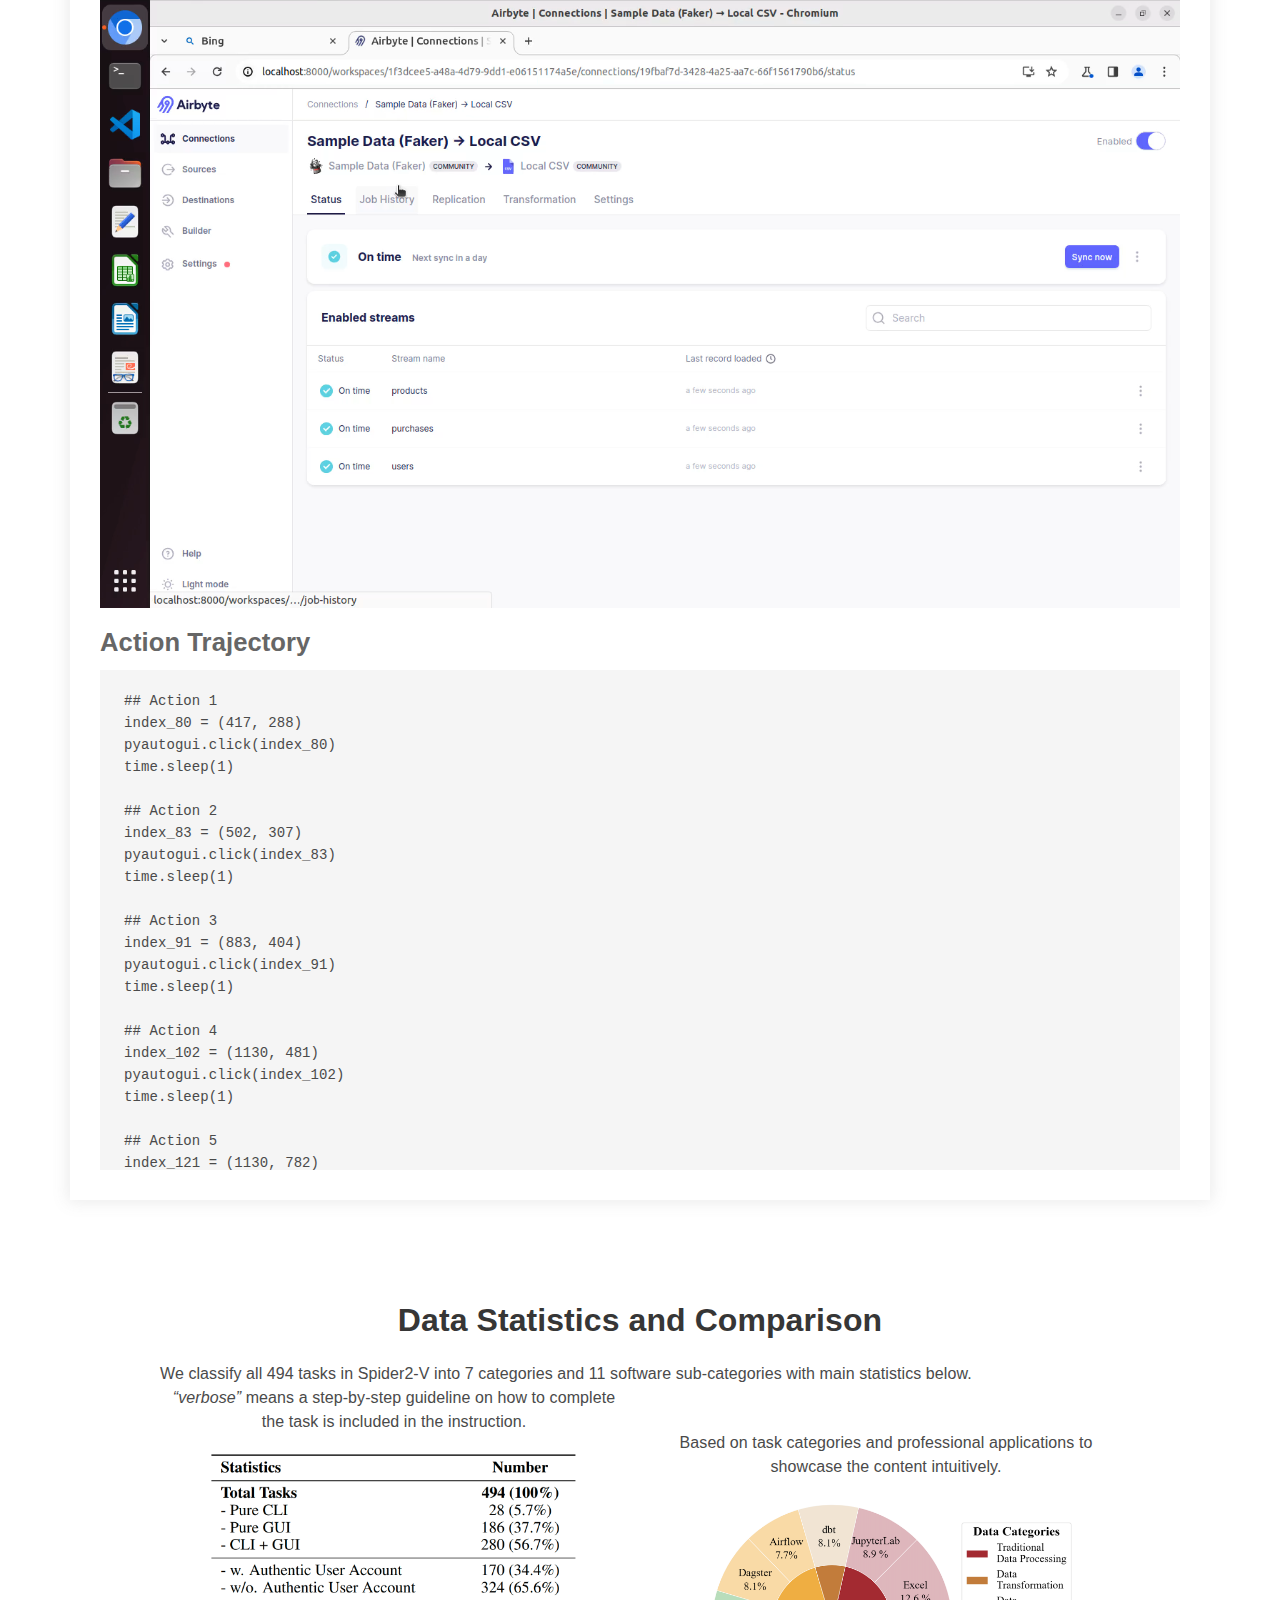
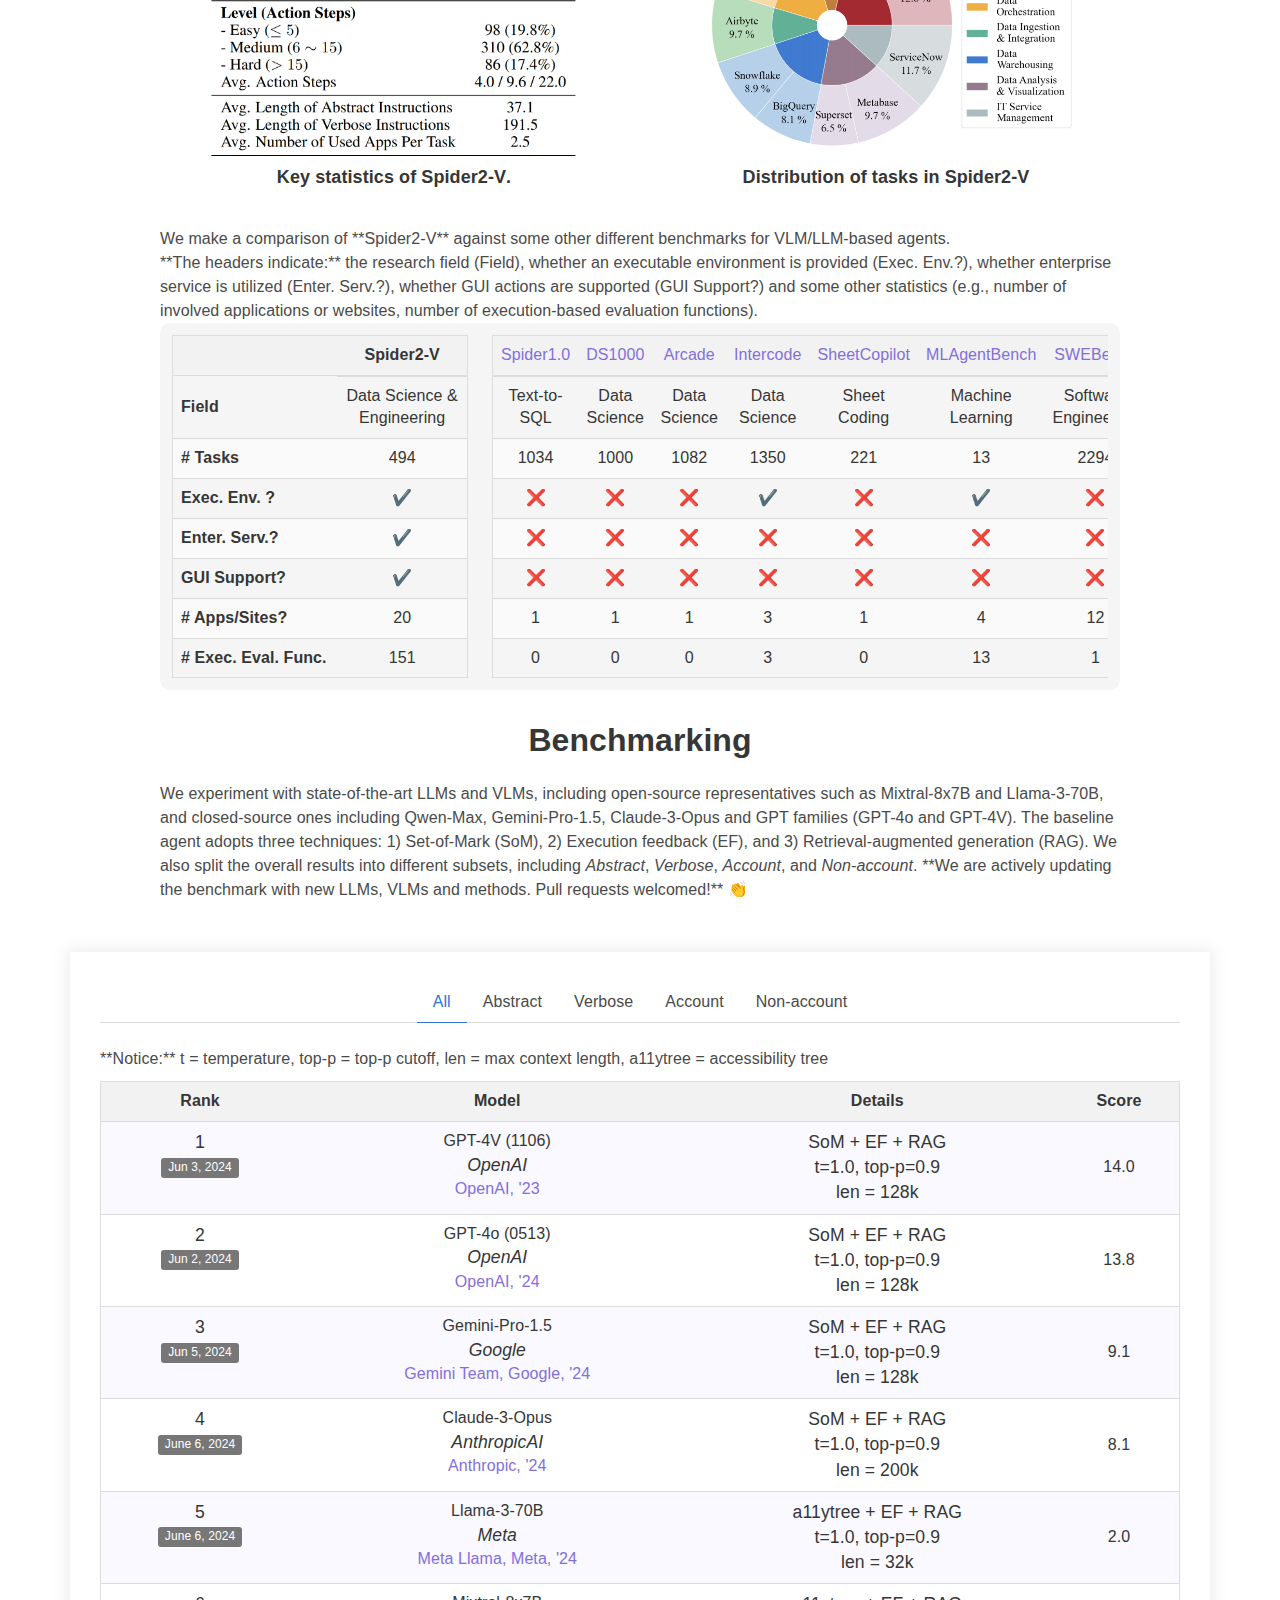
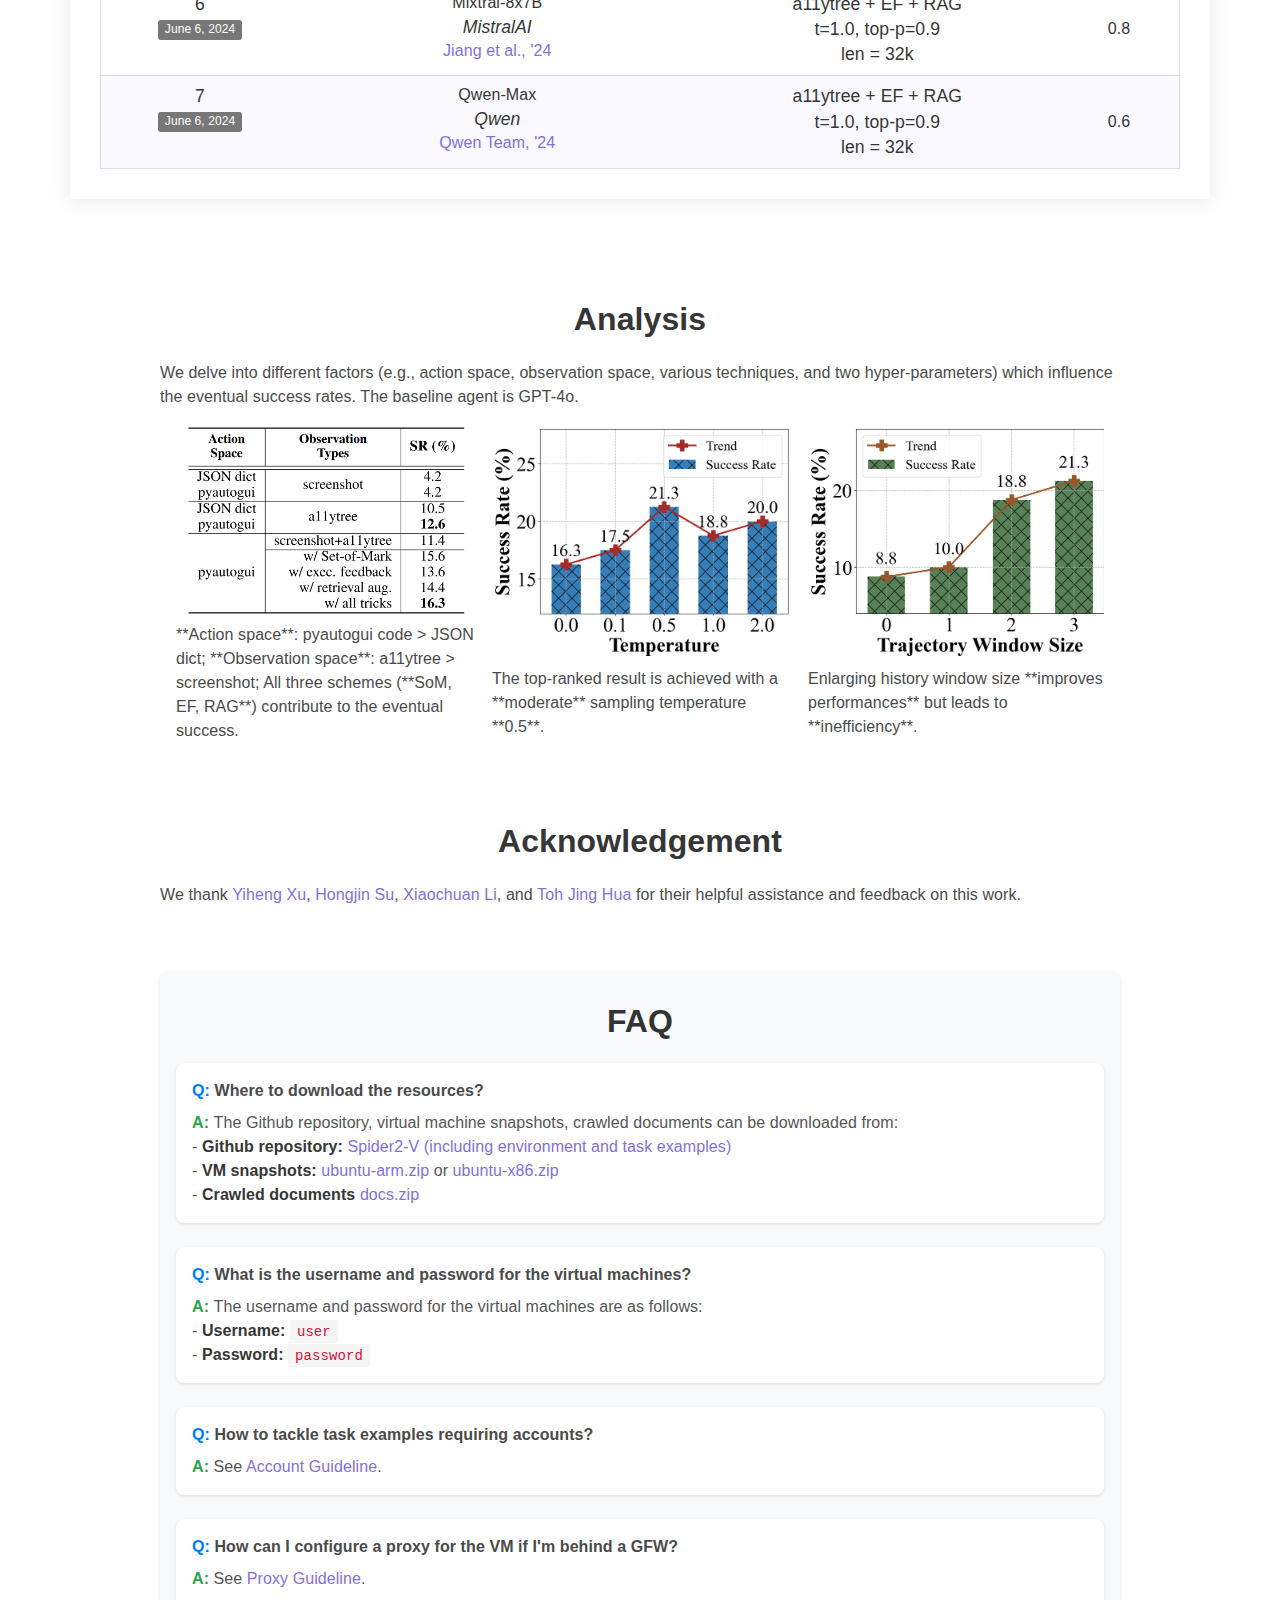
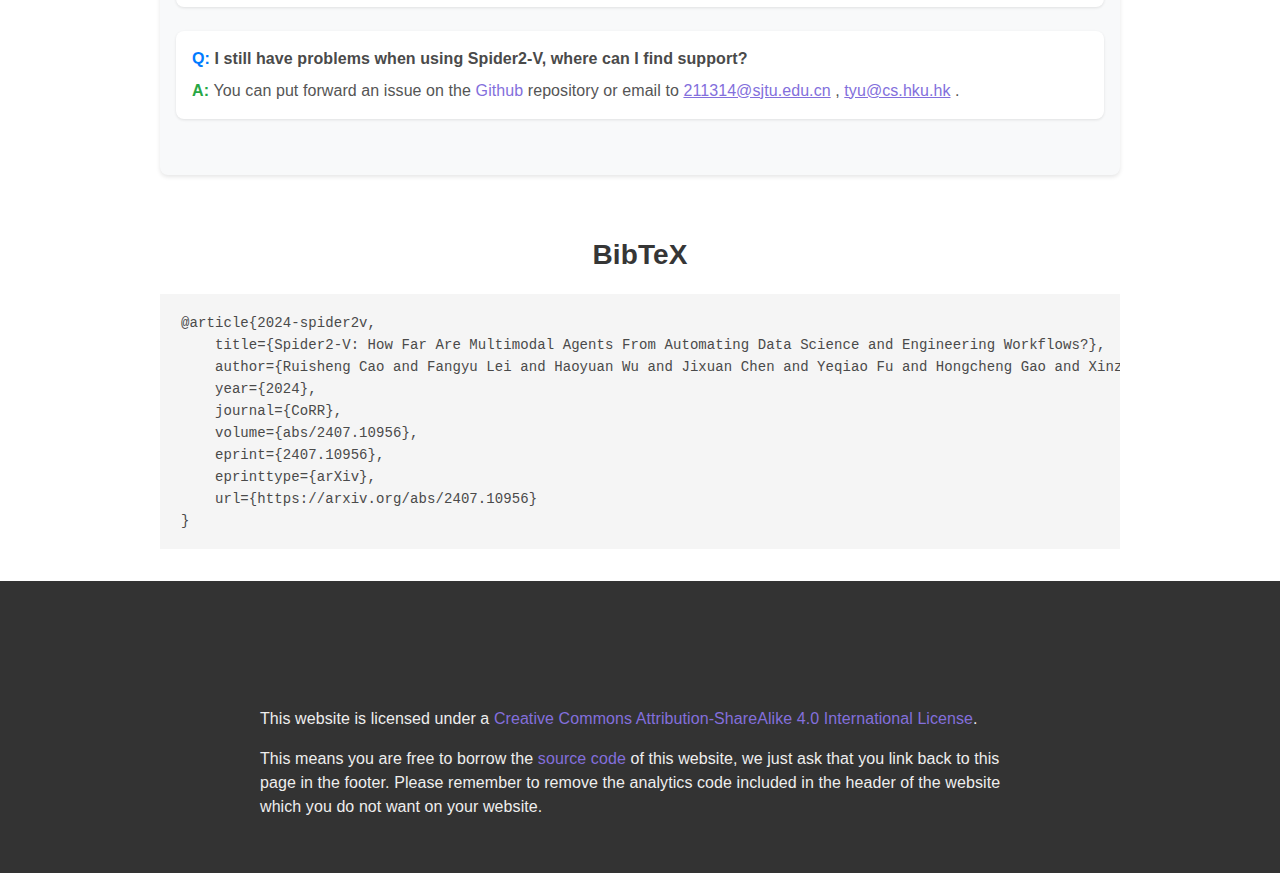
==== commit 293ca1dc: "add contact emails" ====
--- a/index.html
+++ b/index.html
@@ -1787,11 +1787,13 @@
       <h3 class="faq-question">How can I configure a proxy for the VM if I'm behind a GFW?</h3>
       <p class="faq-answer">See <a href="https://github.com/xlang-ai/Spider2-V/blob/main/PROXY_GUIDELINE.md">Proxy Guideline</a>.</p>
     </div>
-    <!-- <div class="faq-item">
+  
+    <div class="faq-item">
       <h3 class="faq-question">I still have problems when using Spider2-V, where can I find support?</h3>
       <p class="faq-answer">You can put forward an issue on the <a href="https://github.com/xlang-ai/Spider2-V">Github</a> repository or email to <a href="mailto:ruishengcao@gmail.com" style="text-decoration: underline;">211314@sjtu.edu.cn</a> , <a href="mailto:tyu@cs.hku.hk" style="text-decoration: underline;">tyu@cs.hku.hk</a> .
       </p>
-    </div> -->
+    </div>
+
     <!-- <div class="faq-item">
       <h3 class="faq-question">What are the running times and costs under different settings?</h3>
       <p class="faq-answer">
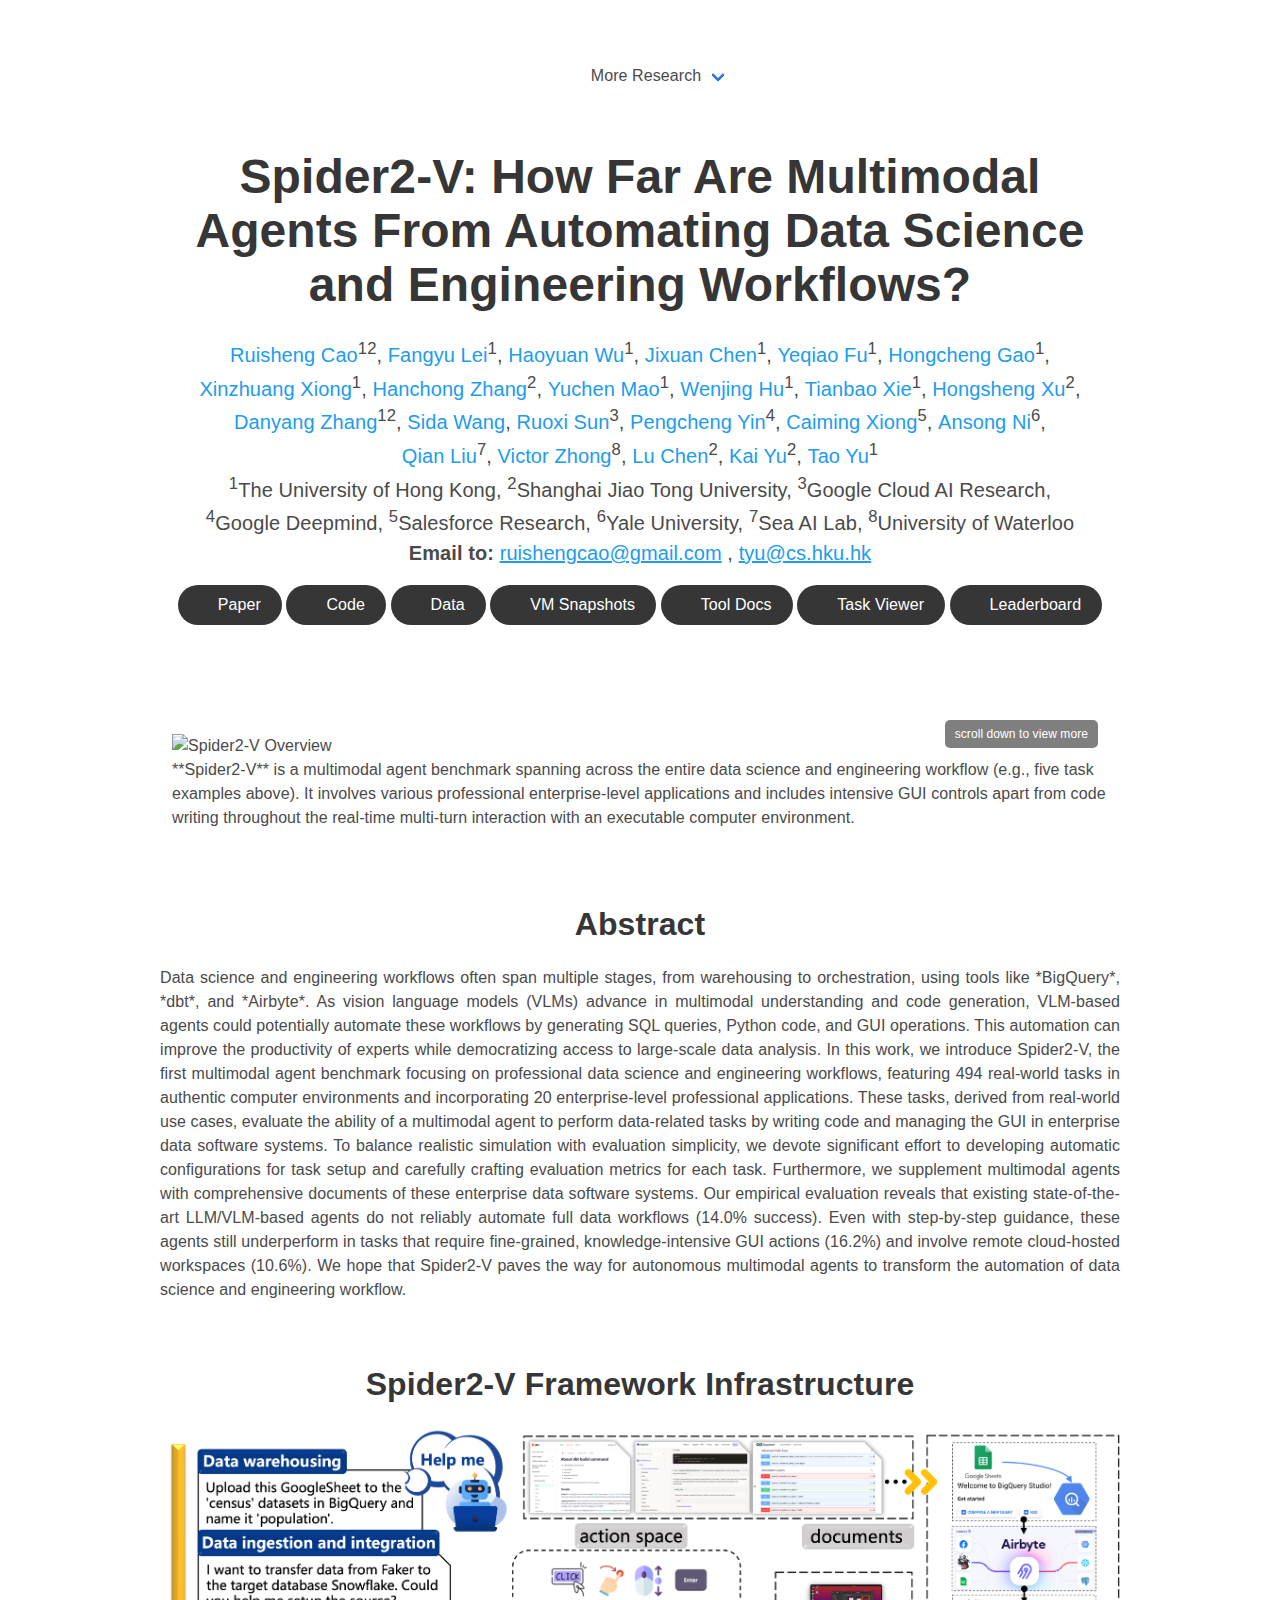
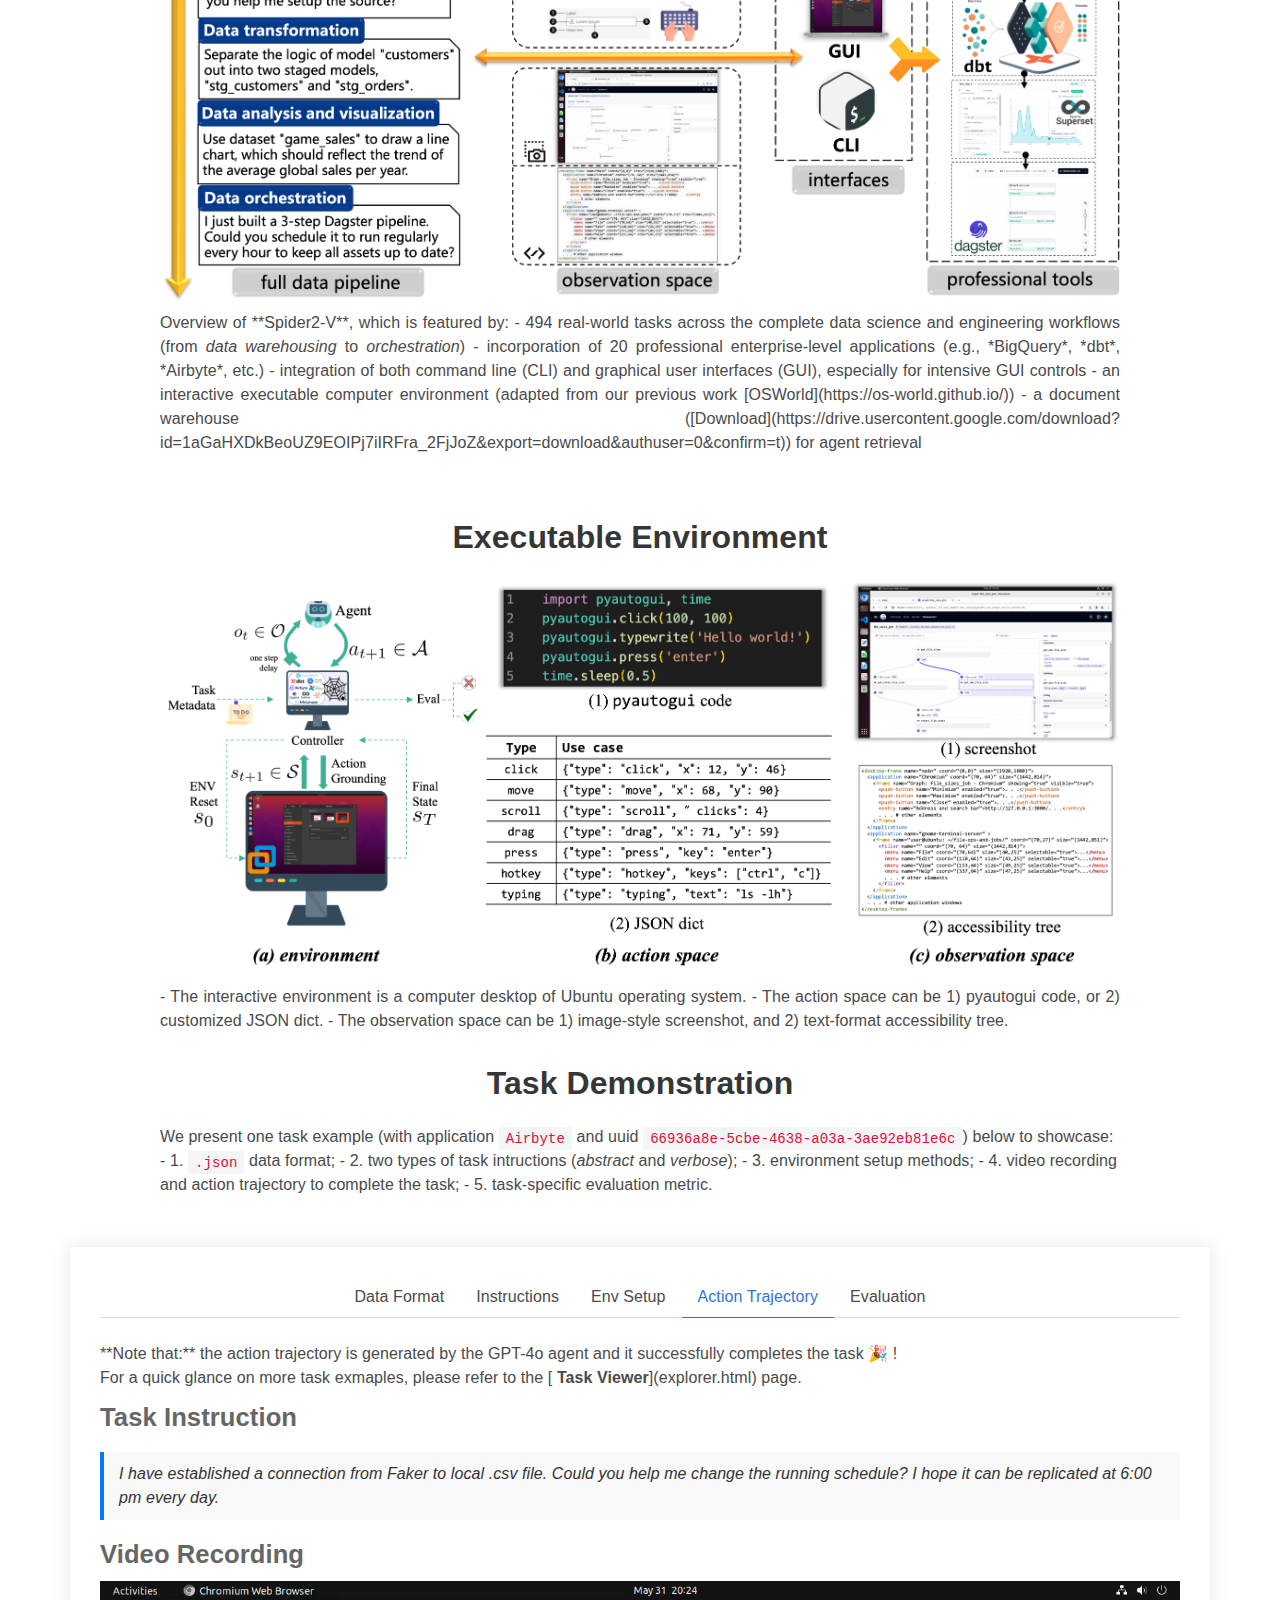
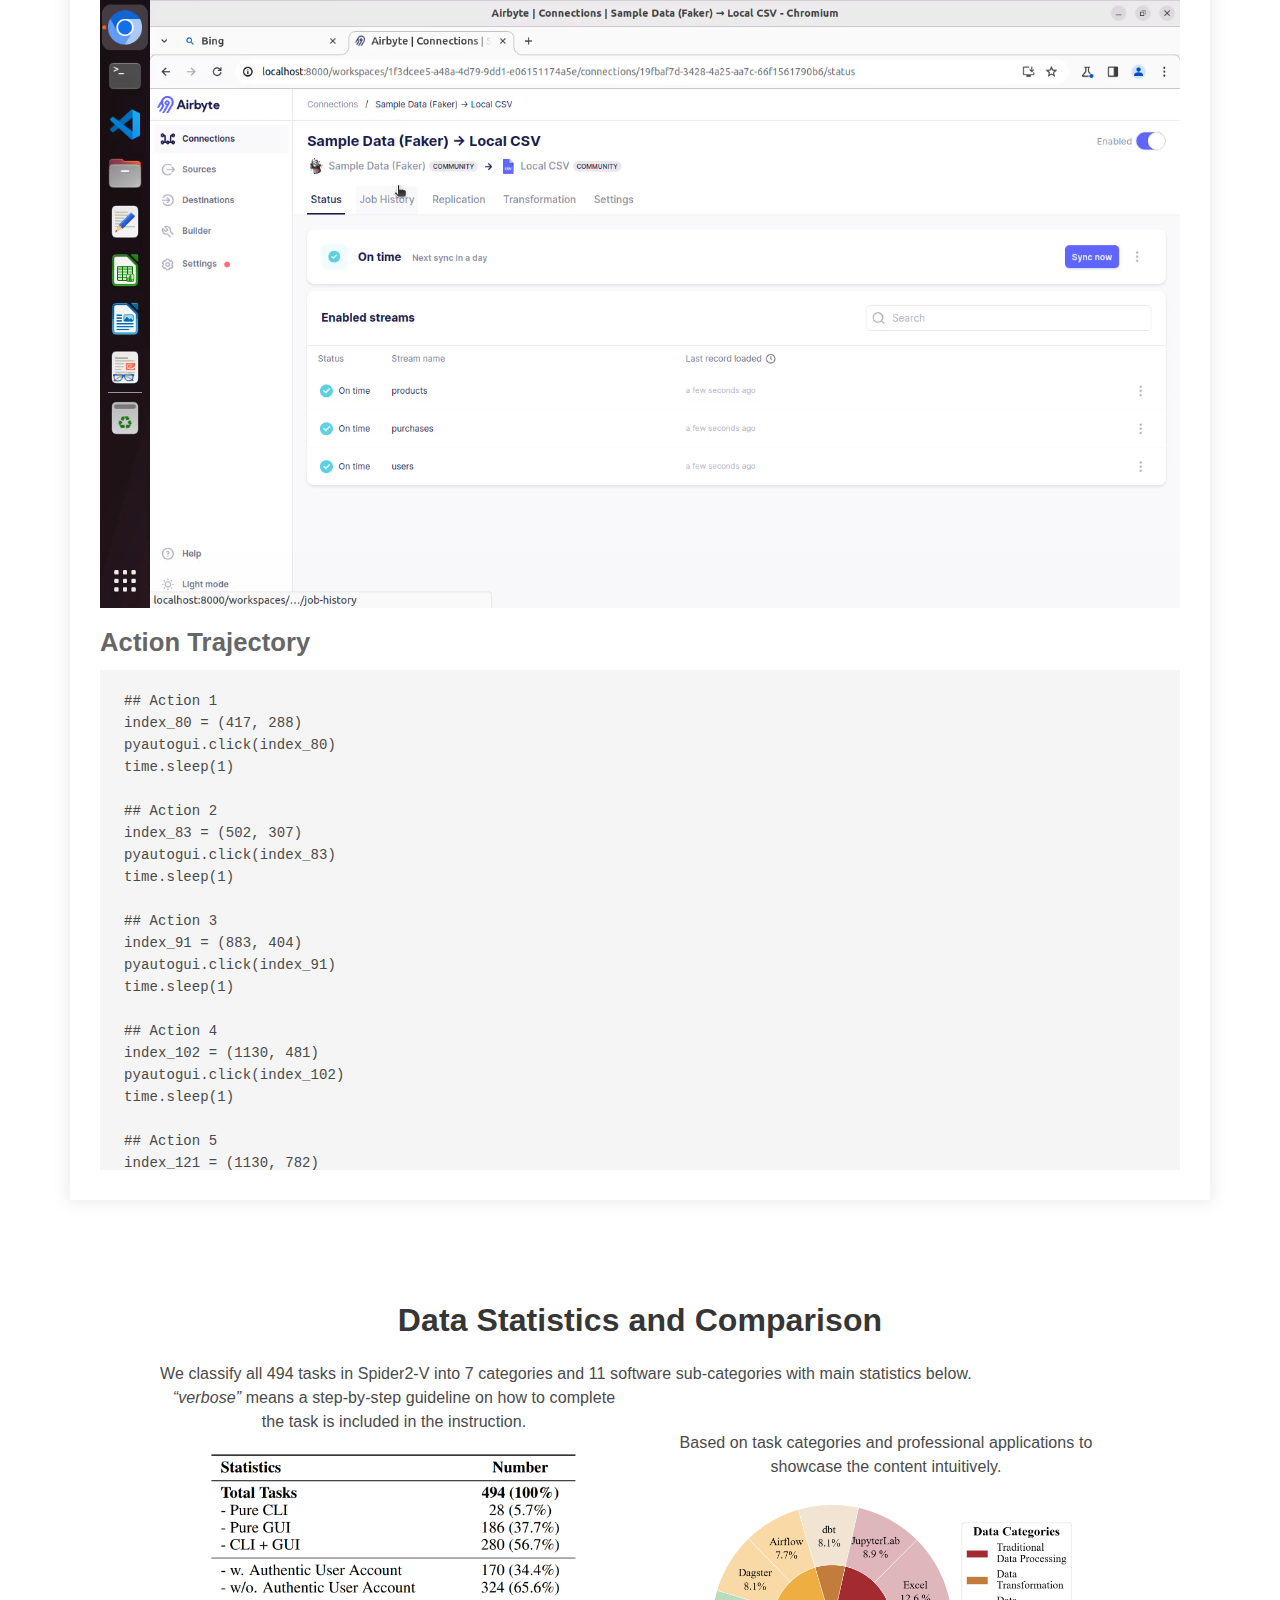
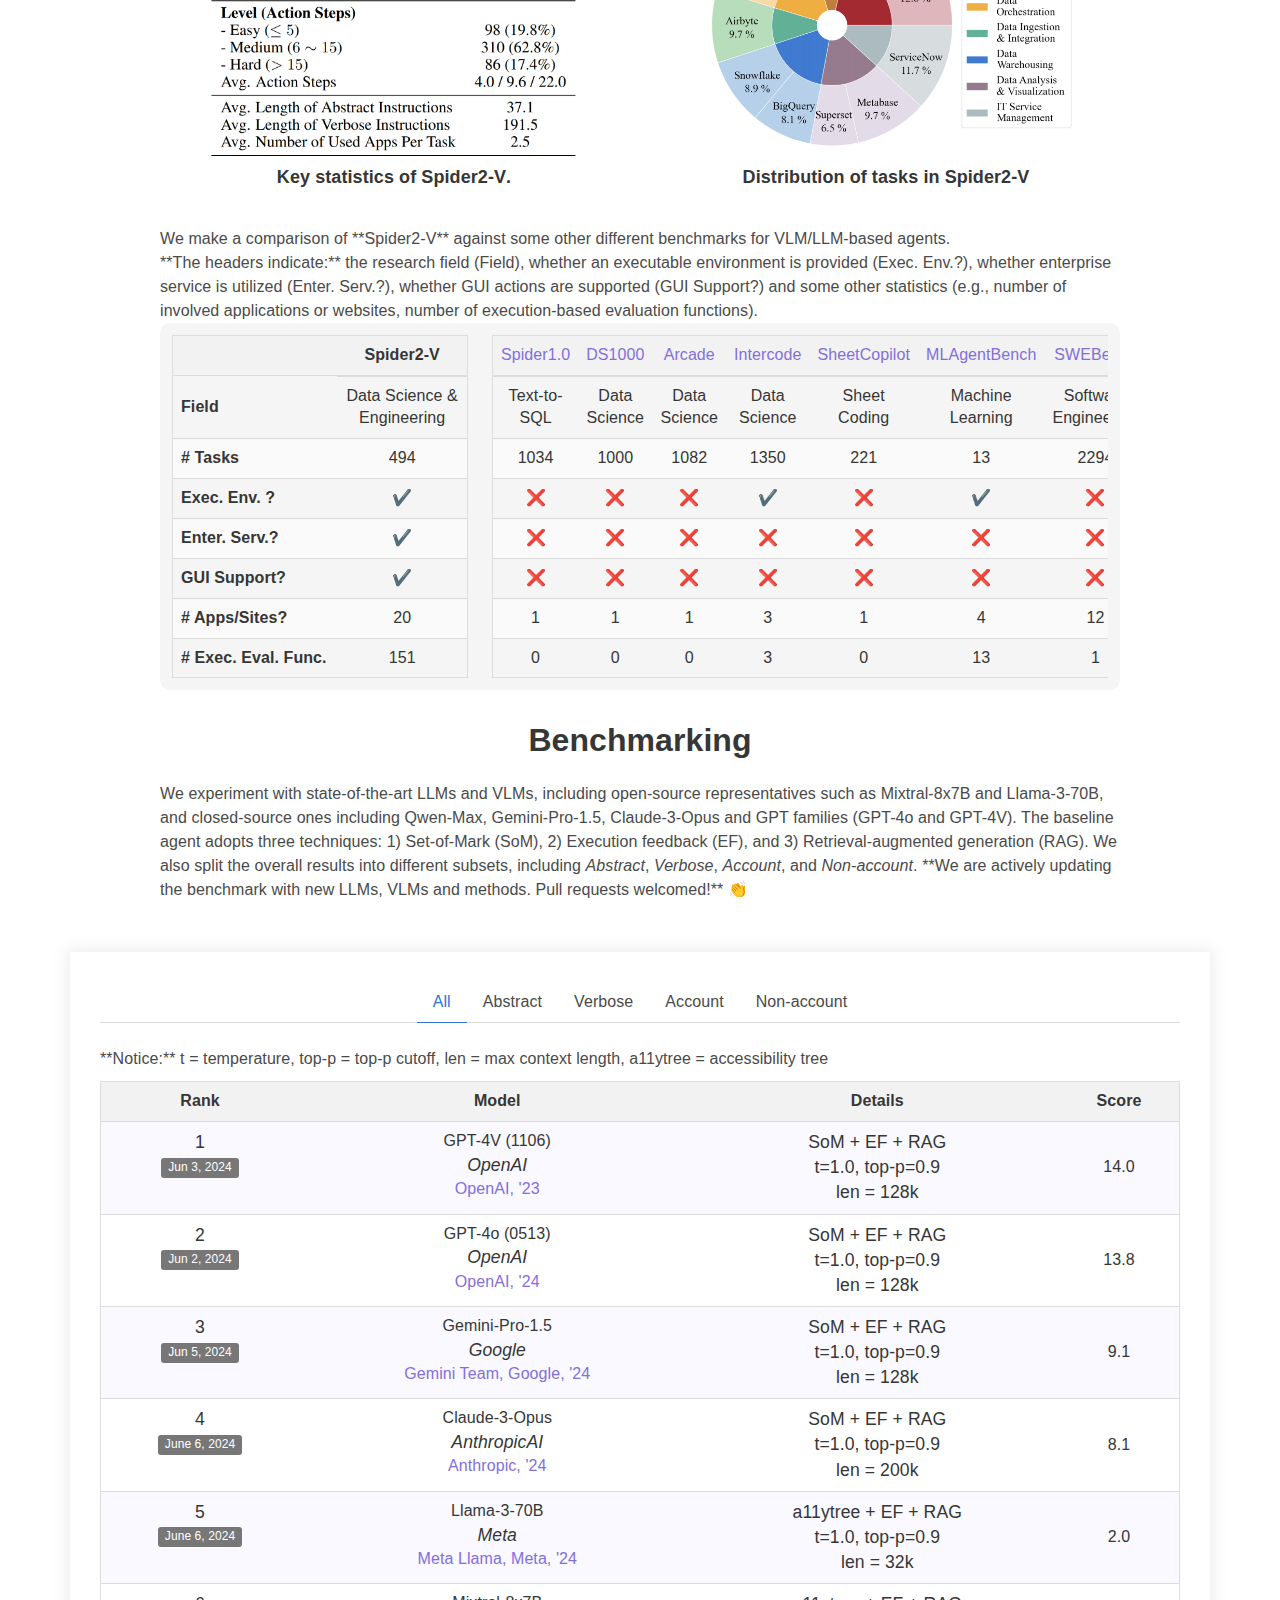
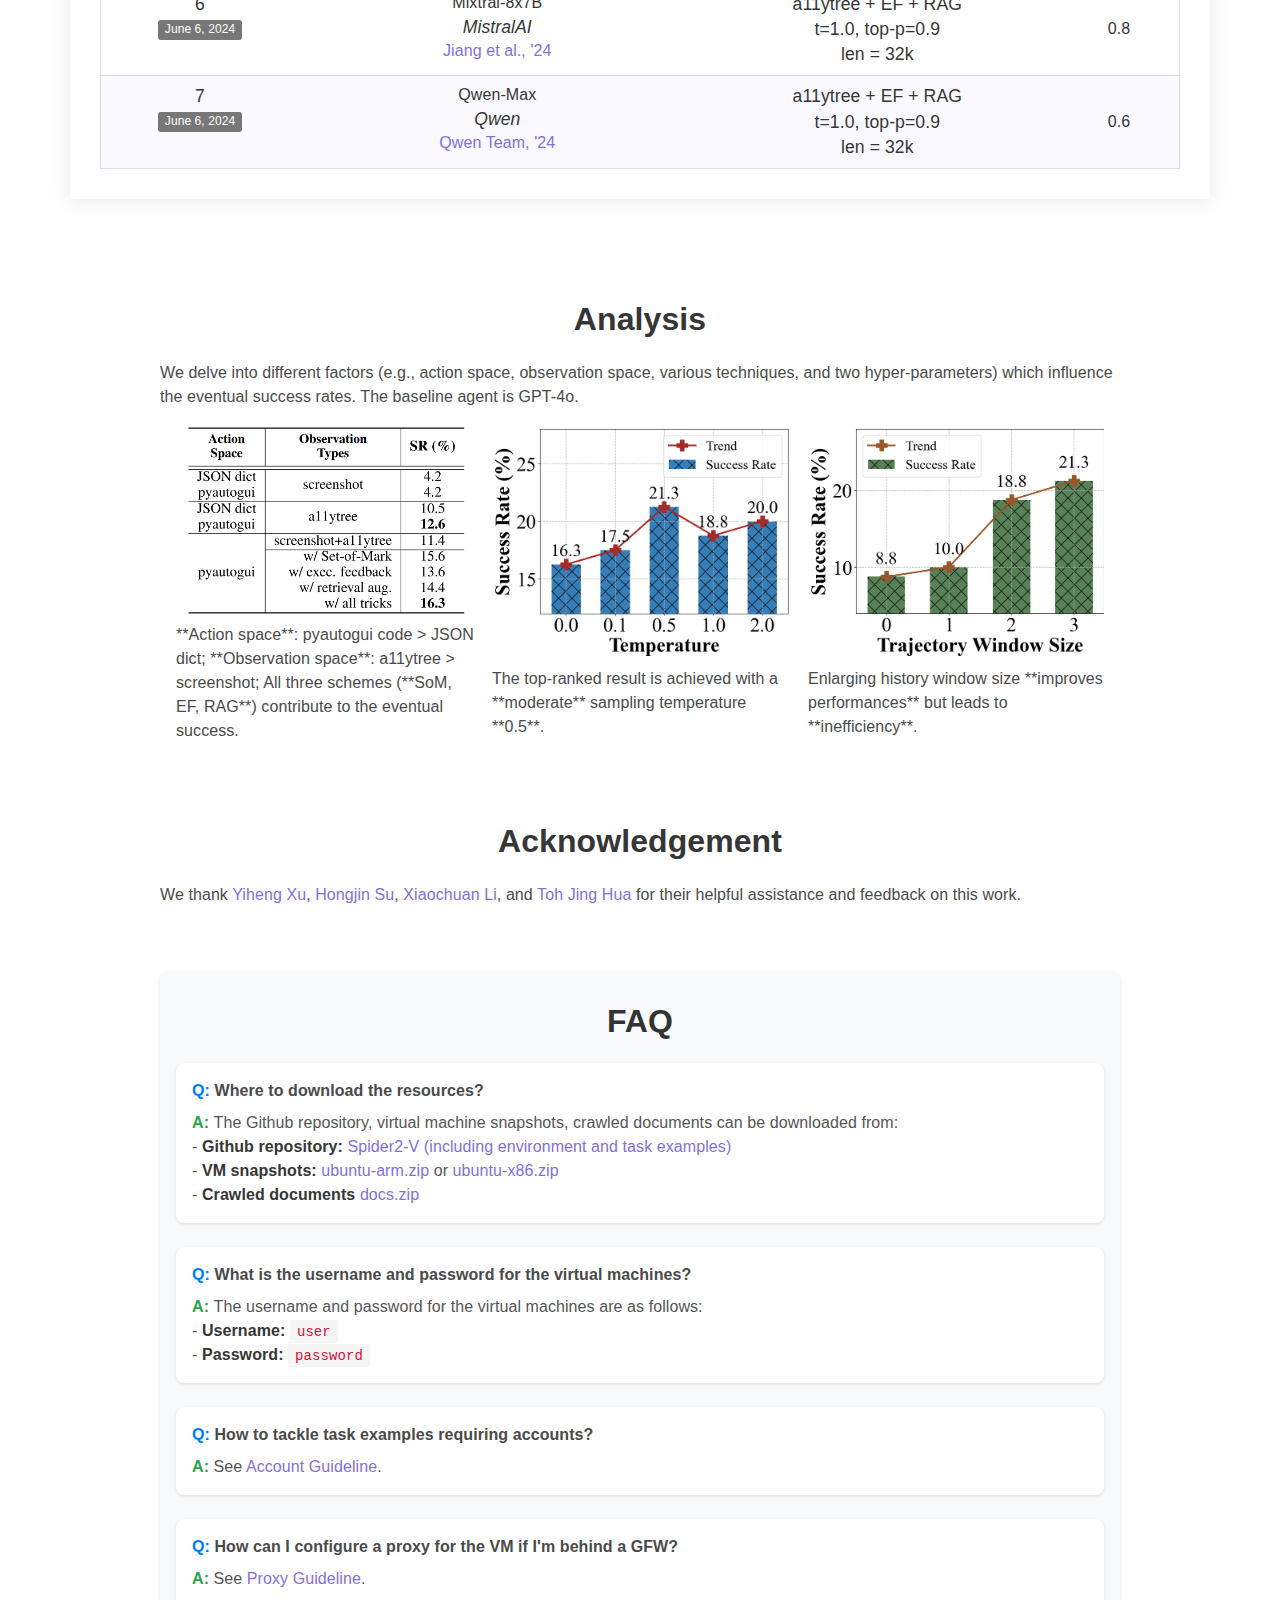
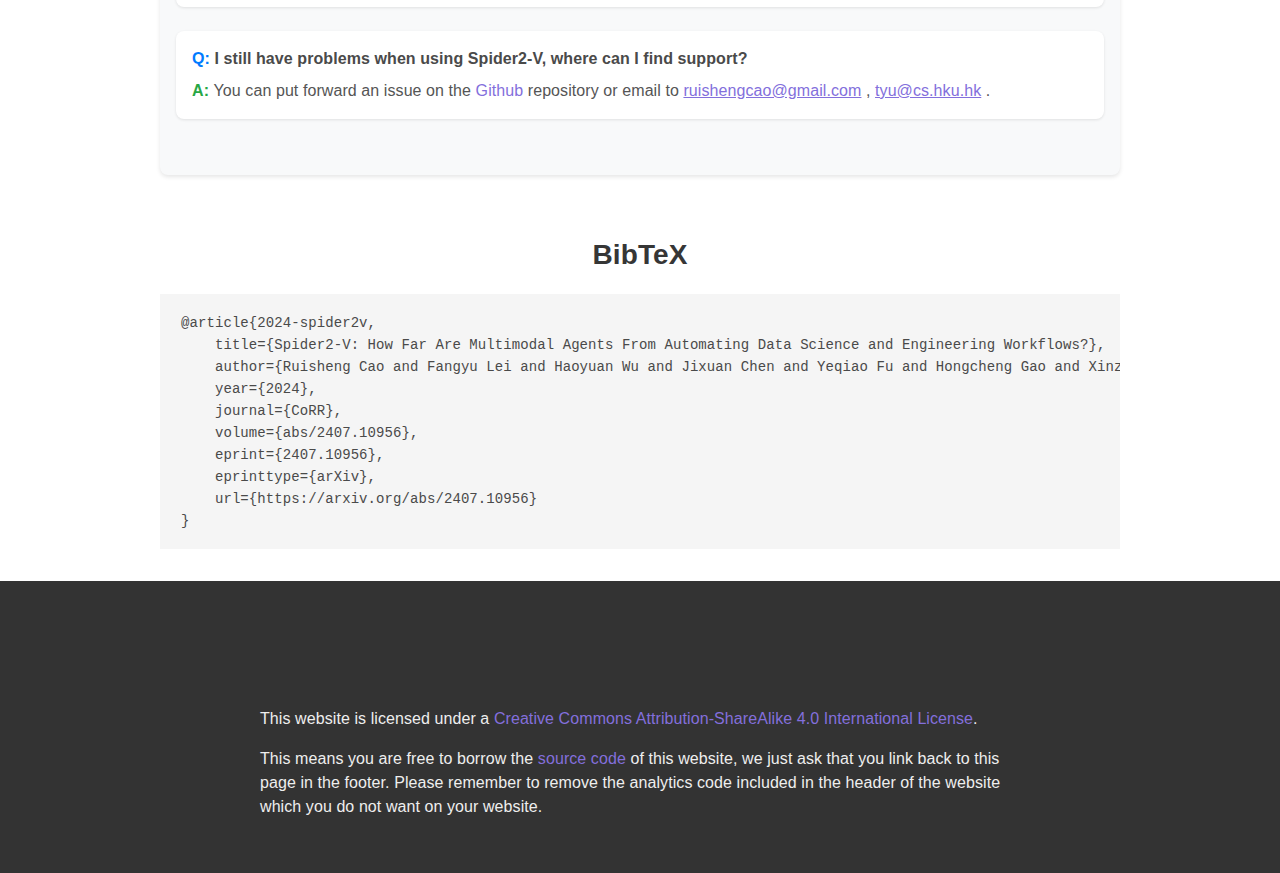
==== commit 2ea069c4: "update email and pdf" ====
--- a/index.html
+++ b/index.html
@@ -258,7 +258,7 @@
               <span class="author-block"><sup>7</sup>Sea AI Lab,</span>
               <span class="author-block"><sup>8</sup>University of Waterloo</span>
               <br>
-              <span class="author-email"><b>Email to: </b><a href="mailto:ruishengcao@gmail.com" style="text-decoration: underline;">211314@sjtu.edu.cn</a> , <a href="mailto:tyu@cs.hku.hk" style="text-decoration: underline;">tyu@cs.hku.hk</a></span>
+              <span class="author-email"><b>Email to: </b><a href="mailto:ruishengcao@gmail.com" style="text-decoration: underline;">ruishengcao@gmail.com</a> , <a href="mailto:tyu@cs.hku.hk" style="text-decoration: underline;">tyu@cs.hku.hk</a></span>
             </div>
 
             <div class="column has-text-centered">
@@ -1790,7 +1790,7 @@
   
     <div class="faq-item">
       <h3 class="faq-question">I still have problems when using Spider2-V, where can I find support?</h3>
-      <p class="faq-answer">You can put forward an issue on the <a href="https://github.com/xlang-ai/Spider2-V">Github</a> repository or email to <a href="mailto:ruishengcao@gmail.com" style="text-decoration: underline;">211314@sjtu.edu.cn</a> , <a href="mailto:tyu@cs.hku.hk" style="text-decoration: underline;">tyu@cs.hku.hk</a> .
+      <p class="faq-answer">You can put forward an issue on the <a href="https://github.com/xlang-ai/Spider2-V">Github</a> repository or email to <a href="mailto:ruishengcao@gmail.com" style="text-decoration: underline;">ruishengcao@gmail.com</a> , <a href="mailto:tyu@cs.hku.hk" style="text-decoration: underline;">tyu@cs.hku.hk</a> .
       </p>
     </div>
 
@@ -1885,4 +1885,4 @@
 
 </body>
 
-</html>+</html>
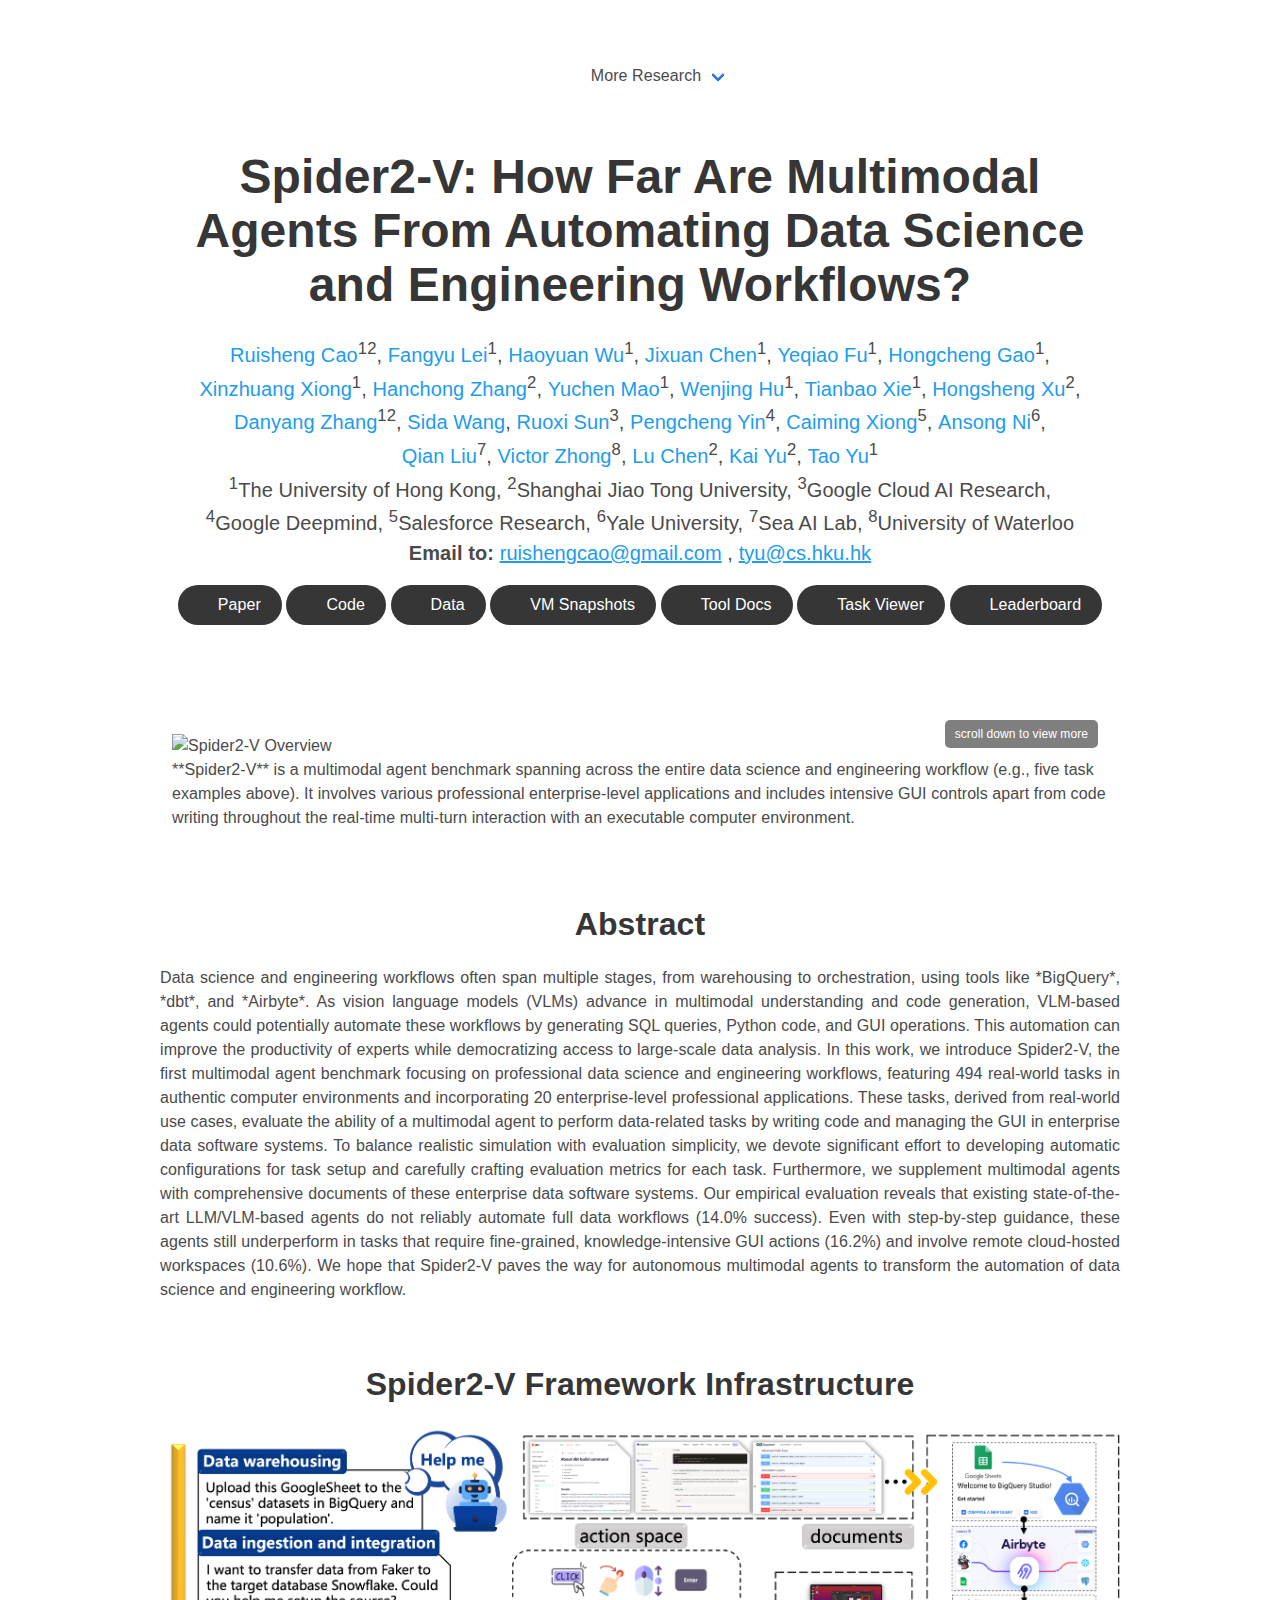
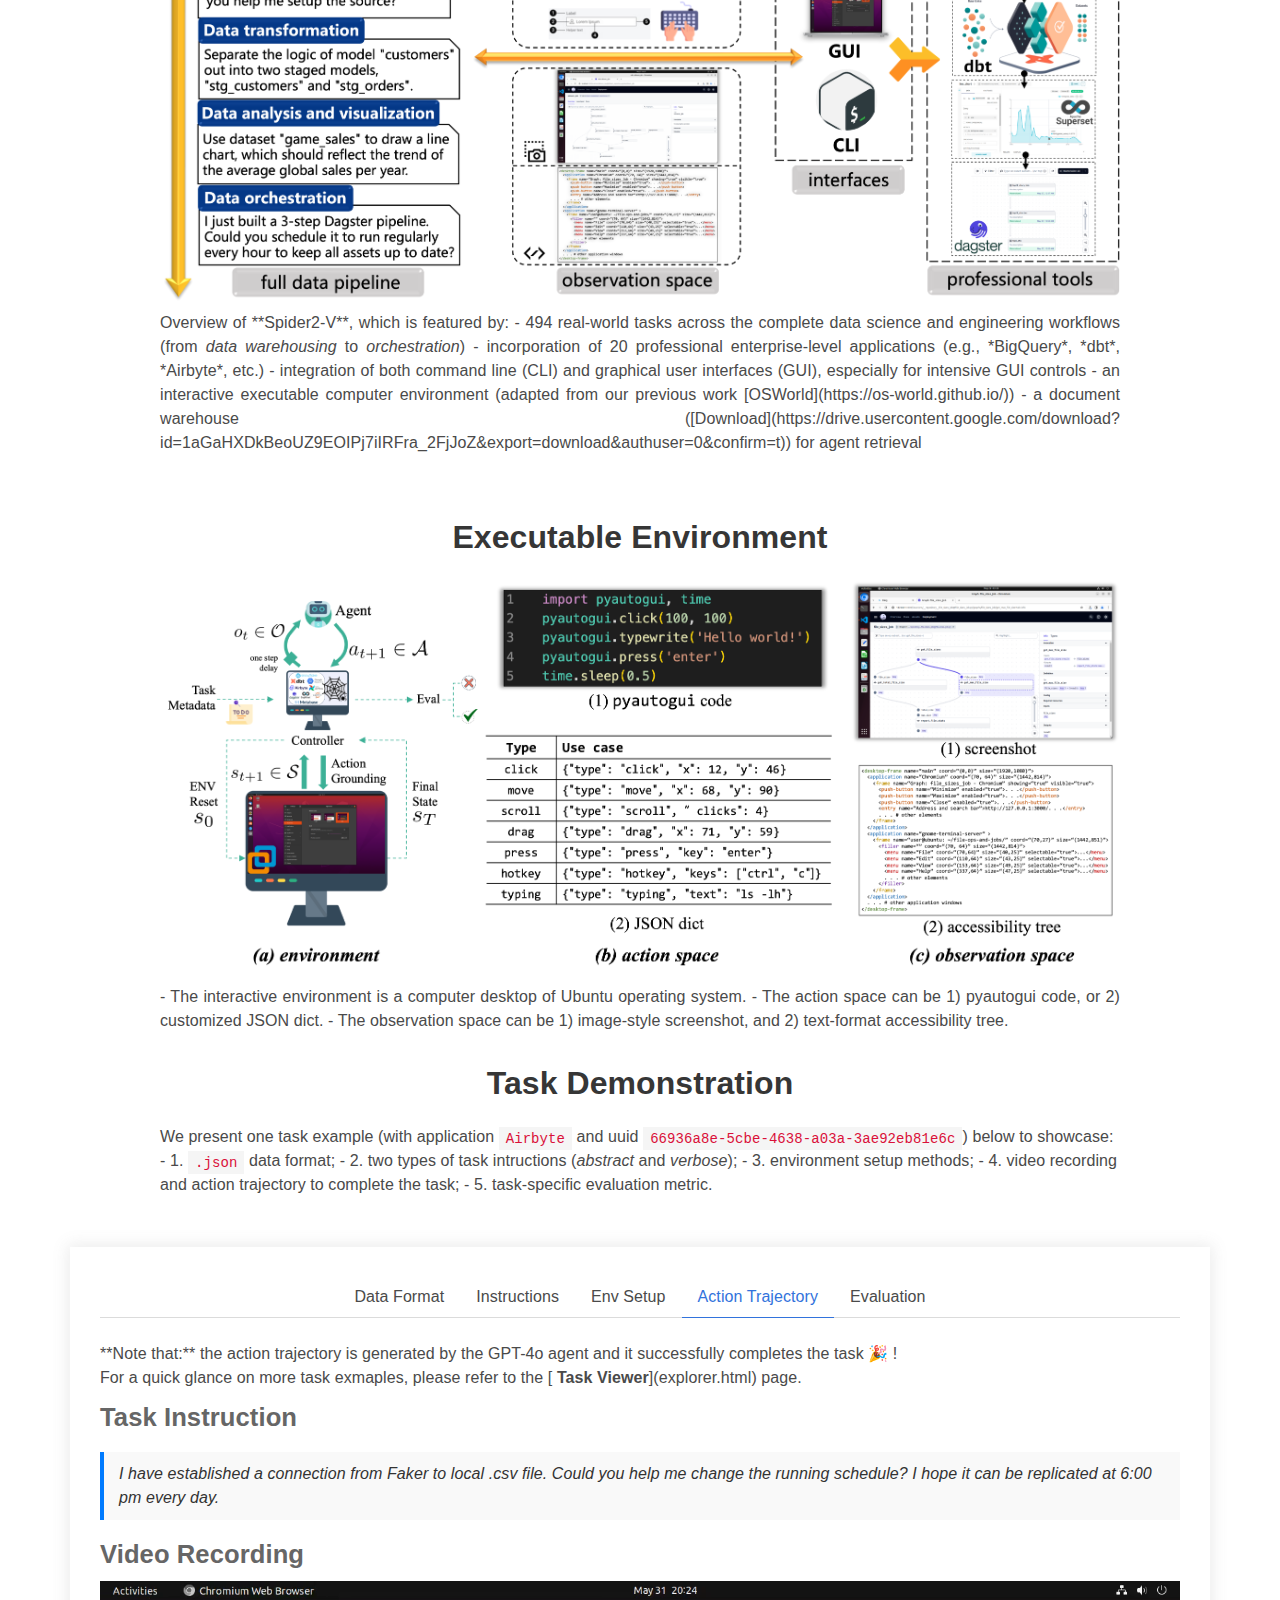
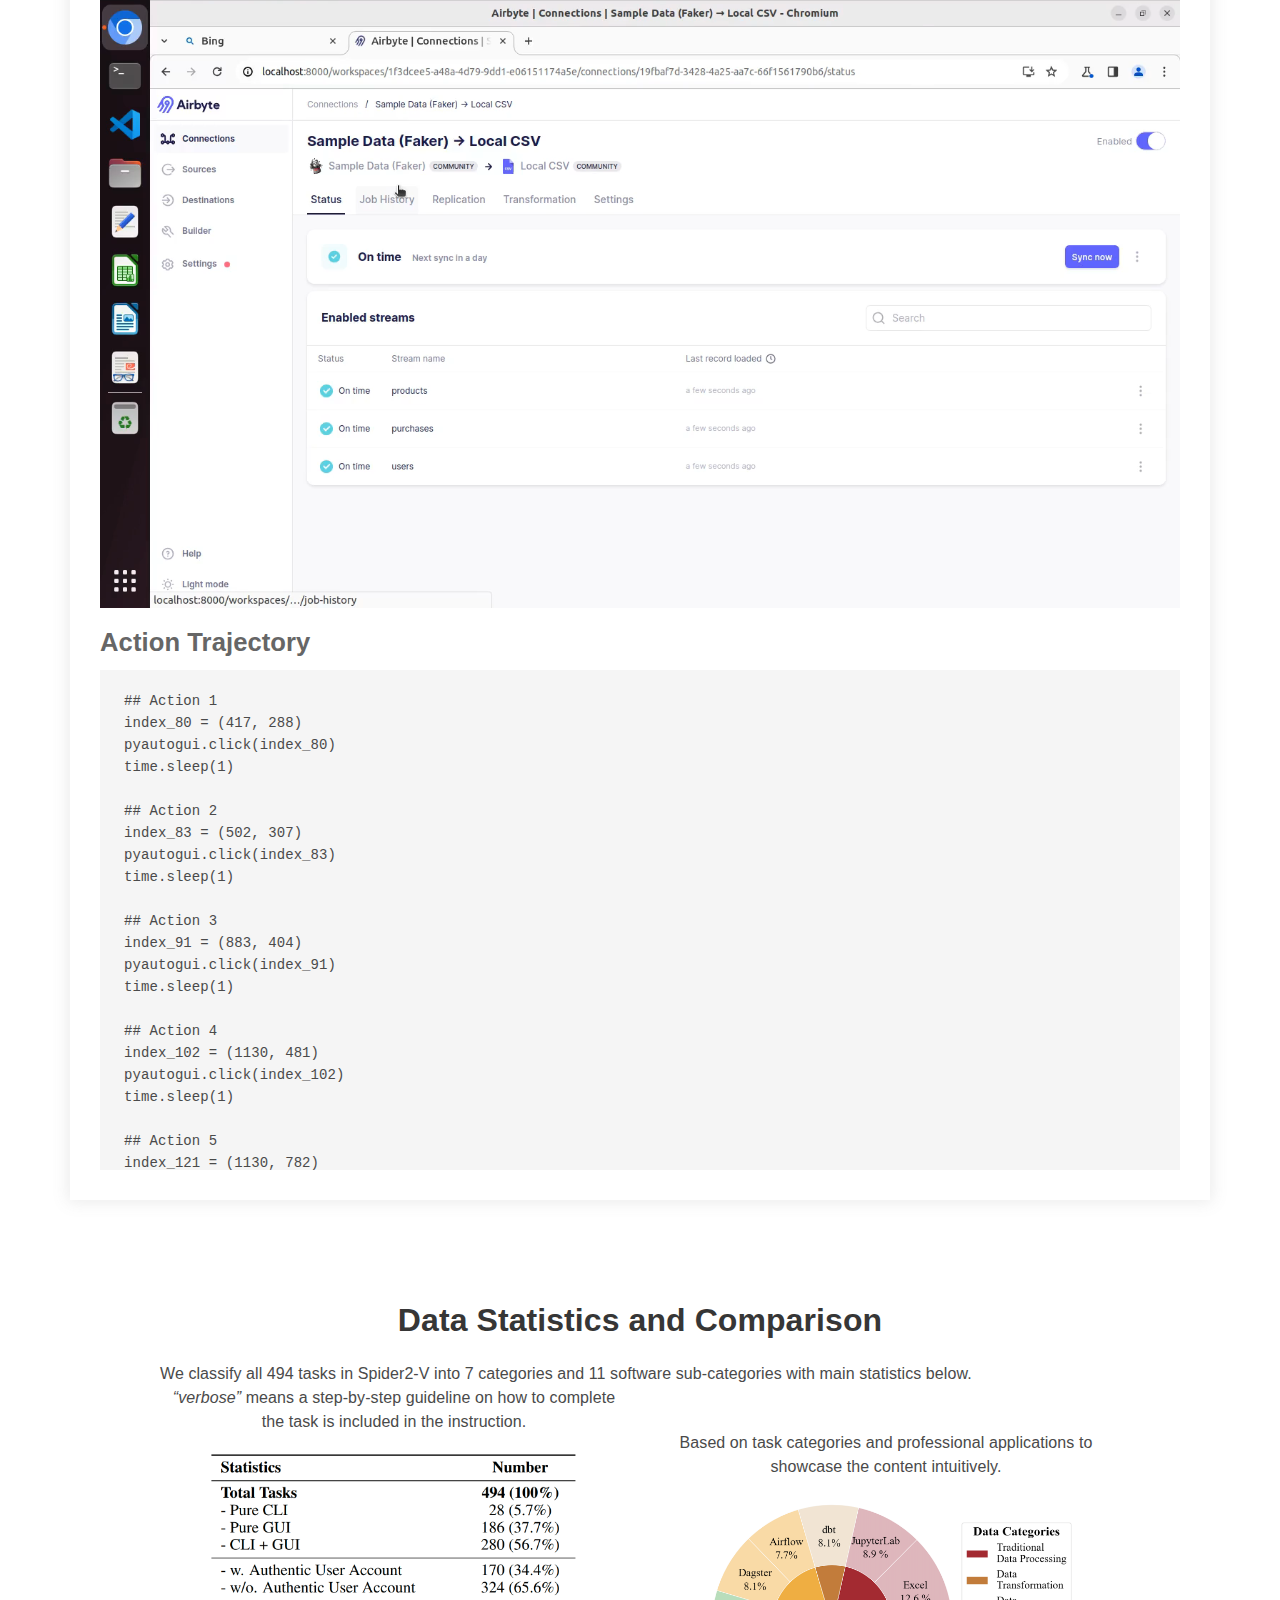
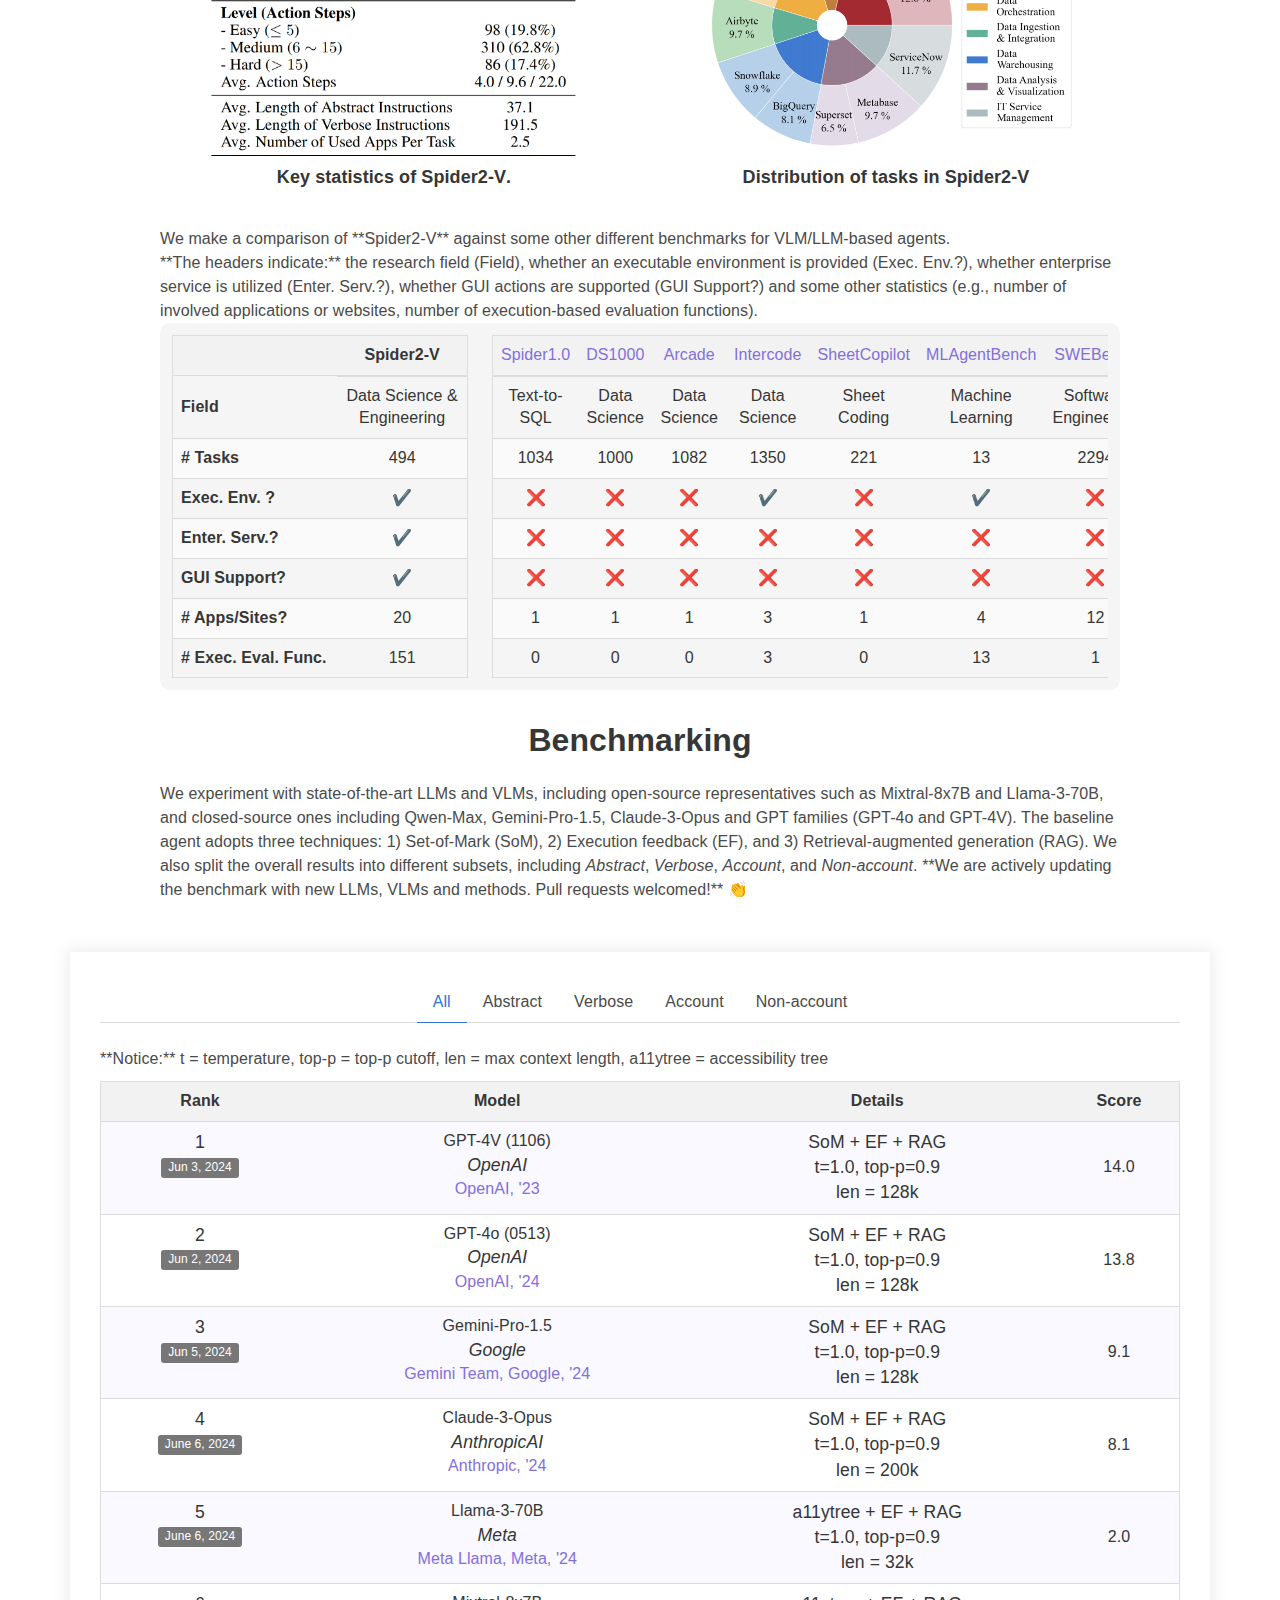
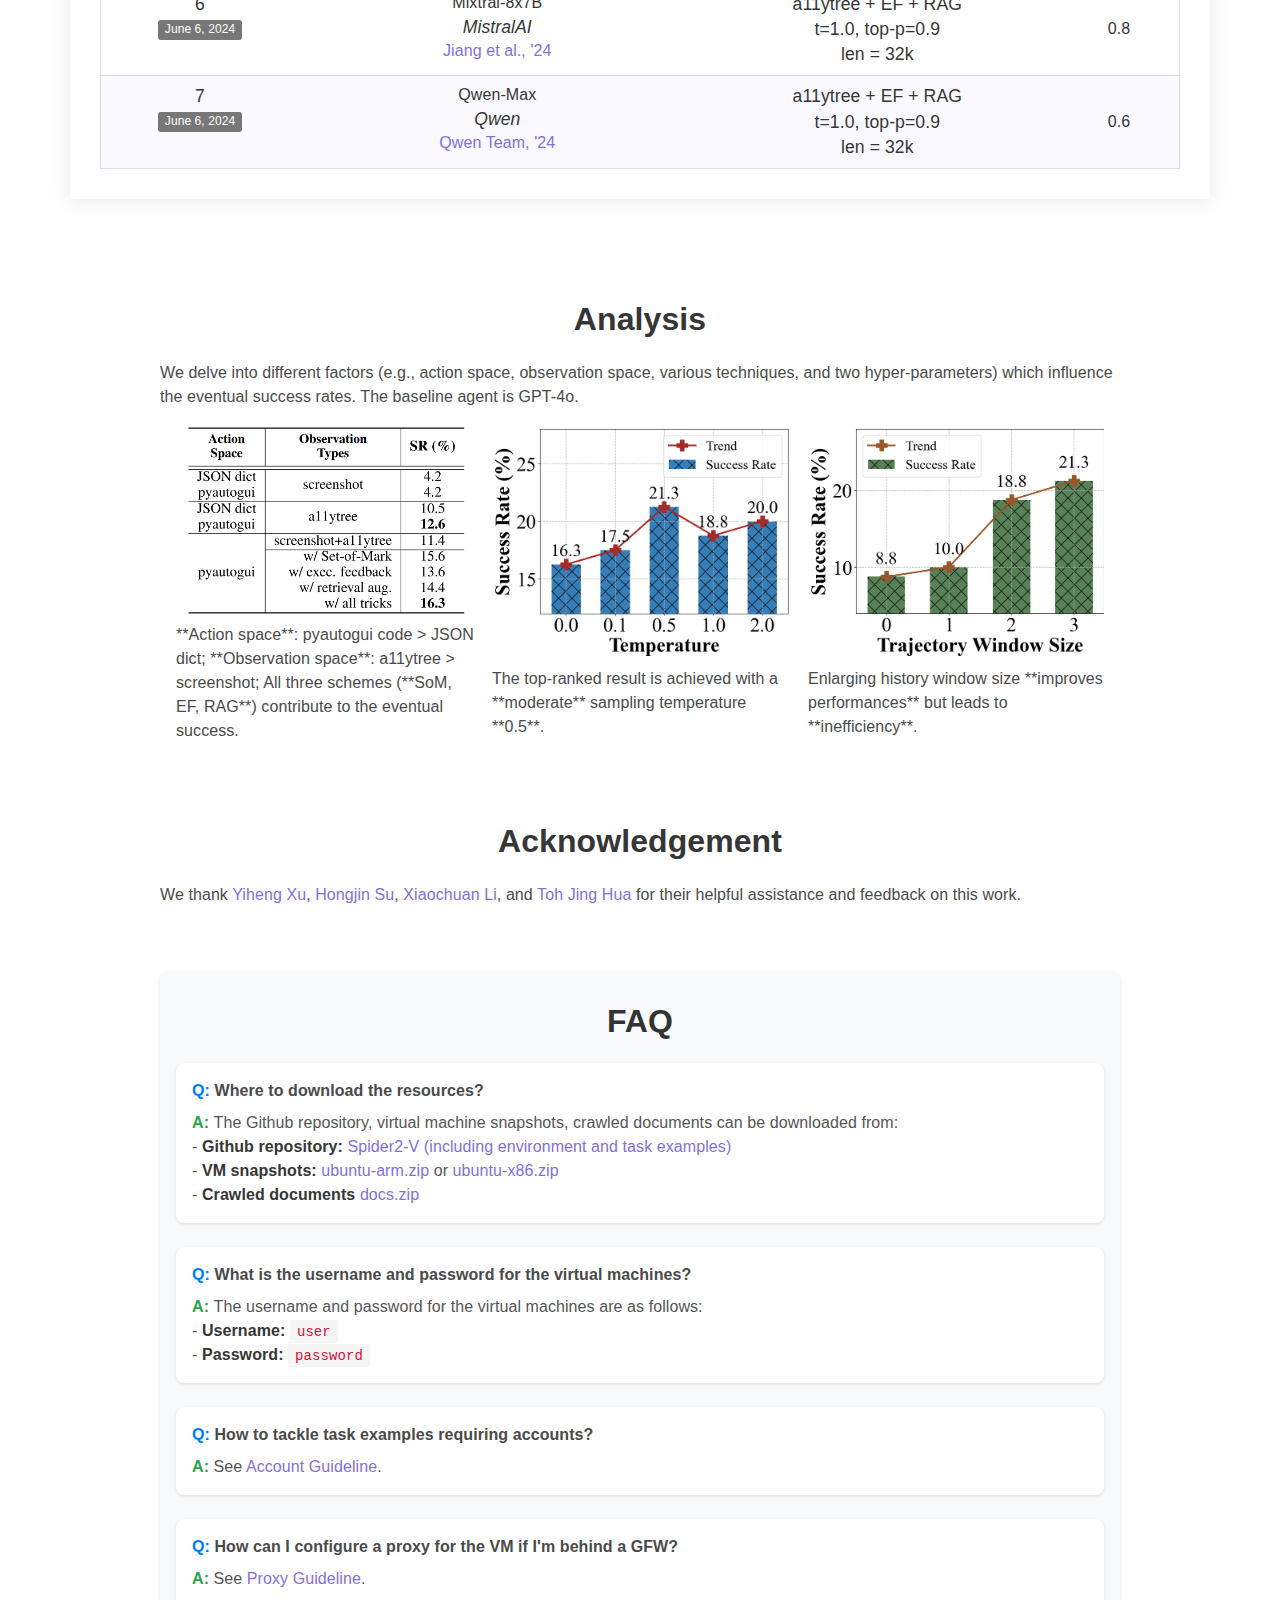
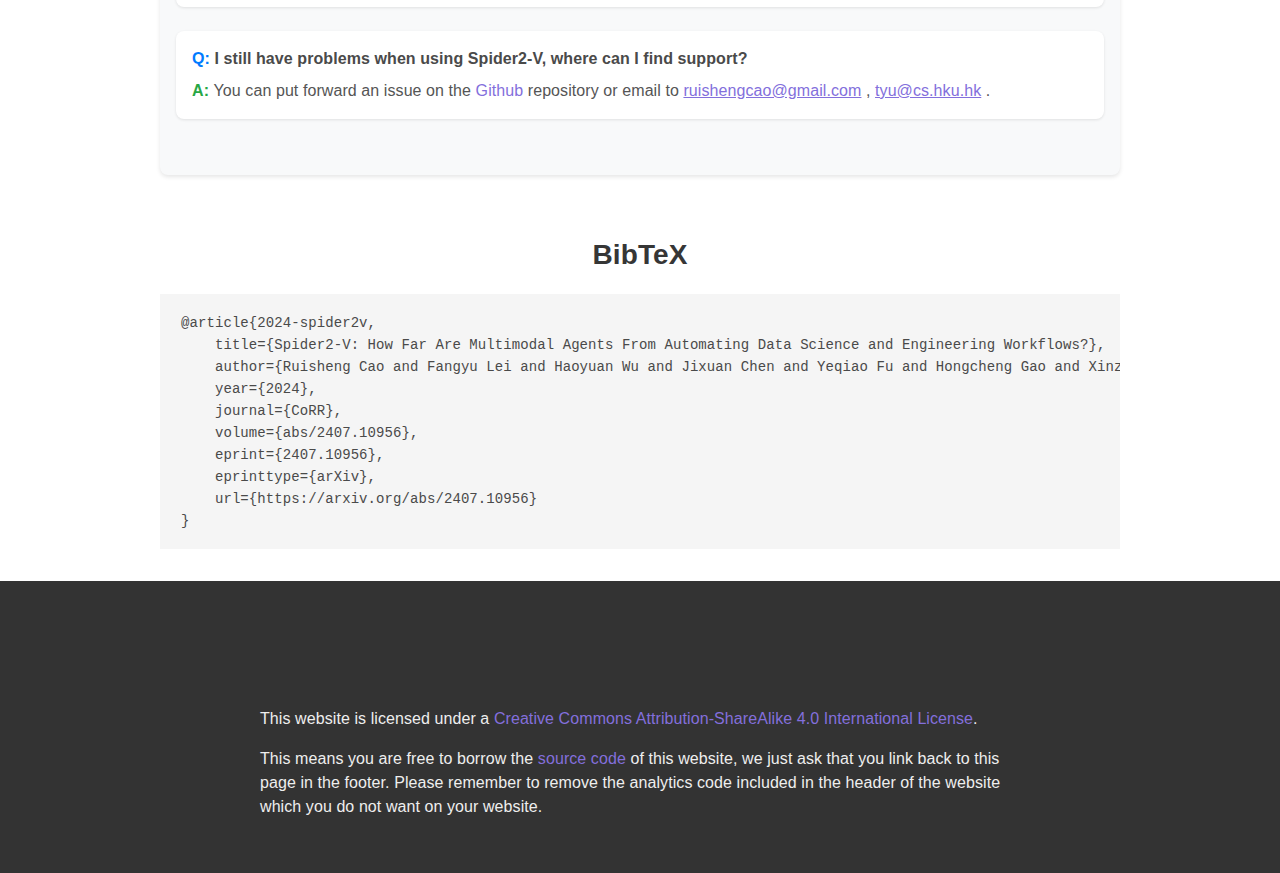
==== commit fd41ff20: "update link" ====
--- a/index.html
+++ b/index.html
@@ -264,7 +264,7 @@
             <div class="column has-text-centered">
               <div class="publication-links">
                 <span class="link-block">
-                  <a href="static/data/Spider2-V.pdf" class="external-link button is-normal is-rounded is-dark">
+                  <a href="https://arxiv.org/abs/2407.10956" class="external-link button is-normal is-rounded is-dark">
                     <span class="icon">
                       <i class="ai ai-arxiv"></i>
                     </span>
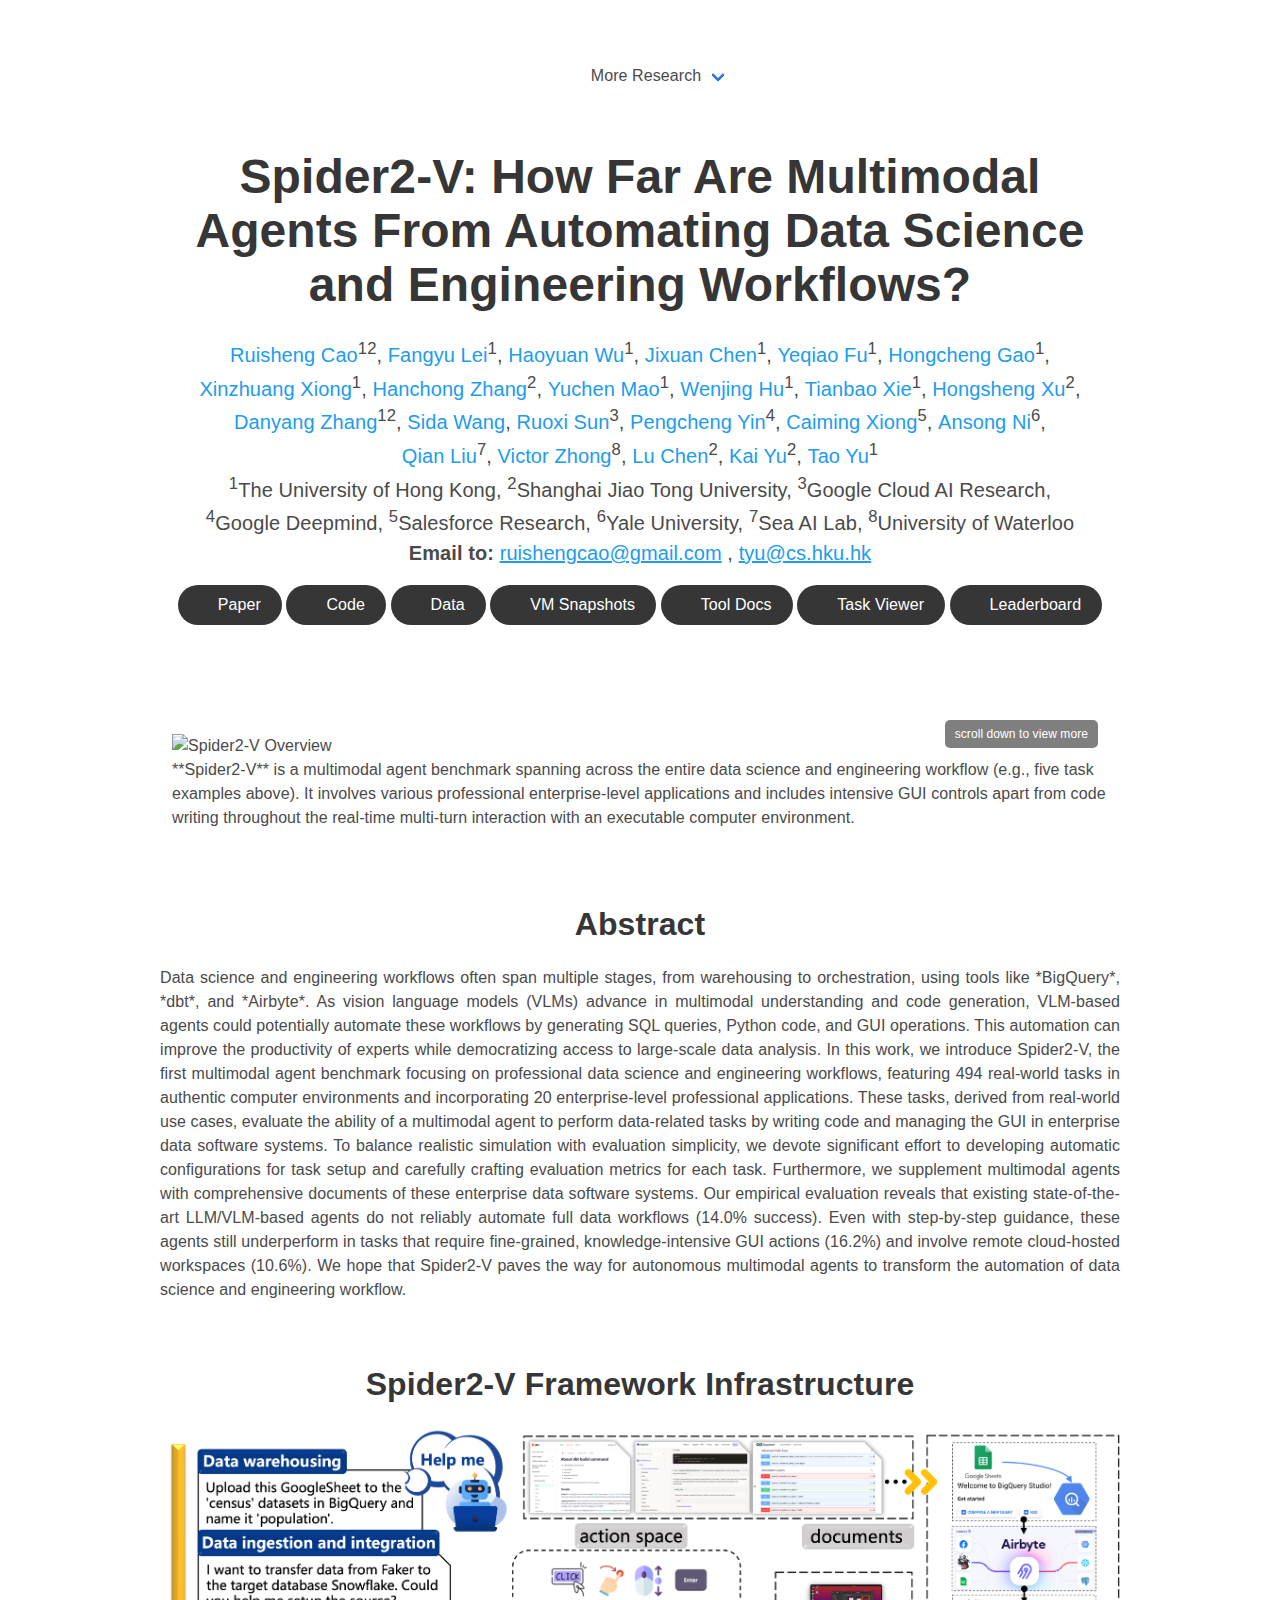
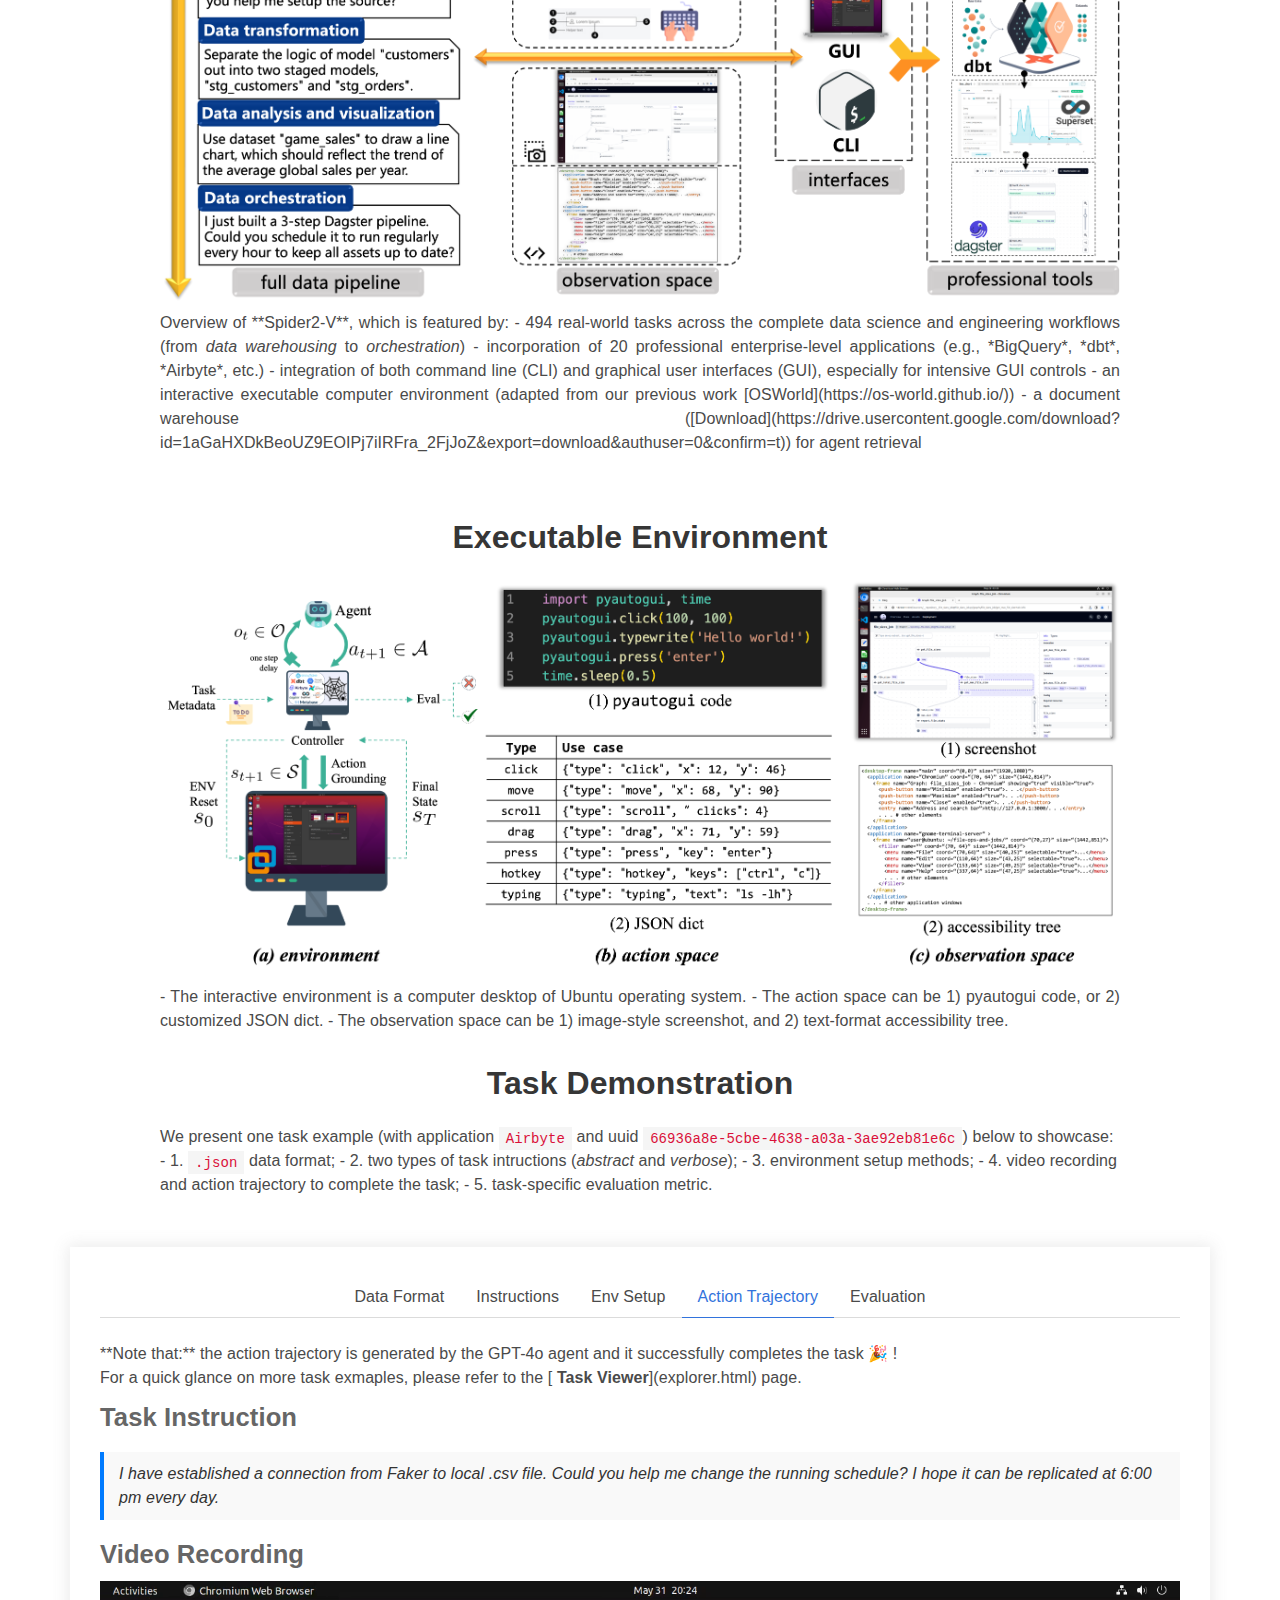
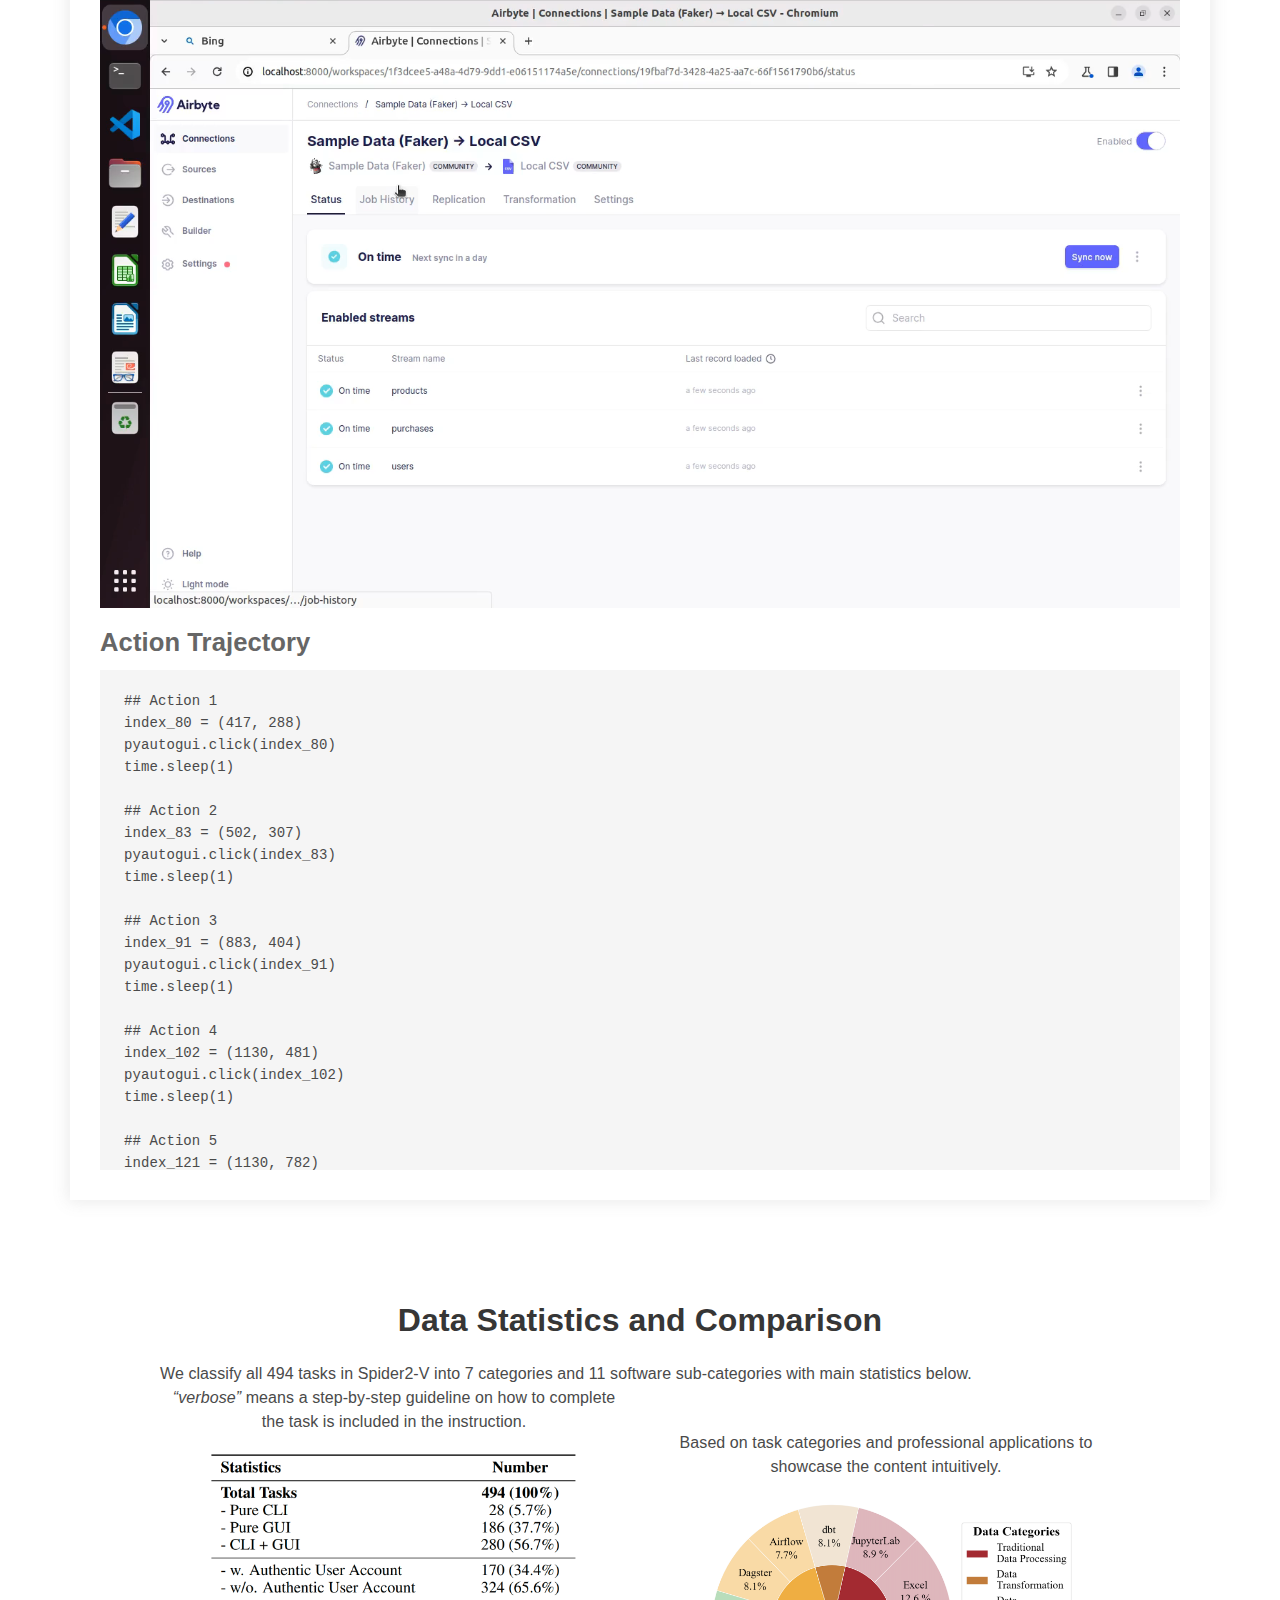
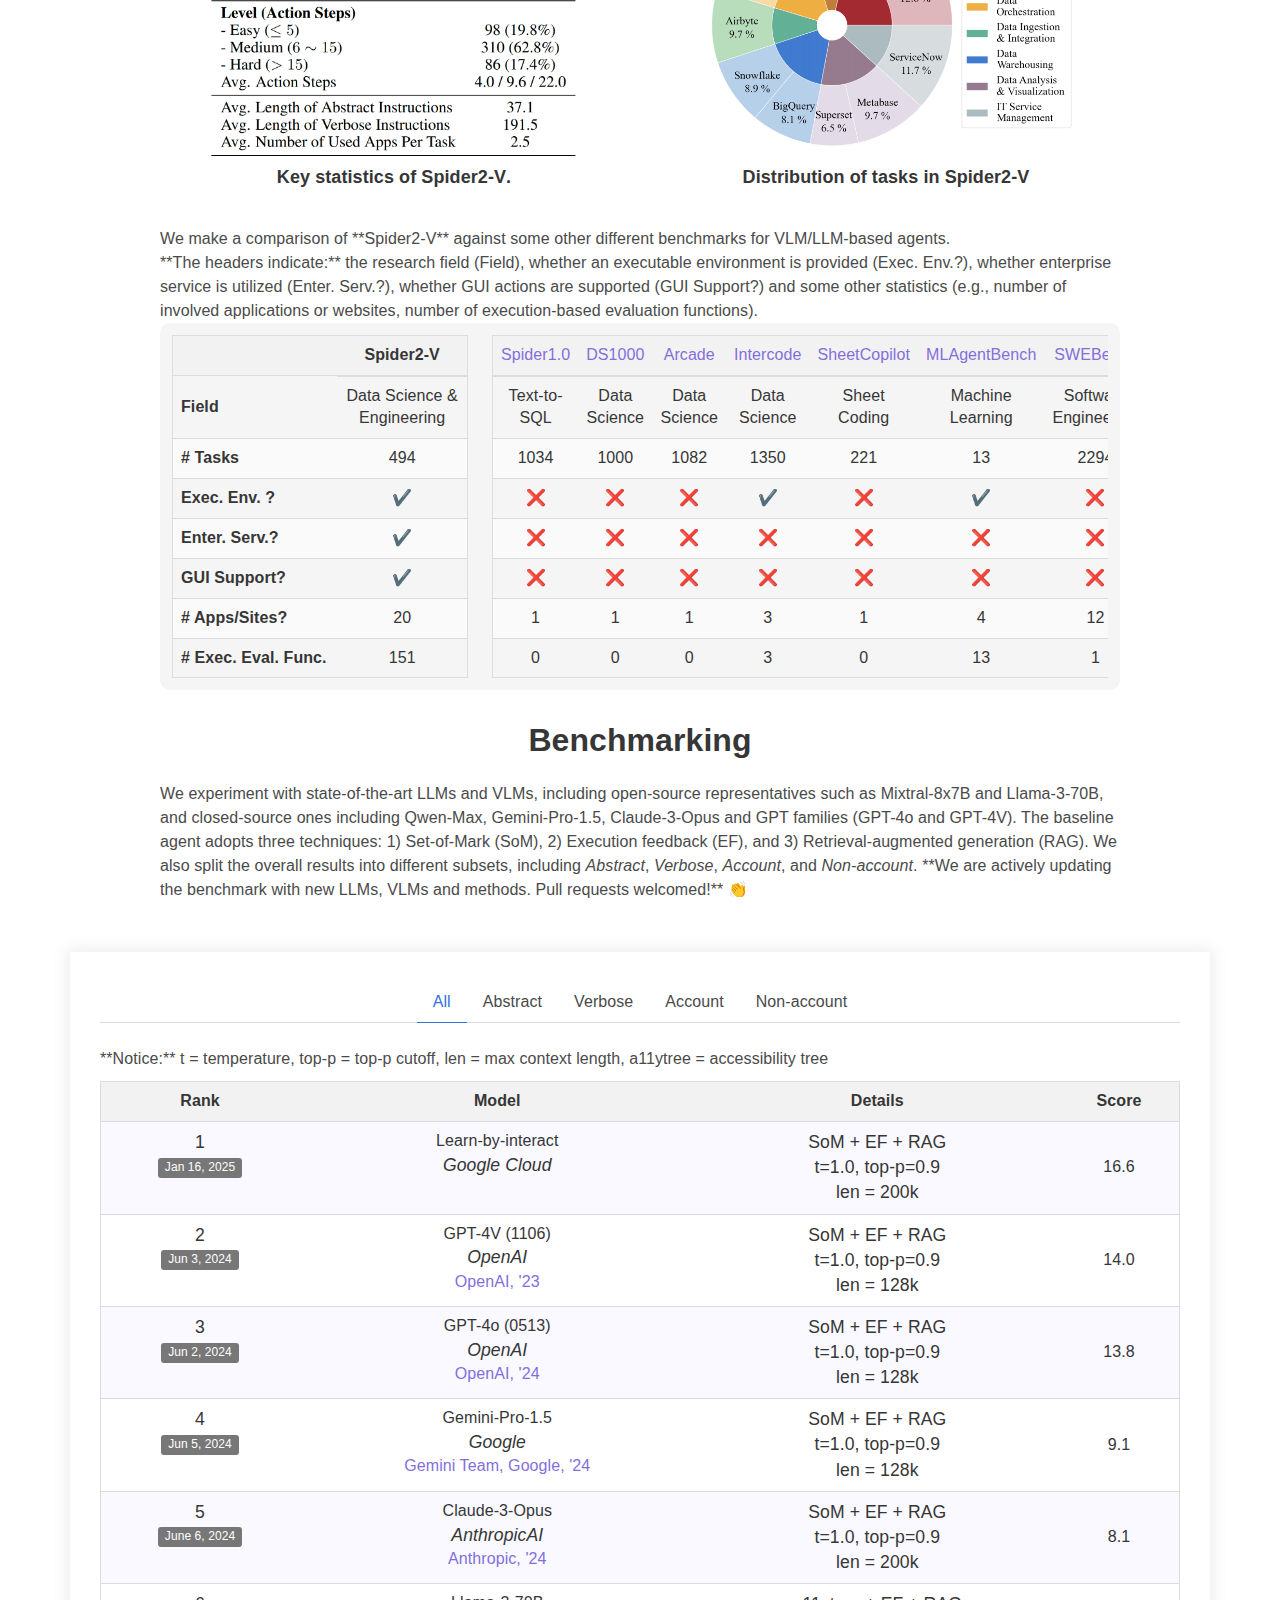
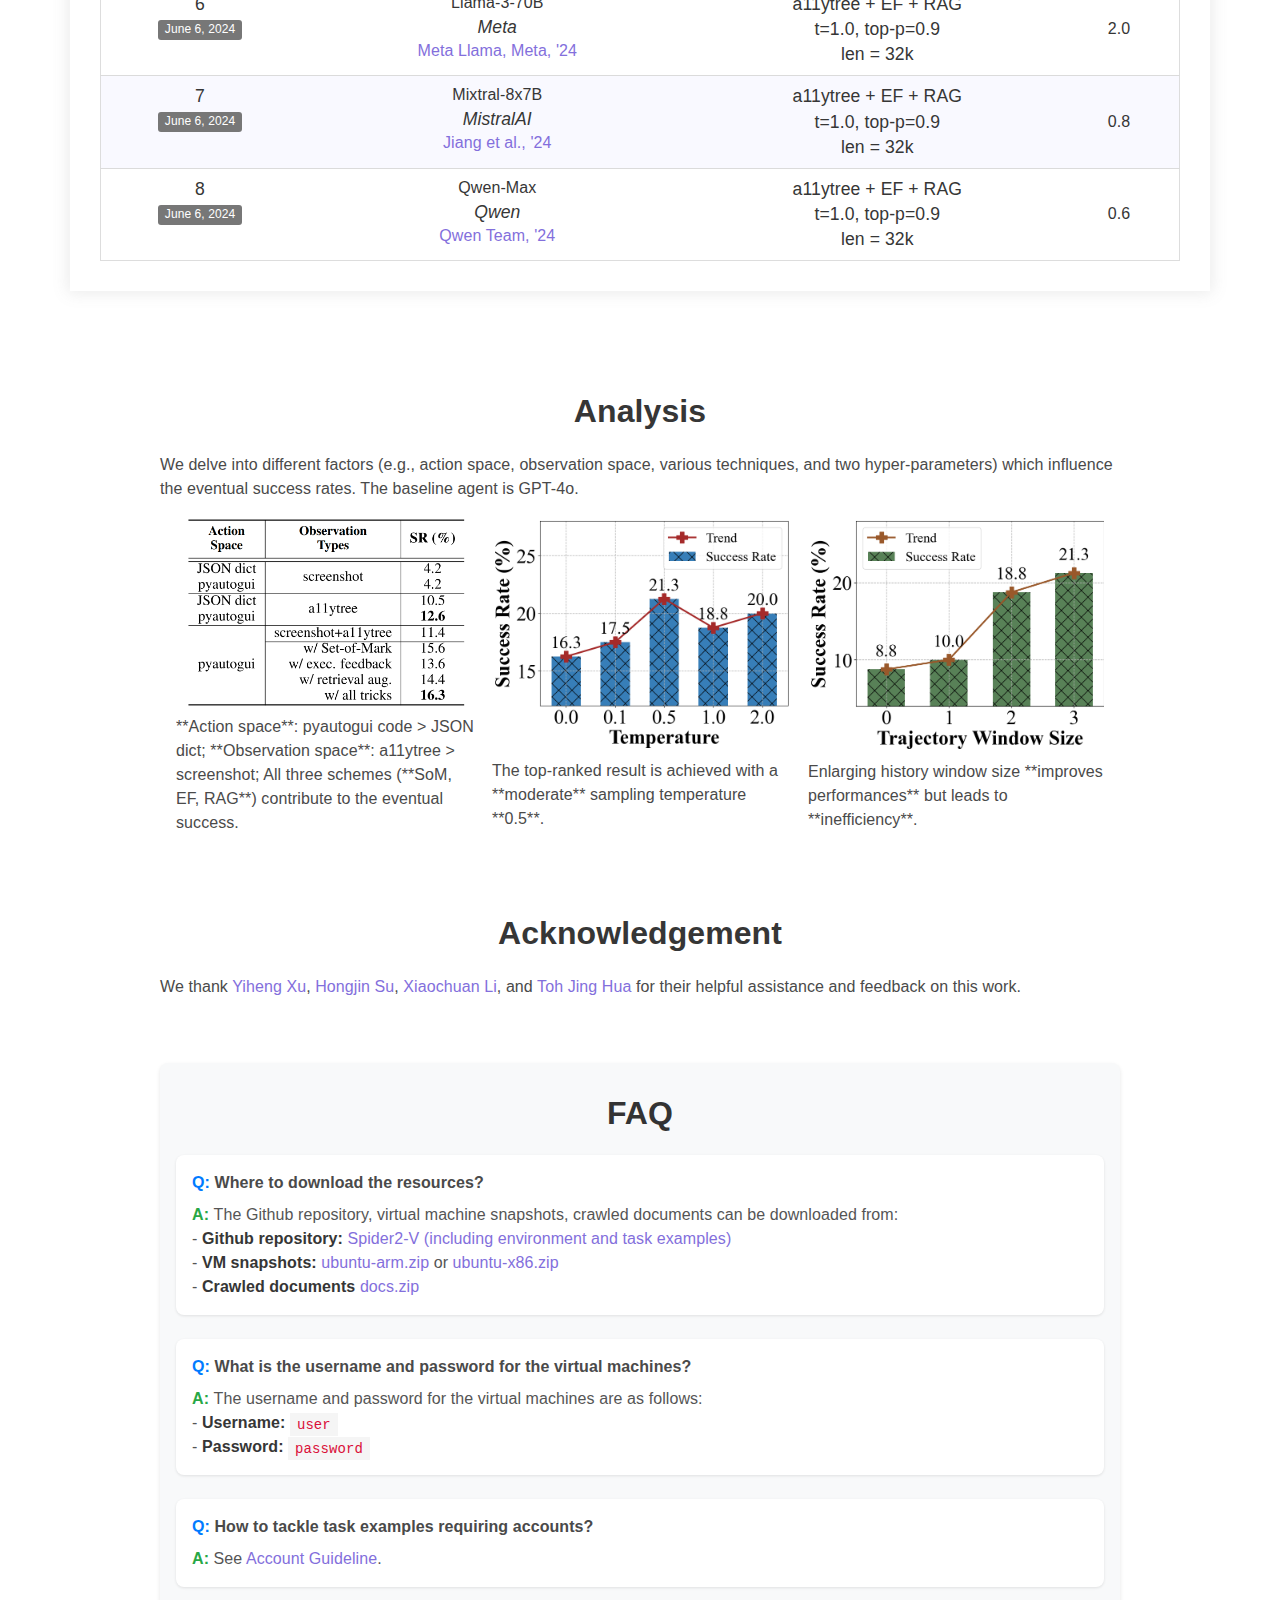
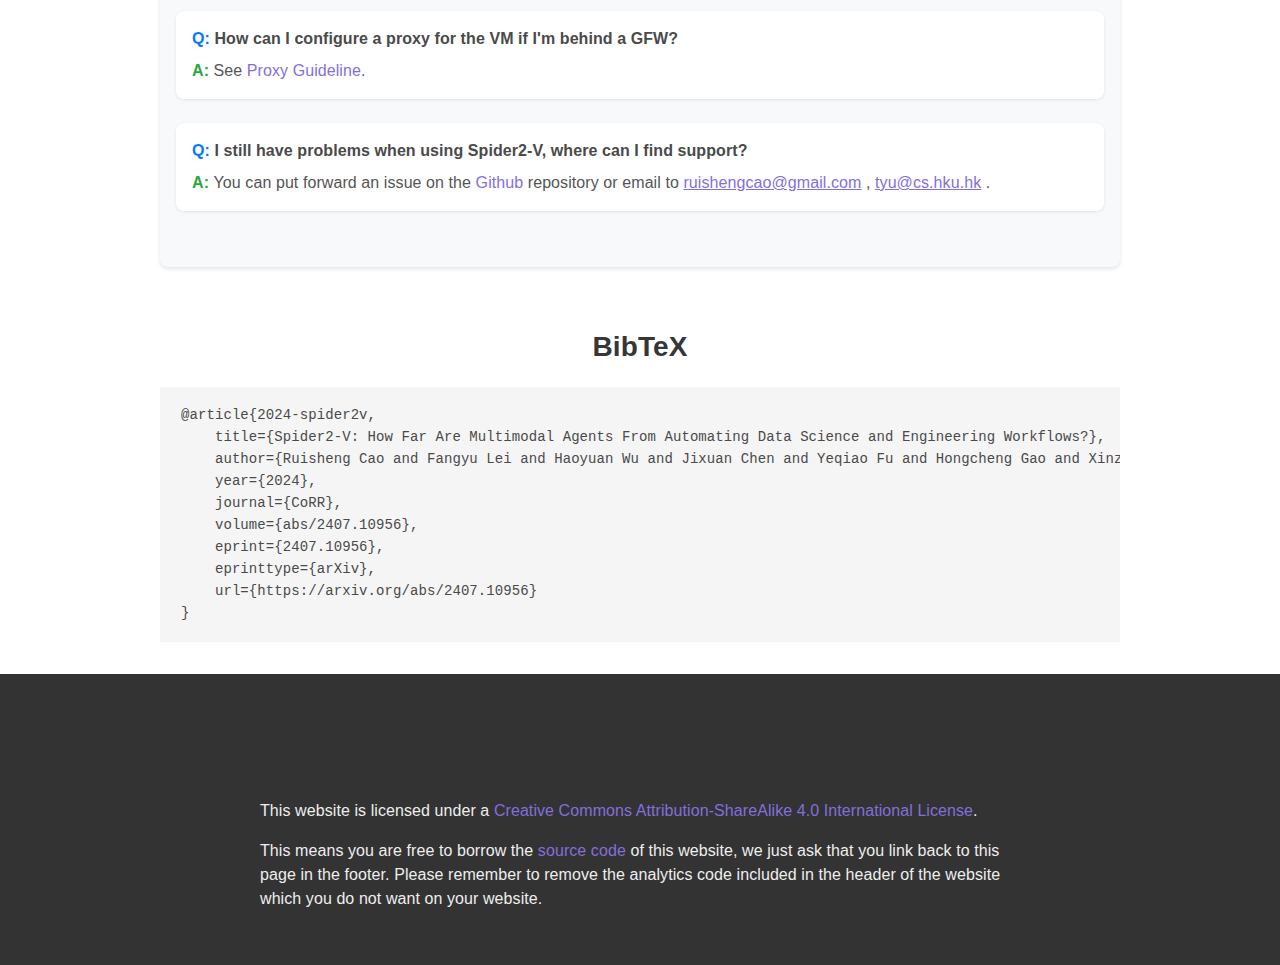
==== commit bec3cd2e: "add result of Learn-by-interact, Google cloud" ====
--- a/index.html
+++ b/index.html
@@ -1081,6 +1081,26 @@
                       <td>
                         <p>1</p>
                         <span class="date label label-default">
+                          Jan 16, 2025
+                        </span>
+                      </td>
+                      <td style="word-break:break-word;">
+                        Learn-by-interact
+                        <p class="institution">Google Cloud</p>
+                        <!-- <a class="link" href="https://arxiv.org/abs/2303.08774">OpenAI, '23</a> -->
+                      </td>
+                      <td style="word-break:break-word;">
+                        <p>SoM + EF + RAG</p>
+                        <p>t=1.0, top-p=0.9</p>
+                        <p>len = 200k</p>
+                      </td>
+                      <td style="vertical-align: middle">16.6</td>
+                    </tr>
+
+                    <tr>
+                      <td>
+                        <p>2</p>
+                        <span class="date label label-default">
                           Jun 3, 2024
                         </span>
                       </td>
@@ -1099,7 +1119,7 @@
 
                     <tr>
                       <td>
-                        <p>2</p>
+                        <p>3</p>
                         <span class="date label label-default">
                           Jun 2, 2024
                         </span>
@@ -1119,7 +1139,7 @@
 
                     <tr>
                       <td>
-                        <p>3</p>
+                        <p>4</p>
                         <span class="date label label-default">
                           Jun 5, 2024
                         </span>
@@ -1139,7 +1159,7 @@
 
                     <tr>
                       <td>
-                        <p>4</p>
+                        <p>5</p>
                         <span class="date label label-default">
                           June 6, 2024
                         </span>
@@ -1161,7 +1181,7 @@
 
                     <tr>
                       <td>
-                        <p>5</p>
+                        <p>6</p>
                         <span class="date label label-default">
                           June 6, 2024
                         </span>
@@ -1182,7 +1202,7 @@
 
                     <tr>
                       <td>
-                        <p>6</p>
+                        <p>7</p>
                         <span class="date label label-default">
                           June 6, 2024
                         </span>
@@ -1203,7 +1223,7 @@
                 
                     <tr>
                       <td>
-                        <p>7</p>
+                        <p>8</p>
                         <span class="date label label-default">
                           June 6, 2024
                         </span>
